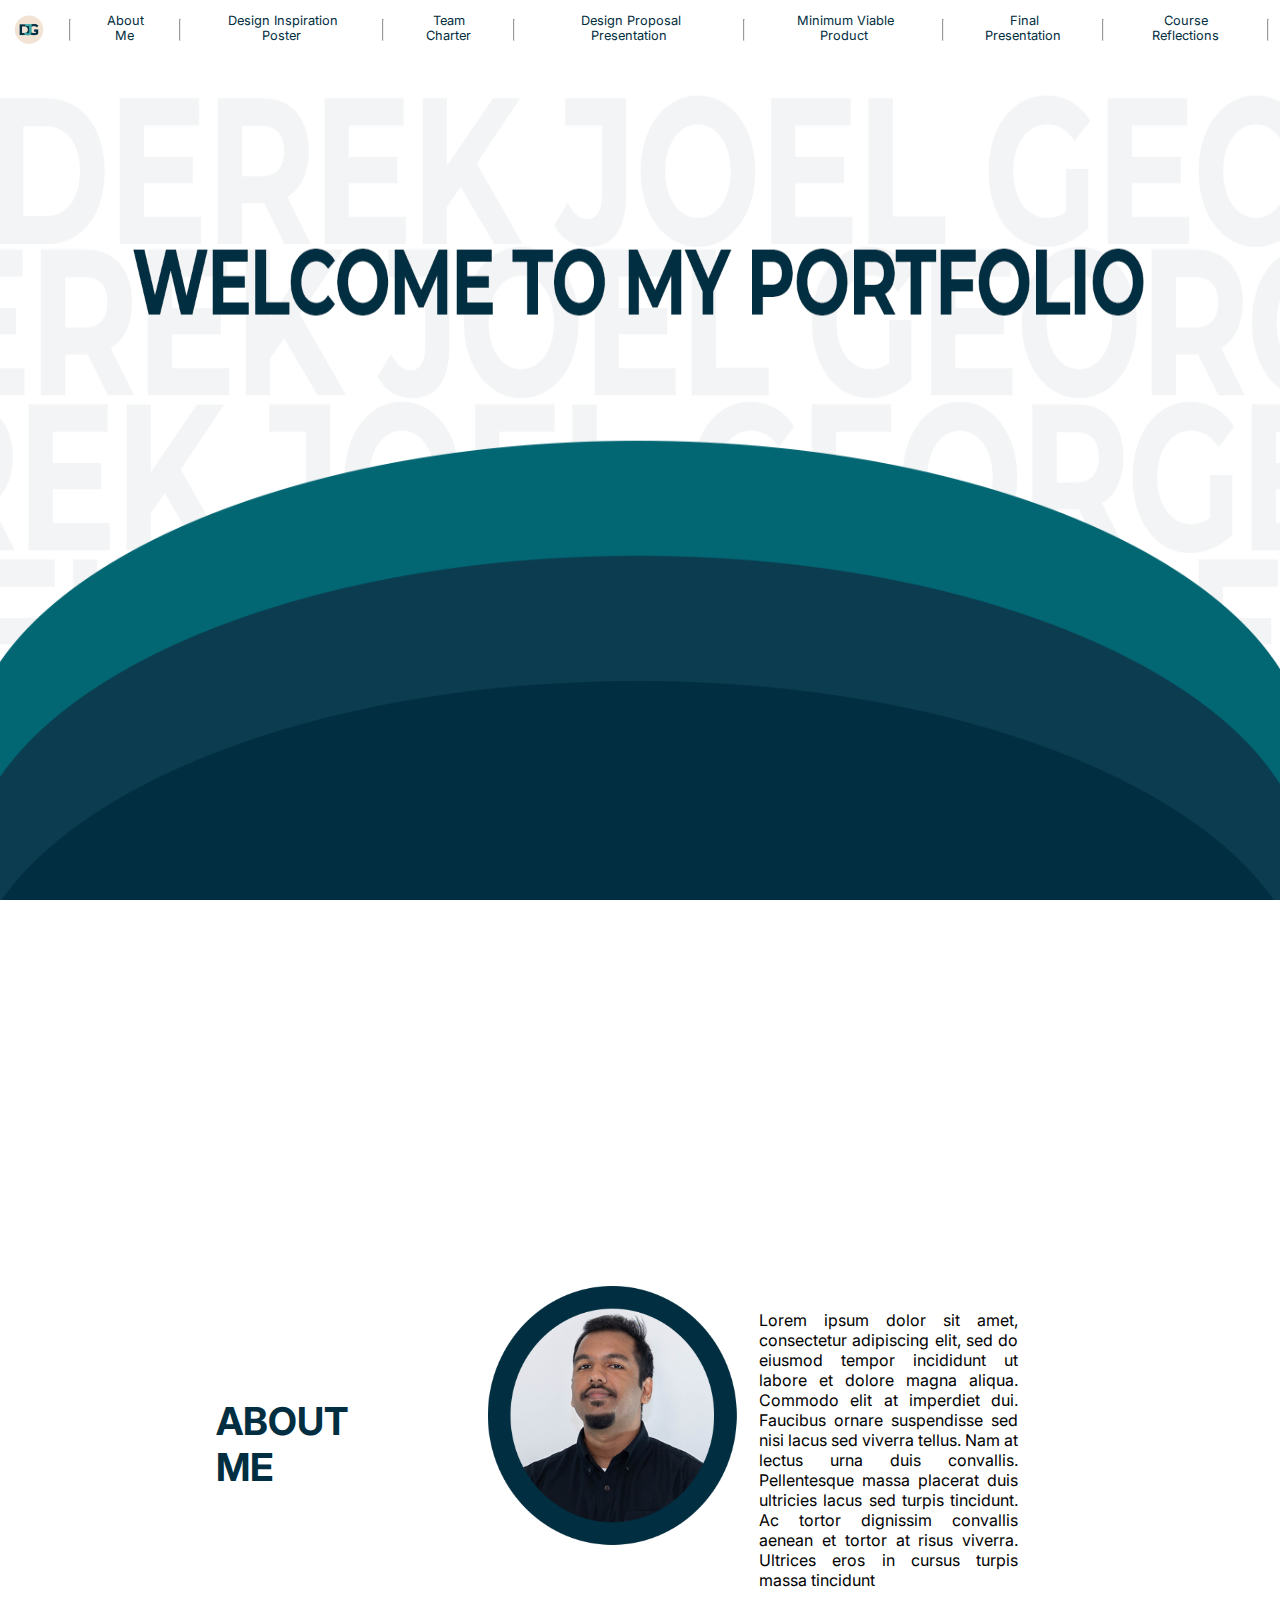
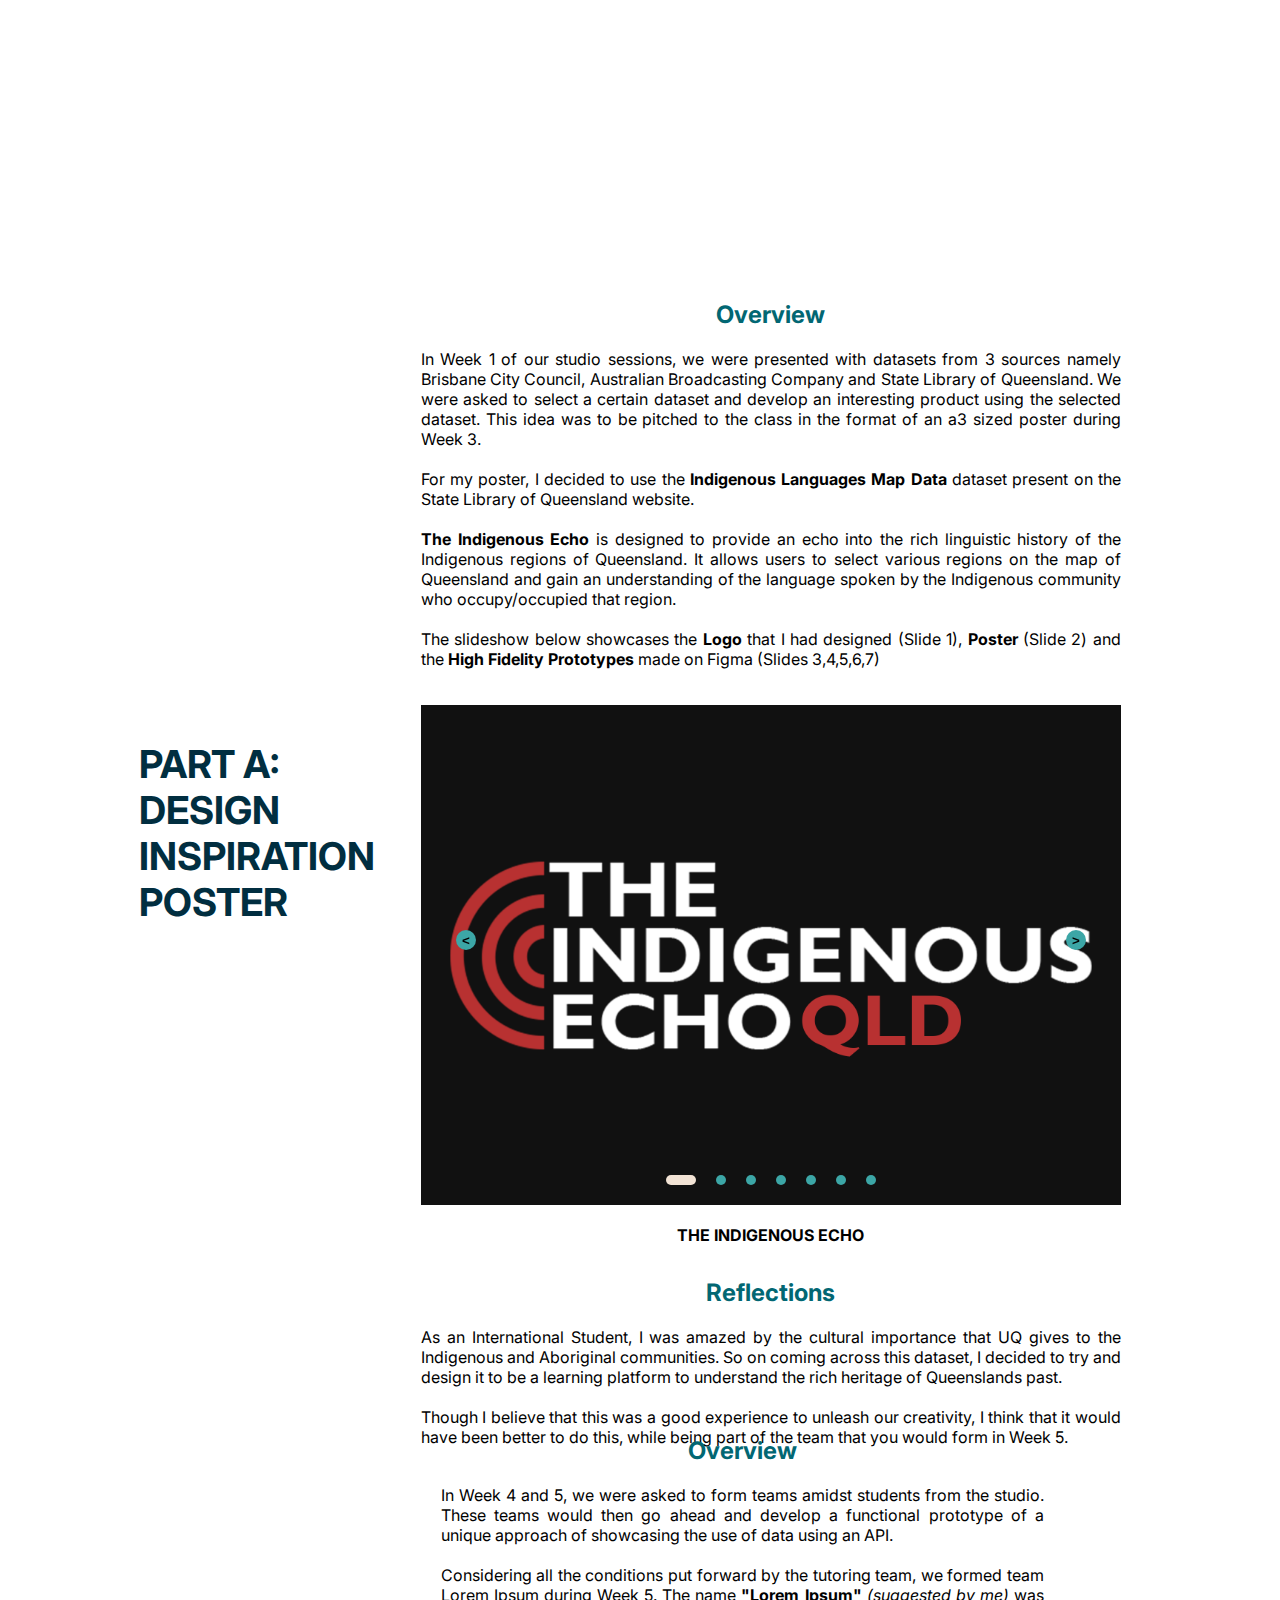
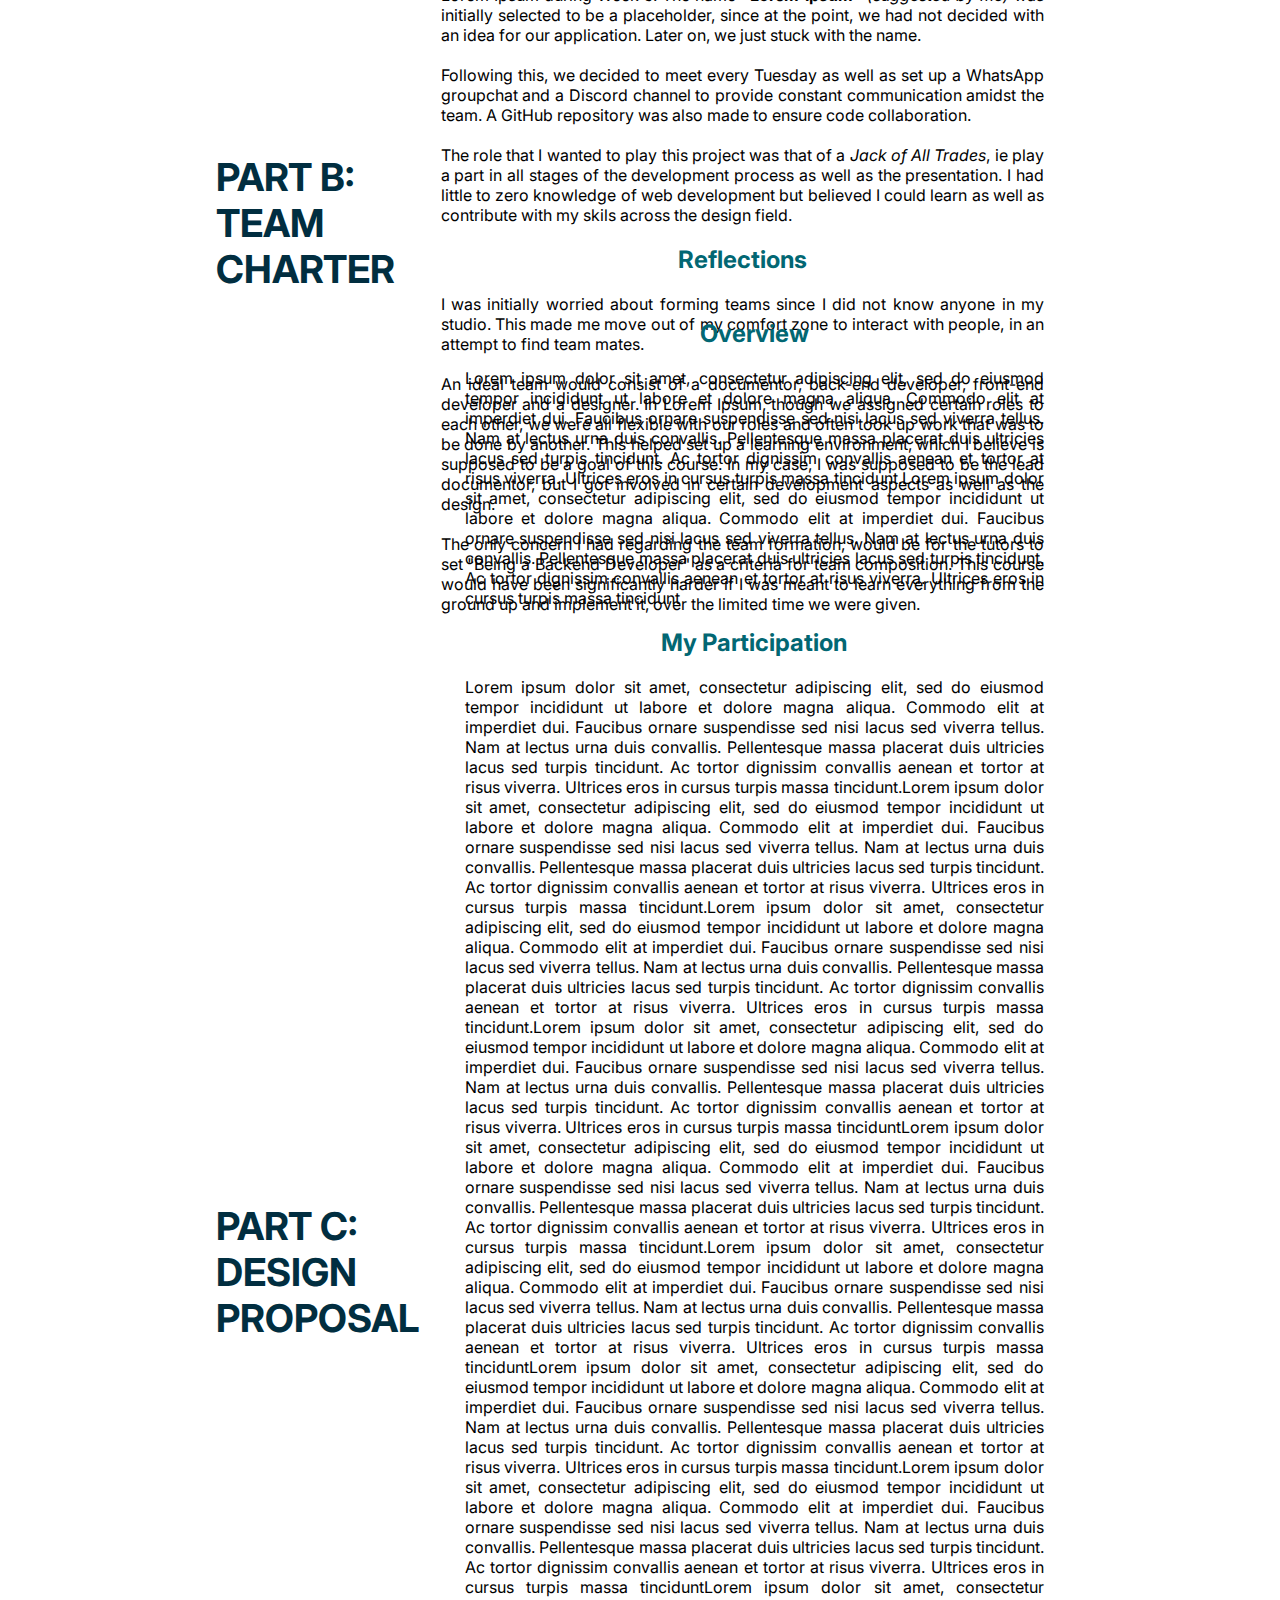
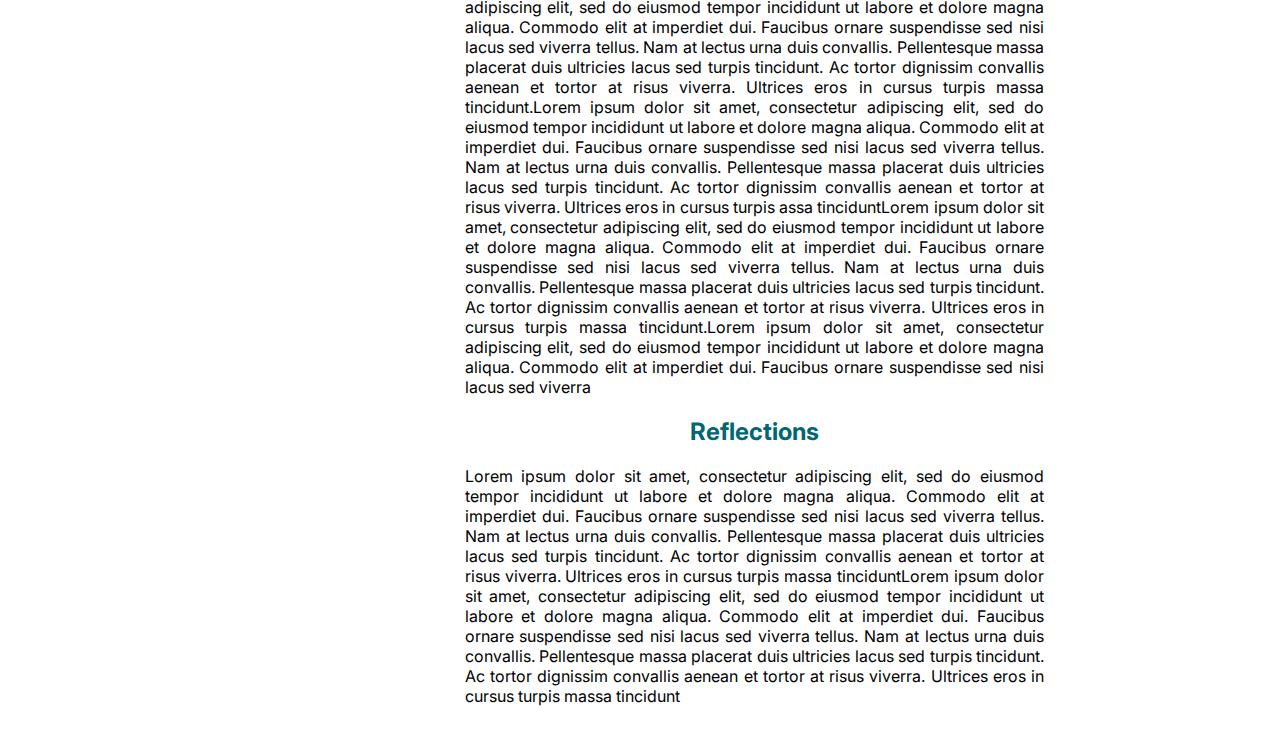
==== portfolio/index.html @ 36d6ed40 "Folder" ====
<!doctype html>
<html lang="en">
    <head>
      <meta charset="utf-8">
      <meta name="viewport" content="width=device-width, initial-scale=1">
      <title>Derek | Portfolio </title>

      <!-- Google Fonts -->
      <link rel="preconnect" href="https://fonts.googleapis.com">
      <link rel="preconnect" href="https://fonts.gstatic.com" crossorigin>
      <link href="https://fonts.googleapis.com/css2?family=Inter:wght@100;200;300;400;500;700;800;900&display=swap" rel="stylesheet">
      <!-- Linking external CSS file -->
      <link rel="stylesheet" href="index.css">
      <link rel="stylesheet" href="slideshow.css">
    <!-- the icon on the title bar -->
      <link rel="icon" type="image/png" href="images/logo.png"/>
    </head>
    <body>
        <nav class="center">
            <ul class="navbar">
                <li><a href="index.html"><img src="images/logo.png" style="width: 2.5vw;" ></a></li>
                <hr>
                <li><a href="#about-me">About Me</a></li>
                <hr>
                <li><a href="#individual-poster">Design Inspiration Poster</a></li>
                <hr>
                <li><a href="#team-charter">Team Charter</a></li>
                <hr>
                <li><a href="#design-proposal">Design Proposal Presentation</a></li>
                <hr>
                <li><a href="#portfolio">Minimum Viable Product</a></li>
                <hr>
                <li><a href="#course-reflection">Final Presentation</a></li>
                <hr>
                <li><a href="#portfolio">Course Reflections</a></li>
                <hr>
            </ul>
        </nav>
        <img src="images/BANNER.png" style="width:100%;height: 100vh;" >
        <div class="grid-row m0">
            <div class="col-2"></div>
            <div class="col-8 center">
                <section id="about-me" class="container">
                    <h1 class="left mr2">ABOUT ME</h1>
                    <div class="centered-content">
                        <div class="grid-row">
                            <div class="col-6"><img src="images/me.png" style="width: 20vw;"></div>
                            <div class="col-6 left pt1">
                                <p class="justify">Lorem ipsum dolor sit amet, consectetur adipiscing elit, sed do eiusmod tempor incididunt ut labore et 
                                    dolore magna aliqua. Commodo elit at imperdiet dui. Faucibus ornare suspendisse sed nisi lacus sed viverra 
                                    tellus. Nam at lectus urna duis convallis. Pellentesque massa placerat duis ultricies lacus sed turpis 
                                    tincidunt. Ac tortor dignissim convallis aenean et tortor at risus viverra. Ultrices eros in cursus turpis
                                    massa tincidunt
                                </p>   
                            </div>
                        </div>
                    </div>
                </section>
                <section  class="container">
                    <h1 class="left mr2">PART A: DESIGN INSPIRATION POSTER</h1>
                    <div class="centered-content">
                        <h2 class="pt6" id="individual-poster">Overview</h2>
                        <p class="justify">In Week 1 of our studio sessions, we were presented with datasets from 3 sources namely Brisbane City Council, Australian Broadcasting Company and
                            State Library of Queensland. We were asked to select a certain dataset and develop an interesting product using the selected dataset. This idea was to be pitched to the 
                            class in the format of an a3 sized poster during Week 3. <br><br>
                            For my poster, I decided to use the <b>Indigenous Languages Map Data</b> dataset present on the State Library of Queensland website. <br><br>
                            <b>The Indigenous Echo</b> is designed to provide an echo into the rich linguistic history of the Indigenous regions of Queensland. It allows users to select various regions on the map of Queensland and gain 
                            an understanding of the language spoken by the Indigenous community who occupy/occupied that region. <br><br>
                            The slideshow below showcases the <b>Logo</b> that I had designed (Slide 1), <b>Poster</b> (Slide 2) and the <b>High Fidelity Prototypes</b> made on Figma (Slides 3,4,5,6,7)
                              
                        </p>
                        <br>
                        <div class="slider">
                            <div class="list">
                                <div class="item">
                                    <img src="images/TIE Logo.png" alt="The Indigenous Echo Logo" title="The Logo">
                                </div>
                                <div class="item">
                                    <img src="images/ie-poster.jpg" alt="The Poster" title="My Poster">
                                </div>
                                <div class="item">
                                    <img src="images/Mockup1.png" alt="Home Page" title="The Home Page">
                                </div>
                                <div class="item">
                                    <img src="images/Mockup2.png" alt="The Learning Page" title="The Learning Page">
                                </div>
                                <div class="item">
                                    <img src="images/Mockup3.png" alt="The Donate Page" title="The Donate Page">
                                </div>
                                <div class="item">
                                    <img src="images/Mockup4.png" alt="The Contribute Page" title="The Contribute Page">
                                </div>
                                <div class="item">
                                    <img src="images/Mockup5.png" alt="The About Page" title="The About Page">
                                </div>
                            </div>
                            <div class="buttons">
                                <button id="prev"><</button>
                                <button id="next">></button>
                            </div>
                            <ul class="dots">
                                <li class="active"></li>
                                <li></li>
                                <li></li>
                                <li></li>
                                <li></li>
                                <li></li>
                                <li></li>
                            </ul>
                        </div>
                        <br>
                        <b>THE INDIGENOUS ECHO</b>
                        
                        
                        <h2 class="pt1">Reflections</h2>
                        <p class="justify">As an International Student, I was amazed by the cultural importance that UQ gives to the Indigenous and Aboriginal communities. So on coming across this dataset,
                            I decided to try and design it to be a learning platform to understand the rich heritage of Queenslands past.<br><br>
                            Though I believe that this was a good experience to unleash our creativity, I think that it would have been better to do this, while being part of the team that you would form in Week 5.

                        </p>
                    </div>
                </section>

                <section id="team-charter" class="container">
                    <h1 class="left mr2">PART B: TEAM CHARTER</h1>
                    <div class="centered-content">
                        <h2>Overview</h2>
                        <p class="justify">In Week 4 and 5, we were asked to form teams amidst students from the studio. These teams would then go ahead and develop a functional prototype of a unique approach of showcasing the use of data using an API.<br><br>
                            Considering all the conditions put forward by the tutoring team, we formed team Lorem Ipsum during Week 5. The name <b>"Lorem Ipsum"</b> <i>(suggested by me)</i> was initially selected to be a placeholder, since at the point, we had not decided with an idea for our application. Later on, we just stuck with the name.<br><br>
                            Following this, we decided to meet every Tuesday as well as set up a WhatsApp groupchat and a Discord channel to provide constant communication amidst the team. A GitHub repository was also made to ensure code collaboration.<br><br>
                            The role that I wanted to play this project was that of a <i>Jack of All Trades</i>, ie play a part in all stages of the development process as well as the presentation. I had little to zero knowledge of web development but believed I could learn as well as contribute with my 
                            skils across the design field.
                        </p>
                        <h2>Reflections</h2>
                        <p class="justify">I was initially worried about forming teams since I did not know anyone in my studio. This made me move out of my comfort zone to interact with people, in an attempt to find team mates.<br><br>
                        An ideal team would consist of a documentor, back-end developer, front-end developer and a designer. In Lorem Ipsum, though we assigned certain roles to each other, we were all flexible with our roles and often took up work that was
                        to be done by another. This helped set up a learning environment, which I believe is supposed to be a goal of this course. In my case, I was supposed to be the lead documentor, but I got involved in certain development aspects as well as 
                        the design.<br><br>
                        The only concern I had regarding the team formation, would be for the tutors to set "Being a Backend Developer" as a criteria for team composition. This course would have been significantly harder if I was meant to learn everything from the ground up and implement it, over the limited time we were given.

                        </p>       
                    </div>
                </section>
                <br><br><br>
                <section class="container">
                    <h1 class="left mr2">PART C: DESIGN PROPOSAL</h1>
                    <div class="centered-content">
                        <h2 id="design-proposal" class="pt6">Overview</h2>
                        <p class="justify">Lorem ipsum dolor sit amet, consectetur adipiscing elit, sed do eiusmod tempor incididunt ut labore et 
                            dolore magna aliqua. Commodo elit at imperdiet dui. Faucibus ornare suspendisse sed nisi lacus sed viverra 
                            tellus. Nam at lectus urna duis convallis. Pellentesque massa placerat duis ultricies lacus sed turpis 
                            tincidunt. Ac tortor dignissim convallis aenean et tortor at risus viverra. Ultrices eros in cursus turpis
                            massa tincidunt.Lorem ipsum dolor sit amet, consectetur adipiscing elit, sed do eiusmod tempor incididunt ut labore et 
                            dolore magna aliqua. Commodo elit at imperdiet dui. Faucibus ornare suspendisse sed nisi lacus sed viverra 
                            tellus. Nam at lectus urna duis convallis. Pellentesque massa placerat duis ultricies lacus sed turpis 
                            tincidunt. Ac tortor dignissim convallis aenean et tortor at risus viverra. Ultrices eros in cursus turpis
                            massa tincidunt
                        </p>
                        <h2>My Participation</h2>
                        <p class="justify">Lorem ipsum dolor sit amet, consectetur adipiscing elit, sed do eiusmod tempor incididunt ut labore et 
                            dolore magna aliqua. Commodo elit at imperdiet dui. Faucibus ornare suspendisse sed nisi lacus sed viverra 
                            tellus. Nam at lectus urna duis convallis. Pellentesque massa placerat duis ultricies lacus sed turpis 
                            tincidunt. Ac tortor dignissim convallis aenean et tortor at risus viverra. Ultrices eros in cursus turpis
                            massa tincidunt.Lorem ipsum dolor sit amet, consectetur adipiscing elit, sed do eiusmod tempor incididunt ut labore et 
                            dolore magna aliqua. Commodo elit at imperdiet dui. Faucibus ornare suspendisse sed nisi lacus sed viverra 
                            tellus. Nam at lectus urna duis convallis. Pellentesque massa placerat duis ultricies lacus sed turpis 
                            tincidunt. Ac tortor dignissim convallis aenean et tortor at risus viverra. Ultrices eros in cursus turpis
                            massa tincidunt.Lorem ipsum dolor sit amet, consectetur adipiscing elit, sed do eiusmod tempor incididunt ut labore et 
                            dolore magna aliqua. Commodo elit at imperdiet dui. Faucibus ornare suspendisse sed nisi lacus sed viverra 
                            tellus. Nam at lectus urna duis convallis. Pellentesque massa placerat duis ultricies lacus sed turpis 
                            tincidunt. Ac tortor dignissim convallis aenean et tortor at risus viverra. Ultrices eros in cursus turpis
                            massa tincidunt.Lorem ipsum dolor sit amet, consectetur adipiscing elit, sed do eiusmod tempor incididunt ut labore et 
                            dolore magna aliqua. Commodo elit at imperdiet dui. Faucibus ornare suspendisse sed nisi lacus sed viverra 
                            tellus. Nam at lectus urna duis convallis. Pellentesque massa placerat duis ultricies lacus sed turpis 
                            tincidunt. Ac tortor dignissim convallis aenean et tortor at risus viverra. Ultrices eros in cursus turpis
                            massa tinciduntLorem ipsum dolor sit amet, consectetur adipiscing elit, sed do eiusmod tempor incididunt ut labore et 
                            dolore magna aliqua. Commodo elit at imperdiet dui. Faucibus ornare suspendisse sed nisi lacus sed viverra 
                            tellus. Nam at lectus urna duis convallis. Pellentesque massa placerat duis ultricies lacus sed turpis 
                            tincidunt. Ac tortor dignissim convallis aenean et tortor at risus viverra. Ultrices eros in cursus turpis
                            massa tincidunt.Lorem ipsum dolor sit amet, consectetur adipiscing elit, sed do eiusmod tempor incididunt ut labore et 
                            dolore magna aliqua. Commodo elit at imperdiet dui. Faucibus ornare suspendisse sed nisi lacus sed viverra 
                            tellus. Nam at lectus urna duis convallis. Pellentesque massa placerat duis ultricies lacus sed turpis 
                            tincidunt. Ac tortor dignissim convallis aenean et tortor at risus viverra. Ultrices eros in cursus turpis
                            massa tinciduntLorem ipsum dolor sit amet, consectetur adipiscing elit, sed do eiusmod tempor incididunt ut labore et 
                            dolore magna aliqua. Commodo elit at imperdiet dui. Faucibus ornare suspendisse sed nisi lacus sed viverra 
                            tellus. Nam at lectus urna duis convallis. Pellentesque massa placerat duis ultricies lacus sed turpis 
                            tincidunt. Ac tortor dignissim convallis aenean et tortor at risus viverra. Ultrices eros in cursus turpis
                            massa tincidunt.Lorem ipsum dolor sit amet, consectetur adipiscing elit, sed do eiusmod tempor incididunt ut labore et 
                            dolore magna aliqua. Commodo elit at imperdiet dui. Faucibus ornare suspendisse sed nisi lacus sed viverra 
                            tellus. Nam at lectus urna duis convallis. Pellentesque massa placerat duis ultricies lacus sed turpis 
                            tincidunt. Ac tortor dignissim convallis aenean et tortor at risus viverra. Ultrices eros in cursus turpis
                            massa tinciduntLorem ipsum dolor sit amet, consectetur adipiscing elit, sed do eiusmod tempor incididunt ut labore et 
                            dolore magna aliqua. Commodo elit at imperdiet dui. Faucibus ornare suspendisse sed nisi lacus sed viverra 
                            tellus. Nam at lectus urna duis convallis. Pellentesque massa placerat duis ultricies lacus sed turpis 
                            tincidunt. Ac tortor dignissim convallis aenean et tortor at risus viverra. Ultrices eros in cursus turpis
                            massa tincidunt.Lorem ipsum dolor sit amet, consectetur adipiscing elit, sed do eiusmod tempor incididunt ut labore et 
                            dolore magna aliqua. Commodo elit at imperdiet dui. Faucibus ornare suspendisse sed nisi lacus sed viverra 
                            tellus. Nam at lectus urna duis convallis. Pellentesque massa placerat duis ultricies lacus sed turpis 
                            tincidunt. Ac tortor dignissim convallis aenean et tortor at risus viverra. Ultrices eros in cursus turpis
                            assa tinciduntLorem ipsum dolor sit amet, consectetur adipiscing elit, sed do eiusmod tempor incididunt ut labore et 
                            dolore magna aliqua. Commodo elit at imperdiet dui. Faucibus ornare suspendisse sed nisi lacus sed viverra 
                            tellus. Nam at lectus urna duis convallis. Pellentesque massa placerat duis ultricies lacus sed turpis 
                            tincidunt. Ac tortor dignissim convallis aenean et tortor at risus viverra. Ultrices eros in cursus turpis
                            massa tincidunt.Lorem ipsum dolor sit amet, consectetur adipiscing elit, sed do eiusmod tempor incididunt ut labore et 
                            dolore magna aliqua. Commodo elit at imperdiet dui. Faucibus ornare suspendisse sed nisi lacus sed viverra 
                            
                        </p>
                        <h2>Reflections</h2>
                        <p class="justify">Lorem ipsum dolor sit amet, consectetur adipiscing elit, sed do eiusmod tempor incididunt ut labore et 
                            dolore magna aliqua. Commodo elit at imperdiet dui. Faucibus ornare suspendisse sed nisi lacus sed viverra 
                            tellus. Nam at lectus urna duis convallis. Pellentesque massa placerat duis ultricies lacus sed turpis 
                            tincidunt. Ac tortor dignissim convallis aenean et tortor at risus viverra. Ultrices eros in cursus turpis
                            massa tinciduntLorem ipsum dolor sit amet, consectetur adipiscing elit, sed do eiusmod tempor incididunt ut labore et 
                            dolore magna aliqua. Commodo elit at imperdiet dui. Faucibus ornare suspendisse sed nisi lacus sed viverra 
                            tellus. Nam at lectus urna duis convallis. Pellentesque massa placerat duis ultricies lacus sed turpis 
                            tincidunt. Ac tortor dignissim convallis aenean et tortor at risus viverra. Ultrices eros in cursus turpis
                            massa tincidunt
                        </p>       
                    </div>
                </section>
            </div>

            <div class="col-2"></div>
        </div>
        <script src="index.js"></script>
    </body>
</html>
---- portfolio/index.css ----
:root{
    --b1: #3CA6A6;
    --b2: #026773;
    --b3: #024959;
    --b4: #012E40;
    --offwhite: #F2E3D5; 

}
html,body{
    font-family: 'Inter', sans-serif;
    margin: 0;
    padding: 0;
}
.grid-row{
    display: grid;
    grid-template-columns: repeat(12,1fr);
    grid-auto-rows: minmax(5vh,auto);
    gap: 16px;
    margin: 0vh 2vw;
    margin-left: 7vw;
}

/* Width of items in our grid row */

.col-1 { grid-column: span 1;}
.col-2 { grid-column: span 2;}
.col-3{ grid-column: span 3;}
.col-4 { grid-column: span 4;}
.col-5 { grid-column: span 5;}
.col-6 { grid-column: span 6;}
.col-7 { grid-column: span 7;}
.col-8 { grid-column: span 8;}
.col-9 { grid-column: span 9;}
.col-10 { grid-column: span 10;}
.col-11 { grid-column: span 11;}
.col-12 { grid-column: span 12;}

/* Padding Classes */
.p0{ padding: 0;}
.p1{ padding: 1vw;}
.p2{ padding: 2vw;}
.p3{ padding: 3vw;}
.p4{ padding: 4vw;}
.p5{ padding: 5vw;}
.p6{ padding: 6vw;}

.pt0{ padding-top: 0vw;}
.pt1{ padding-top: 1vw;}
.pt2{ padding-top: 2vw;}
.pt3{ padding-top: 3vw;}
.pt4{ padding-top: 4vw;}
.pt5{ padding-top: 5vw;}
.pt6{ padding-top: 6vw;}

.pl1{ padding-left: 1vw;}
.pl2{ padding-left: 2vw;}
.pl3{ padding-left: 3vw;}
.pl4{ padding-left: 4vw;}
.pl5{ padding-left: 5vw;}
.pl6{ padding-left: 6vw;}

.pr1{ padding-right: 1vw;}
.pr2{ padding-right: 2vw;}
.pr3{ padding-right: 3vw;}
.pr4{ padding-right: 4vw;}
.pr5{ padding-right: 5vw;}
.pr6{ padding-right: 6vw;}

.pb1{ padding-bottom: 1vw;}
.pb2{ padding-bottom: 2vw;}
.pb3{ padding-bottom: 3vw;}
.pb4{ padding-bottom: 4vw;}
.pb5{ padding-bottom: 5vw;}
.pb6{ padding-bottom: 6vw;}

/* Margins */

.m0{ margin: 0;}
.m1{ margin: 1vw;}
.m2{ margin: 2vw;}
.m3{ margin: 3vw;}
.m4{ margin: 4vw;}
.m5{ margin: 5vw;}
.m6{ margin: 6vw;}

.mt0{ margin-top: 0vw;}
.mt1{ margin-top: 1vw;}
.mt2{ margin-top: 2vw;}
.mt3{ margin-top: 3vw;}
.mt4{ margin-top: 4vw;}
.mt5{ margin-top: 5vw;}
.mt6{ margin-top: 6vw;}

.ml1{ margin-left: 1vw;}
.ml2{ margin-left: 2vw;}
.ml3{ margin-left: 3vw;}
.ml4{ margin-left: 4vw;}
.ml5{ margin-left: 5vw;}
.ml6{ margin-left: 6vw;}

.mr1{ margin-right: 1vw;}
.mr2{ margin-right: 2vw;}
.mr3{ margin-right: 3vw;}
.mr4{ margin-right: 4vw;}
.mr5{ margin-right: 5vw;}
.mr6{ margin-right: 6vw;}

.mb1{ margin-bottom: 1vw;}
.mb2{ margin-bottom: 2vw;}
.mb3{ margin-bottom: 3vw;}
.mb4{ margin-bottom: 4vw;}
.mb5{ margin-bottom: 5vw;}
.mb6{ margin-bottom: 6vw;}

.center{
    text-align: center;
}
.left{
    text-align: left;
}
.right{
    text-align: right;
}

.justify{
    text-align: justify;
}

.navbar{
    display:flex;
    position: fixed;
    width: 100%;
    list-style-type: none;
    margin-top: 0%;
    padding: 1vw;
    border: none;
    background-color: white;
    font-size: 1vw;
  }

li a{
    text-decoration: none;
    color: var(--b4);
    padding-left: 2%;
}

a:hover{
    color: var(--b1);
}

section{
    width: 100%;
    height: 100vh;
    margin-top: 7vw;
}

.container {
    display: flex;
    justify-content: center;
    align-items: center;
    height: 100vh;
    /* margin: 0; */
  }

.centered-content {
    text-align: center;
    padding: 20px;
}

h1{
    font-size: 3vw;
    color: var(--b4);
}

h2{
    color: var(--b2);
}
---- portfolio/slideshow.css ----
:root{
    --b1: #3CA6A6;
    --b2: #026773;
    --b3: #024959;
    --b4: #012E40;
    --offwhite: #F2E3D5; 

}

.slider{
    width: 700px;
    max-width: 100vw;
    height: 500px;
    margin: auto;
    position: relative;
    overflow: hidden;
}
.slider .list{
    position: absolute;
    width: max-content;
    height: 100%;
    left: 0;
    top: 0;
    display: flex;
    transition: 1s;
}
.slider .list img{
    width: 700px;
    /* max-width: 100vw; */
    height: 500px;
    object-fit: cover;
}
.slider .buttons{
    position: absolute;
    top: 45%;
    left: 5%;
    width: 90%;
    display: flex;
    justify-content: space-between;
}
.slider .buttons button{
    width: 20px;
    height: 20px;
    border-radius: 50%;
    background-color: var(--b1);
    color: black;
    border: none;
    /* font-family: monospace; */
    font-weight: bold;
}
.slider .dots{
    position: absolute;
    bottom: 10px;
    left: 0;
    color: var(--b1);
    width: 100%;
    margin: 0;
    padding: 0;
    display: flex;
    justify-content: center;
}
.slider .dots li{
    list-style: none;
    width: 10px;
    height: 10px;
    background-color: var(--b1);
    margin: 10px;
    border-radius: 20px;
    transition: 0.5s;
}
.slider .dots li.active{
    width: 30px;
    background-color: var(--offwhite);
}
@media screen and (max-width: 768px){
    .slider{
        height: 400px;
    }
}
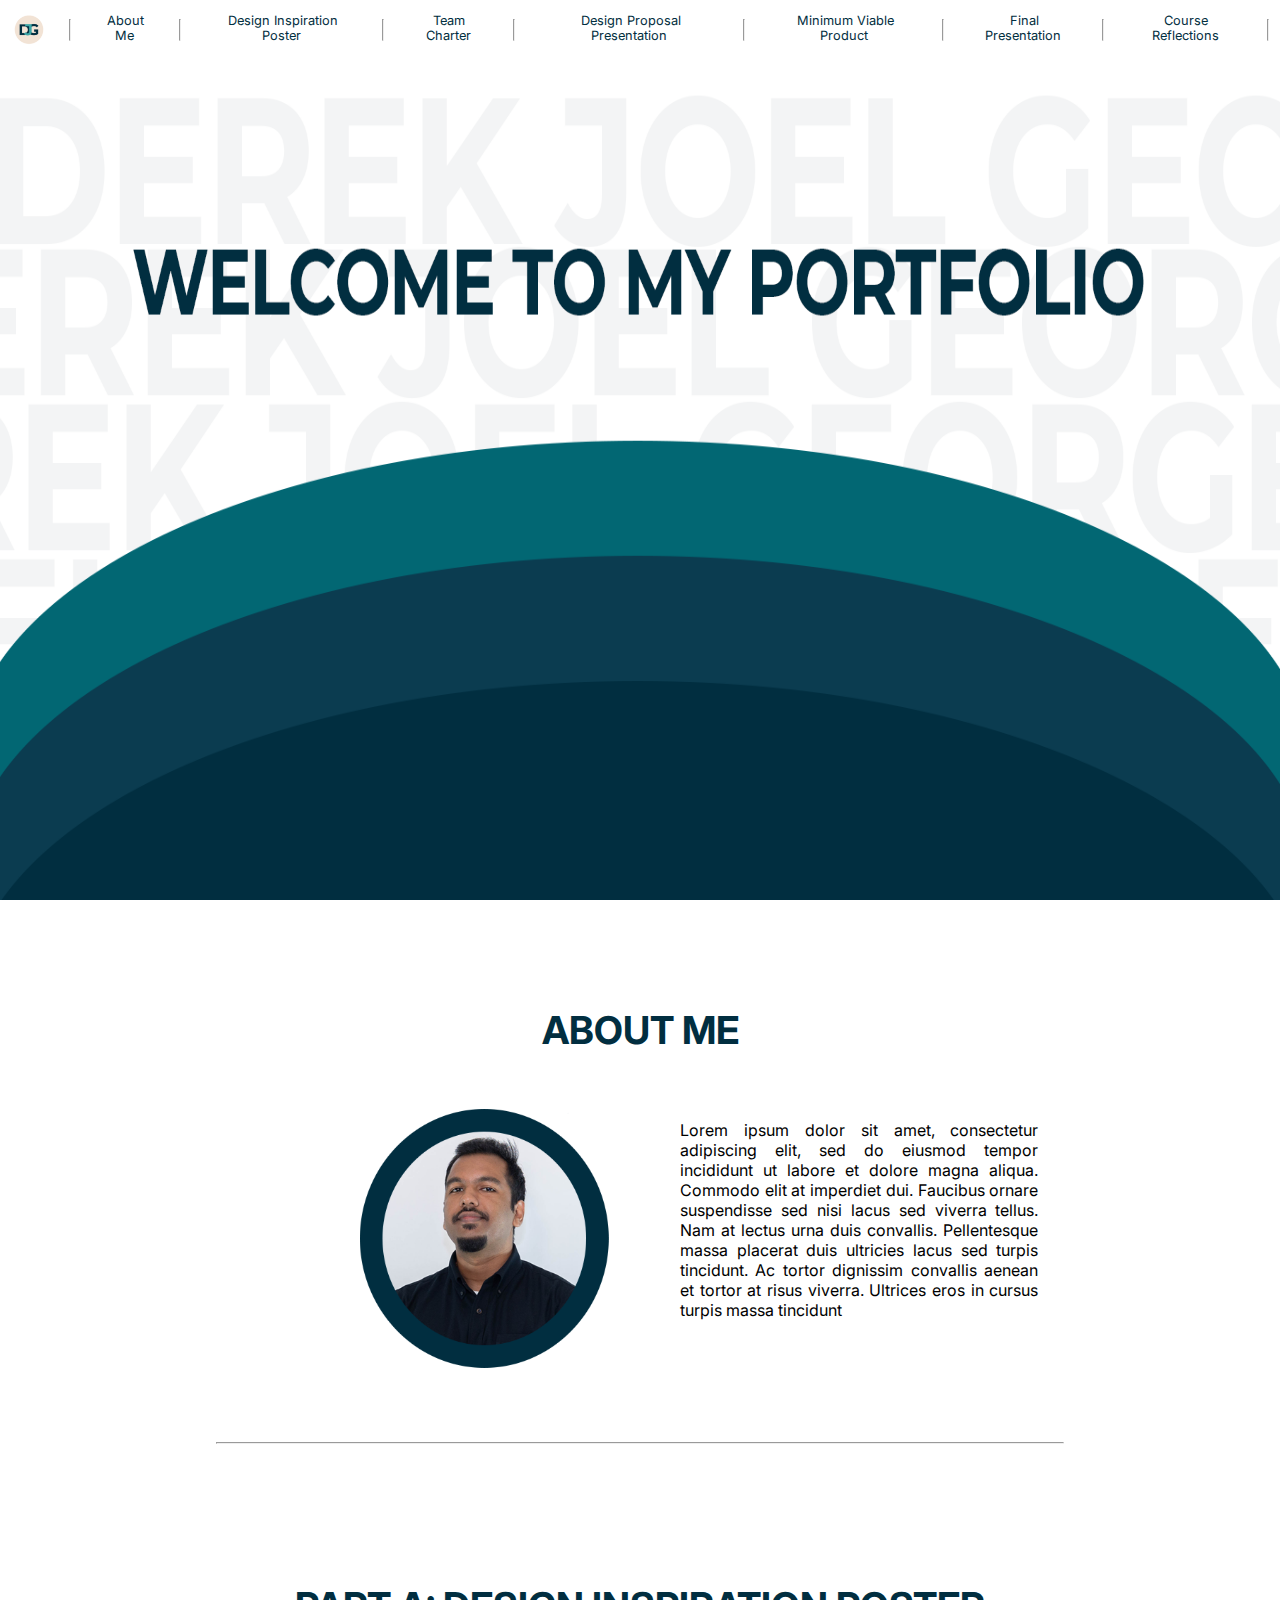
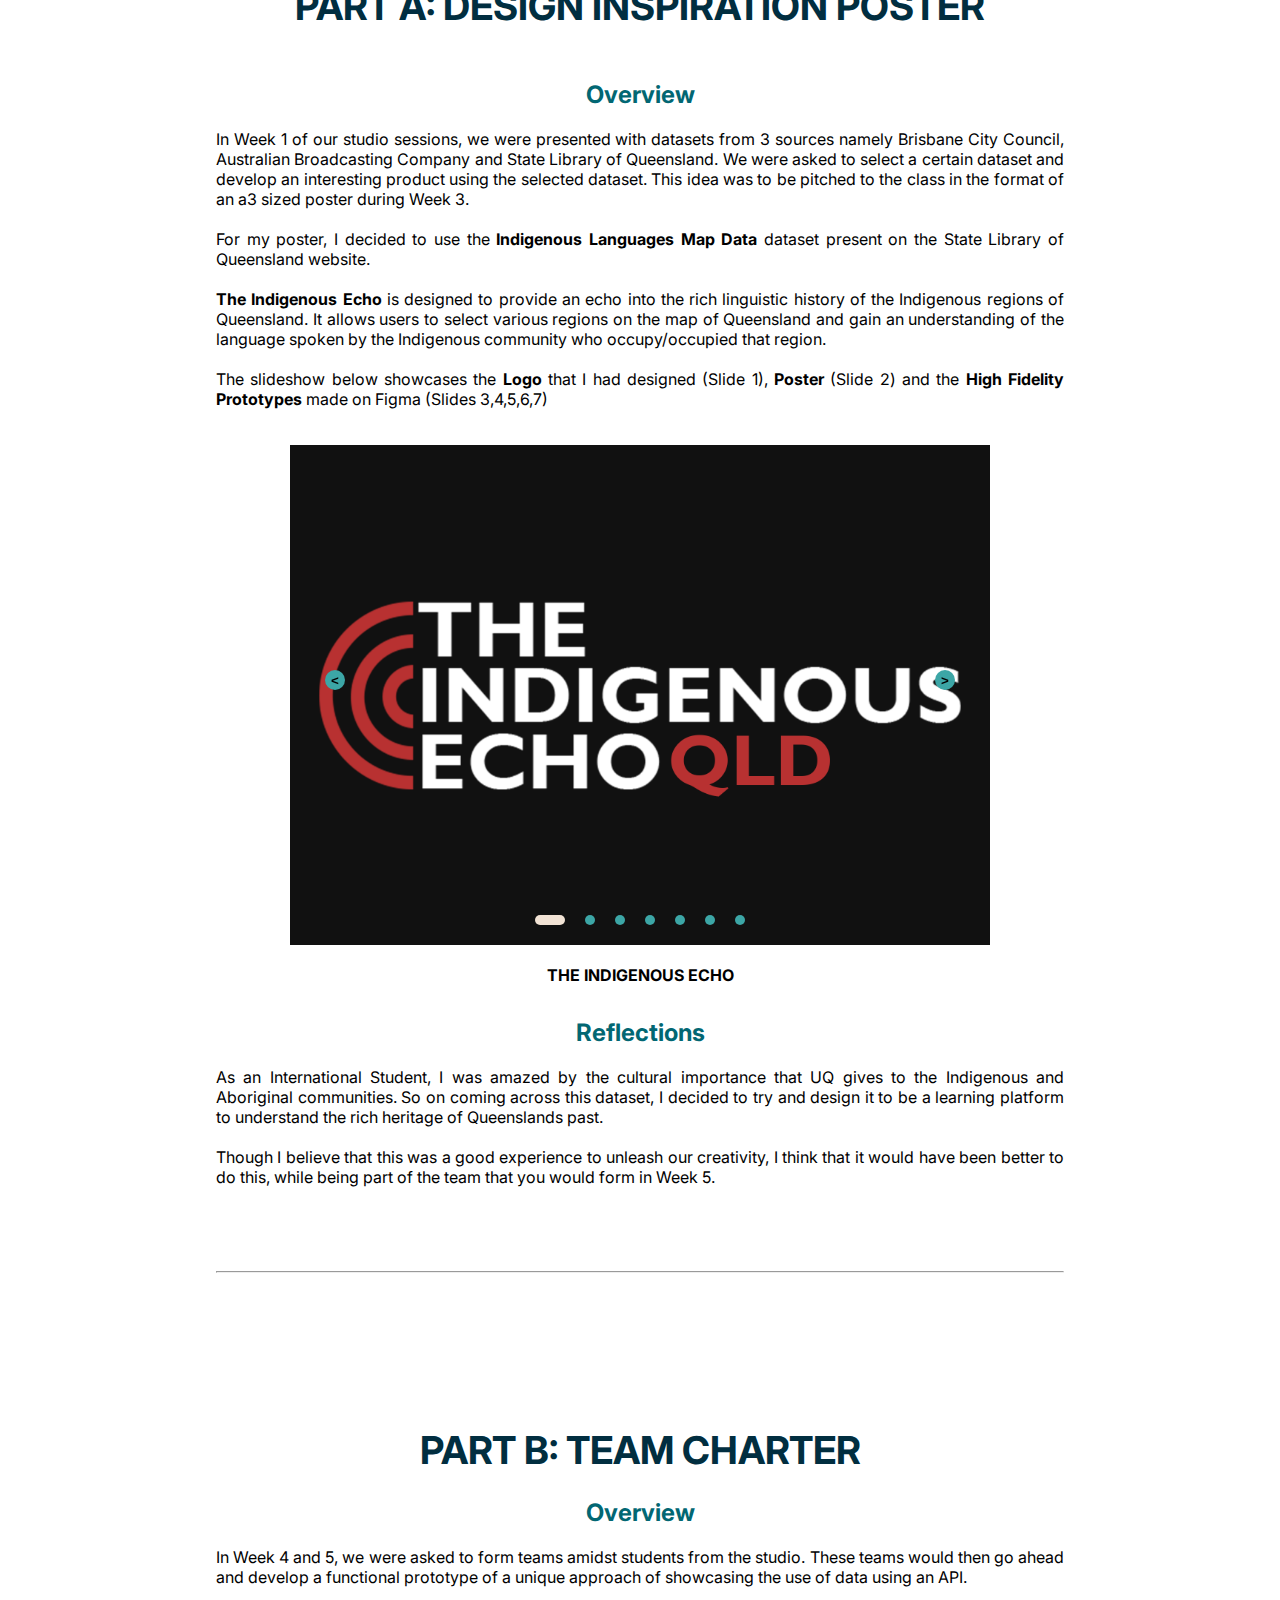
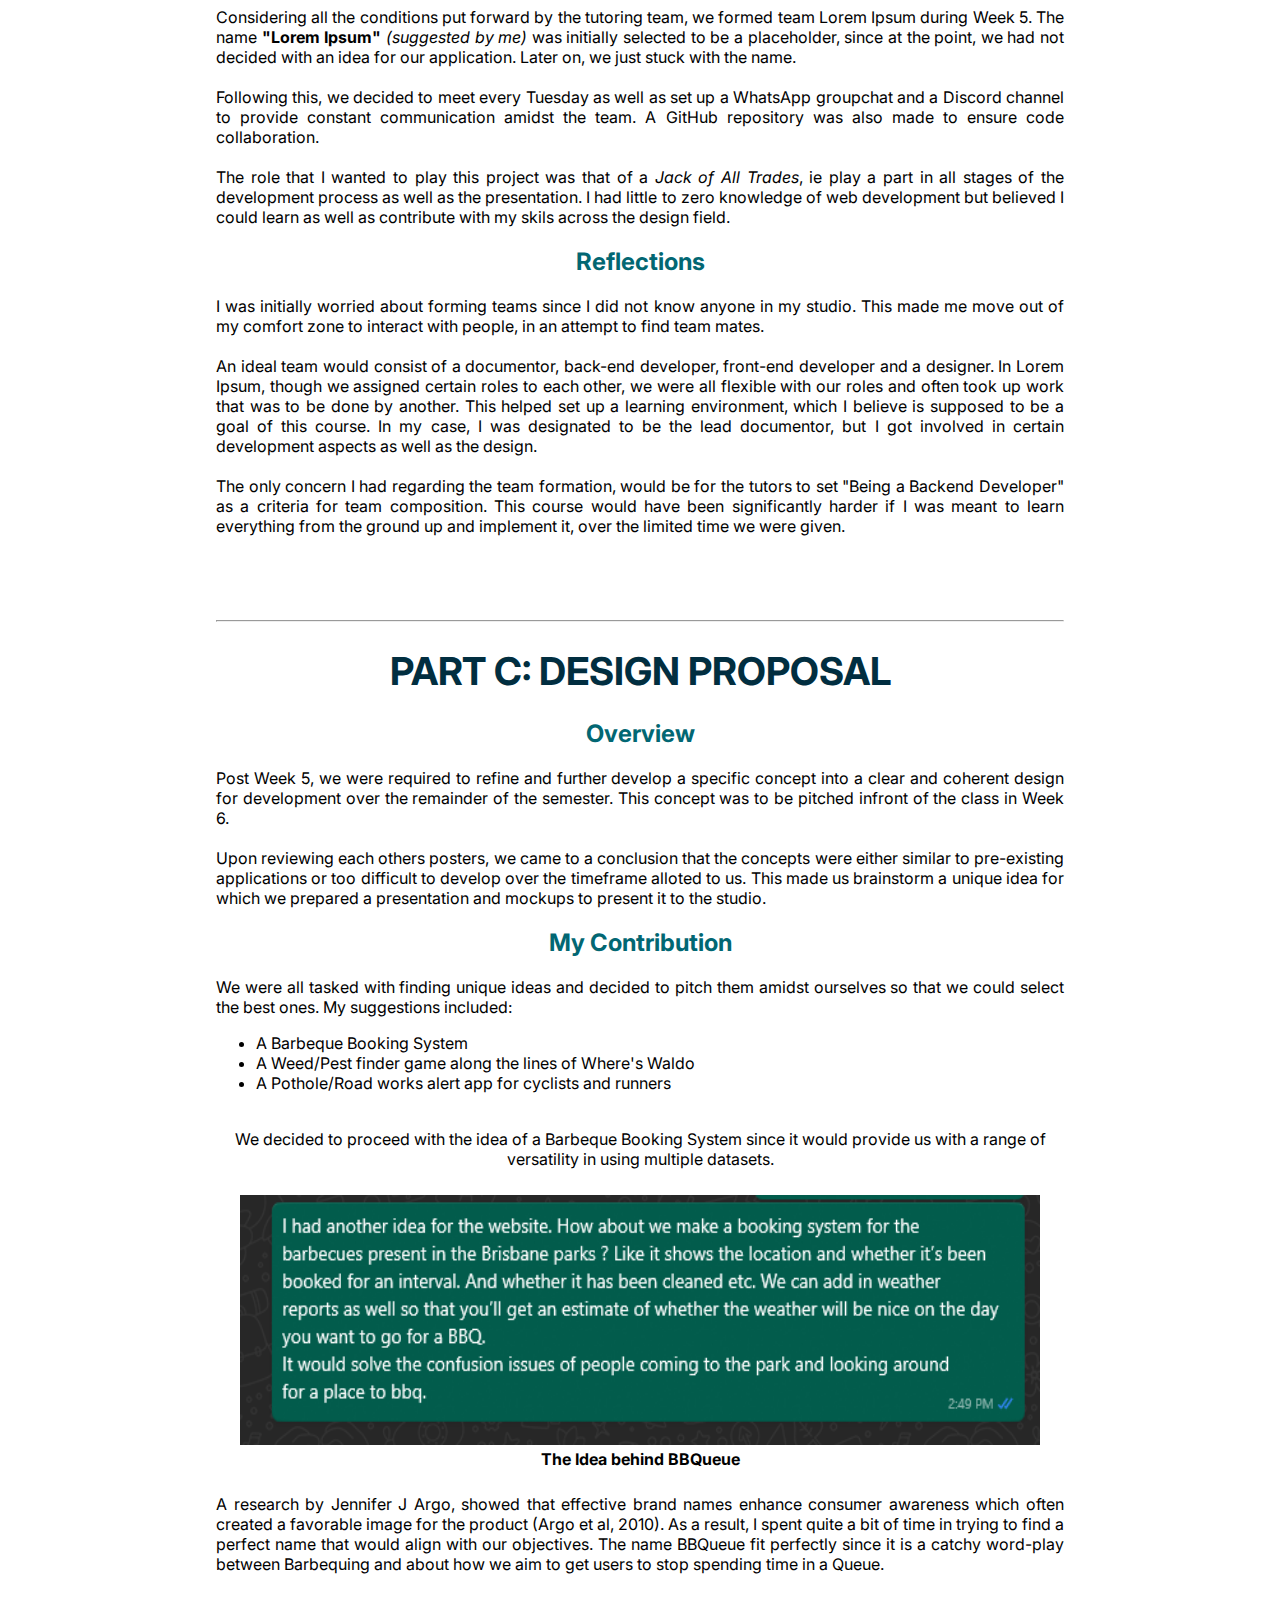
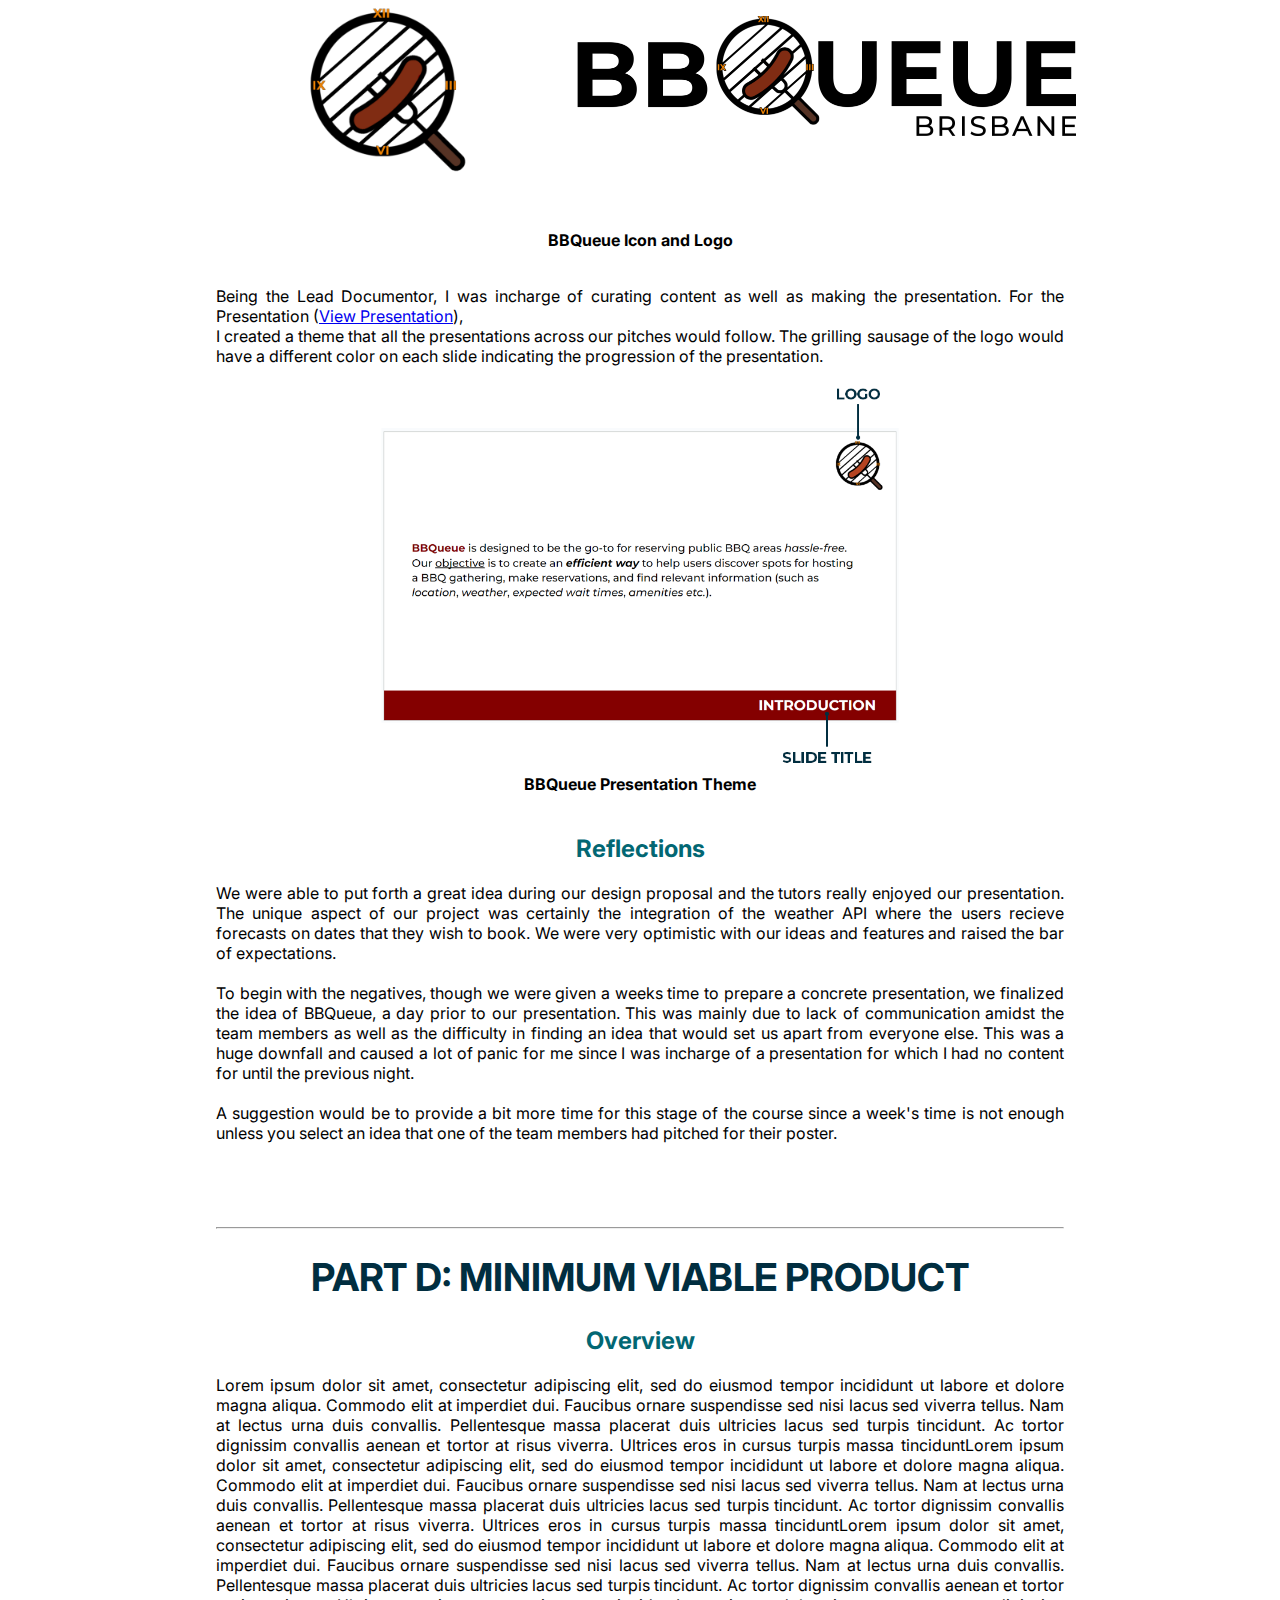
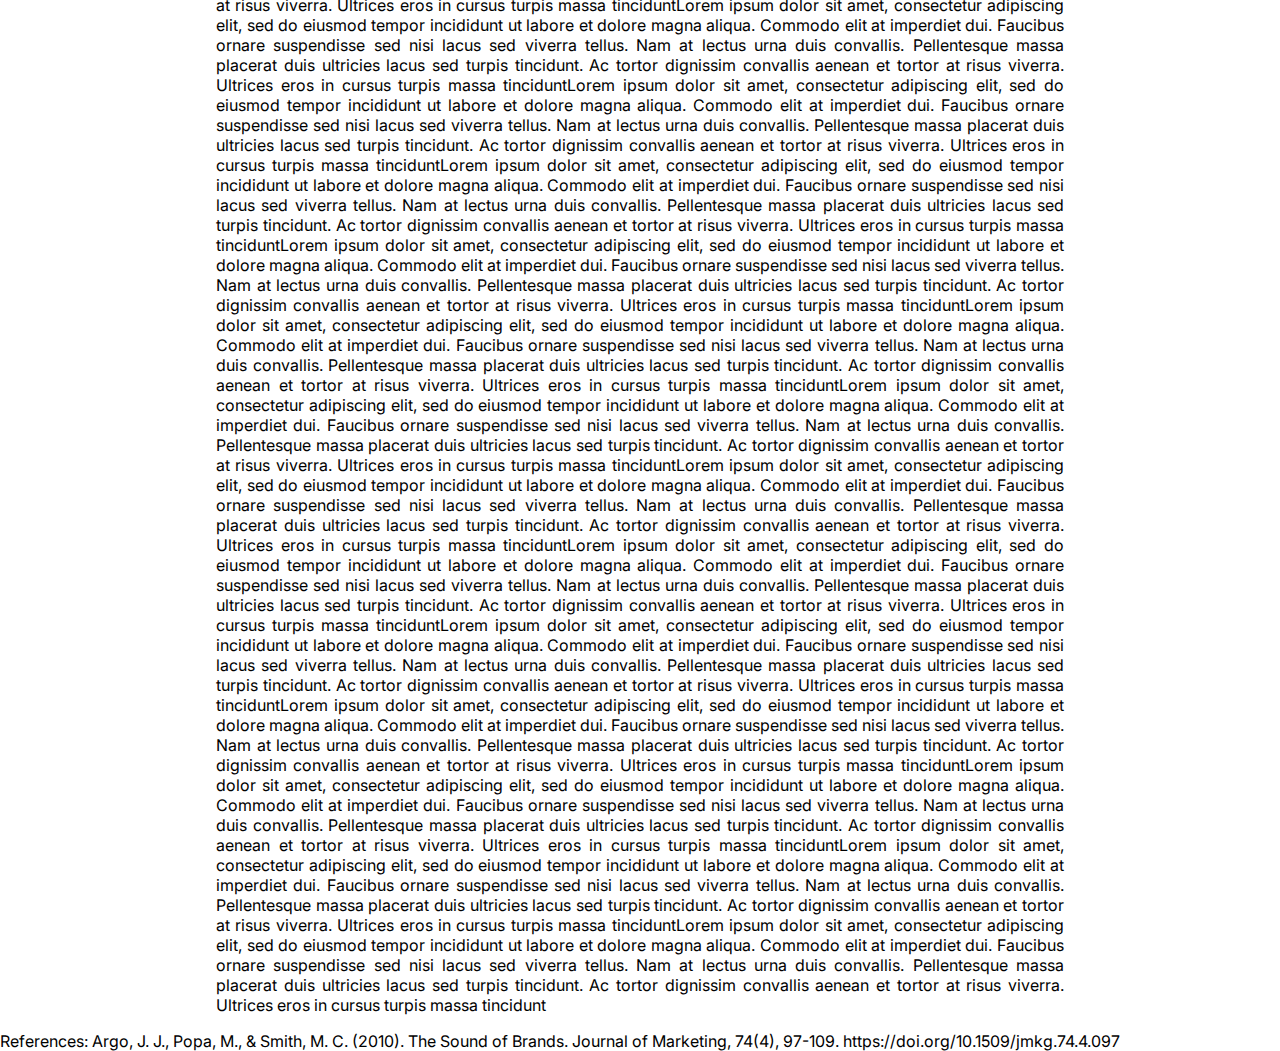
==== commit ae2062fd: "MVP" ====
--- a/portfolio/index.html
+++ b/portfolio/index.html
@@ -28,7 +28,7 @@
                 <hr>
                 <li><a href="#design-proposal">Design Proposal Presentation</a></li>
                 <hr>
-                <li><a href="#portfolio">Minimum Viable Product</a></li>
+                <li><a href="#mvp">Minimum Viable Product</a></li>
                 <hr>
                 <li><a href="#course-reflection">Final Presentation</a></li>
                 <hr>
@@ -40,12 +40,12 @@
         <div class="grid-row m0">
             <div class="col-2"></div>
             <div class="col-8 center">
-                <section id="about-me" class="container">
-                    <h1 class="left mr2">ABOUT ME</h1>
-                    <div class="centered-content">
-                        <div class="grid-row">
+                <section>
+                    <div id="about-me" class=" pb6"></div>
+                    <h1>ABOUT ME</h1>
+                        <div class="grid-row pt2">
                             <div class="col-6"><img src="images/me.png" style="width: 20vw;"></div>
-                            <div class="col-6 left pt1">
+                            <div class="col-6">
                                 <p class="justify">Lorem ipsum dolor sit amet, consectetur adipiscing elit, sed do eiusmod tempor incididunt ut labore et 
                                     dolore magna aliqua. Commodo elit at imperdiet dui. Faucibus ornare suspendisse sed nisi lacus sed viverra 
                                     tellus. Nam at lectus urna duis convallis. Pellentesque massa placerat duis ultricies lacus sed turpis 
@@ -54,12 +54,12 @@
                                 </p>   
                             </div>
                         </div>
-                    </div>
-                </section>
-                <section  class="container">
-                    <h1 class="left mr2">PART A: DESIGN INSPIRATION POSTER</h1>
-                    <div class="centered-content">
-                        <h2 class="pt6" id="individual-poster">Overview</h2>
+                        <br><br><br><hr><br><br>
+                </section>
+                <div id="individual-poster" class="pb2"><br><br></div>
+                <section>
+                    <h1>PART A: DESIGN INSPIRATION POSTER</h1>
+                        <h2 class="pt2">Overview</h2>
                         <p class="justify">In Week 1 of our studio sessions, we were presented with datasets from 3 sources namely Brisbane City Council, Australian Broadcasting Company and
                             State Library of Queensland. We were asked to select a certain dataset and develop an interesting product using the selected dataset. This idea was to be pitched to the 
                             class in the format of an a3 sized poster during Week 3. <br><br>
@@ -109,21 +109,21 @@
                             </ul>
                         </div>
                         <br>
-                        <b>THE INDIGENOUS ECHO</b>
-                        
-                        
+                        <b>THE INDIGENOUS ECHO</b> 
                         <h2 class="pt1">Reflections</h2>
                         <p class="justify">As an International Student, I was amazed by the cultural importance that UQ gives to the Indigenous and Aboriginal communities. So on coming across this dataset,
                             I decided to try and design it to be a learning platform to understand the rich heritage of Queenslands past.<br><br>
                             Though I believe that this was a good experience to unleash our creativity, I think that it would have been better to do this, while being part of the team that you would form in Week 5.
-
-                        </p>
-                    </div>
-                </section>
-
-                <section id="team-charter" class="container">
-                    <h1 class="left mr2">PART B: TEAM CHARTER</h1>
-                    <div class="centered-content">
+                        </p>
+                </section>
+                
+                <br><br><br>
+                <hr>
+                <br><br>
+                <div id="team-charter"></div>
+                <br><br><br><br>
+                <section>
+                    <h1>PART B: TEAM CHARTER</h1>
                         <h2>Overview</h2>
                         <p class="justify">In Week 4 and 5, we were asked to form teams amidst students from the studio. These teams would then go ahead and develop a functional prototype of a unique approach of showcasing the use of data using an API.<br><br>
                             Considering all the conditions put forward by the tutoring team, we formed team Lorem Ipsum during Week 5. The name <b>"Lorem Ipsum"</b> <i>(suggested by me)</i> was initially selected to be a placeholder, since at the point, we had not decided with an idea for our application. Later on, we just stuck with the name.<br><br>
@@ -134,94 +134,143 @@
                         <h2>Reflections</h2>
                         <p class="justify">I was initially worried about forming teams since I did not know anyone in my studio. This made me move out of my comfort zone to interact with people, in an attempt to find team mates.<br><br>
                         An ideal team would consist of a documentor, back-end developer, front-end developer and a designer. In Lorem Ipsum, though we assigned certain roles to each other, we were all flexible with our roles and often took up work that was
-                        to be done by another. This helped set up a learning environment, which I believe is supposed to be a goal of this course. In my case, I was supposed to be the lead documentor, but I got involved in certain development aspects as well as 
+                        to be done by another. This helped set up a learning environment, which I believe is supposed to be a goal of this course. In my case, I was designated to be the lead documentor, but I got involved in certain development aspects as well as 
                         the design.<br><br>
                         The only concern I had regarding the team formation, would be for the tutors to set "Being a Backend Developer" as a criteria for team composition. This course would have been significantly harder if I was meant to learn everything from the ground up and implement it, over the limited time we were given.
-
+                        </p>     
+                </section>
+                <div id="design-proposal"></div>
+                <br><br><br><hr>
+                <section>
+                    <h1>PART C: DESIGN PROPOSAL</h1>
+                        <h2>Overview</h2>
+                        <p class="justify">Post Week 5, we were required to refine and further develop a specific concept into a clear and coherent design for development over the remainder of the semester. This concept 
+                            was to be pitched infront of the class in Week 6.<br><br>
+                            Upon reviewing each others posters, we came to a conclusion that the concepts were either similar to pre-existing applications or too difficult to develop over the timeframe alloted to us. This made us
+                            brainstorm a unique idea for which we prepared a presentation and mockups to present it to the studio.
+                        </p>
+                        <h2>My Contribution</h2>
+                        <p class="justify">
+                            We were all tasked with finding unique ideas and decided to pitch them amidst ourselves so that we could select the best ones. My suggestions included:<br>
+                            <ul class="left">
+                                <li>A Barbeque Booking System</li>
+                                <li>A Weed/Pest finder game along the lines of Where's Waldo</li>
+                                <li>A Pothole/Road works alert app for cyclists and runners </li>
+                            </ul><br>
+                            We decided to proceed with the idea of a Barbeque Booking System since it would provide us with a range of versatility in using multiple datasets.
+                            <img class="photo mt2" src="images/idea.png" alt="Whatsapp Chat of BBQueue idea" title="The BBQueue Idea"><br>
+                            <b>The Idea behind BBQueue</b>
+                        </p>
+                        <p class="justify mt2">
+                            A research by Jennifer J Argo, showed that effective brand names enhance consumer awareness which often created a favorable image for the product (Argo et al, 2010). As a result, I spent quite a bit of time
+                            in trying to find a perfect name that would align with our objectives. The name BBQueue fit perfectly since it is a catchy word-play between Barbequing and about how we aim to get users to stop spending time in a Queue.         
+                            <div class="grid-row m0">
+                                <div class="col-5 m0">
+                                    <img style="width: 200px;" src="images/logo_icon_title.png" alt="BBQueue Icon" title="The BBQueue Icon">
+                                </div>
+                                <div class="col-7 m0 pt2">
+                                    <img style="width: 500px;" src="images/full_logo_black.png" alt="BBQueue Logo" title="The BBQueue Logo">
+                                </div>
+                            </div>
+                        </p>
+                        <br>
+                        <b>BBQueue Icon and Logo</b> <br><br>
+                        <p class="justify">
+                            Being the Lead Documentor, I was incharge of curating content as well as making the presentation. For the Presentation (<a href="https://docs.google.com/presentation/d/1uXMBY_OmtX21R9uGw5ygVwIYT8xF29TDNEp5BSaf_Mc/edit?usp=sharing" title="Link to Presentation">View Presentation</a>), <br>
+                            I created a theme that all the presentations across our pitches
+                            would follow. The grilling sausage of the logo would have a different color on each slide indicating the progression of the presentation.<br>
+                            <div class="center"><img style="width: 600px;" src="images/PPT.png" alt="Presentation Theme" title="The BBQueue Presentation Theme"></div>
+                            <b>BBQueue Presentation Theme</b> <br><br>
+                            
+                        </p>
+                        <h2>Reflections</h2>
+                        <p class="justify">We were able to put forth a great idea during our design proposal and the tutors really enjoyed our presentation. The unique aspect of our project was certainly the integration 
+                            of the weather API where the users recieve forecasts on dates that they wish to book. We were very optimistic with our ideas and features and raised the bar of expectations.<br><br>
+                            To begin with the negatives, though we were given a weeks time to prepare a concrete presentation, we finalized the idea of BBQueue, a day prior to our presentation. This was mainly due to lack of communication
+                            amidst the team members as well as the difficulty in finding an idea that would set us apart from everyone else. 
+                            This was a huge downfall and caused a lot of panic for me since I was incharge of a presentation for which I had no content for until the previous night.<br><br>
+                            A suggestion would be to provide a bit more time for this stage of the course since a week's time is not enough unless you select an idea that one of the team members had pitched for their poster.
                         </p>       
-                    </div>
-                </section>
-                <br><br><br>
-                <section class="container">
-                    <h1 class="left mr2">PART C: DESIGN PROPOSAL</h1>
-                    <div class="centered-content">
-                        <h2 id="design-proposal" class="pt6">Overview</h2>
+                </section>
+                <div id="mvp"></div>
+                <br><br><br><hr>
+                <section>
+                    <h1>PART D: MINIMUM VIABLE PRODUCT</h1>
+                        <h2>Overview</h2>
                         <p class="justify">Lorem ipsum dolor sit amet, consectetur adipiscing elit, sed do eiusmod tempor incididunt ut labore et 
                             dolore magna aliqua. Commodo elit at imperdiet dui. Faucibus ornare suspendisse sed nisi lacus sed viverra 
                             tellus. Nam at lectus urna duis convallis. Pellentesque massa placerat duis ultricies lacus sed turpis 
                             tincidunt. Ac tortor dignissim convallis aenean et tortor at risus viverra. Ultrices eros in cursus turpis
-                            massa tincidunt.Lorem ipsum dolor sit amet, consectetur adipiscing elit, sed do eiusmod tempor incididunt ut labore et 
+                            massa tinciduntLorem ipsum dolor sit amet, consectetur adipiscing elit, sed do eiusmod tempor incididunt ut labore et 
+                            dolore magna aliqua. Commodo elit at imperdiet dui. Faucibus ornare suspendisse sed nisi lacus sed viverra 
+                            tellus. Nam at lectus urna duis convallis. Pellentesque massa placerat duis ultricies lacus sed turpis 
+                            tincidunt. Ac tortor dignissim convallis aenean et tortor at risus viverra. Ultrices eros in cursus turpis
+                            massa tinciduntLorem ipsum dolor sit amet, consectetur adipiscing elit, sed do eiusmod tempor incididunt ut labore et 
+                            dolore magna aliqua. Commodo elit at imperdiet dui. Faucibus ornare suspendisse sed nisi lacus sed viverra 
+                            tellus. Nam at lectus urna duis convallis. Pellentesque massa placerat duis ultricies lacus sed turpis 
+                            tincidunt. Ac tortor dignissim convallis aenean et tortor at risus viverra. Ultrices eros in cursus turpis
+                            massa tinciduntLorem ipsum dolor sit amet, consectetur adipiscing elit, sed do eiusmod tempor incididunt ut labore et 
+                            dolore magna aliqua. Commodo elit at imperdiet dui. Faucibus ornare suspendisse sed nisi lacus sed viverra 
+                            tellus. Nam at lectus urna duis convallis. Pellentesque massa placerat duis ultricies lacus sed turpis 
+                            tincidunt. Ac tortor dignissim convallis aenean et tortor at risus viverra. Ultrices eros in cursus turpis
+                            massa tinciduntLorem ipsum dolor sit amet, consectetur adipiscing elit, sed do eiusmod tempor incididunt ut labore et 
+                            dolore magna aliqua. Commodo elit at imperdiet dui. Faucibus ornare suspendisse sed nisi lacus sed viverra 
+                            tellus. Nam at lectus urna duis convallis. Pellentesque massa placerat duis ultricies lacus sed turpis 
+                            tincidunt. Ac tortor dignissim convallis aenean et tortor at risus viverra. Ultrices eros in cursus turpis
+                            massa tinciduntLorem ipsum dolor sit amet, consectetur adipiscing elit, sed do eiusmod tempor incididunt ut labore et 
+                            dolore magna aliqua. Commodo elit at imperdiet dui. Faucibus ornare suspendisse sed nisi lacus sed viverra 
+                            tellus. Nam at lectus urna duis convallis. Pellentesque massa placerat duis ultricies lacus sed turpis 
+                            tincidunt. Ac tortor dignissim convallis aenean et tortor at risus viverra. Ultrices eros in cursus turpis
+                            massa tinciduntLorem ipsum dolor sit amet, consectetur adipiscing elit, sed do eiusmod tempor incididunt ut labore et 
+                            dolore magna aliqua. Commodo elit at imperdiet dui. Faucibus ornare suspendisse sed nisi lacus sed viverra 
+                            tellus. Nam at lectus urna duis convallis. Pellentesque massa placerat duis ultricies lacus sed turpis 
+                            tincidunt. Ac tortor dignissim convallis aenean et tortor at risus viverra. Ultrices eros in cursus turpis
+                            massa tinciduntLorem ipsum dolor sit amet, consectetur adipiscing elit, sed do eiusmod tempor incididunt ut labore et 
+                            dolore magna aliqua. Commodo elit at imperdiet dui. Faucibus ornare suspendisse sed nisi lacus sed viverra 
+                            tellus. Nam at lectus urna duis convallis. Pellentesque massa placerat duis ultricies lacus sed turpis 
+                            tincidunt. Ac tortor dignissim convallis aenean et tortor at risus viverra. Ultrices eros in cursus turpis
+                            massa tinciduntLorem ipsum dolor sit amet, consectetur adipiscing elit, sed do eiusmod tempor incididunt ut labore et 
+                            dolore magna aliqua. Commodo elit at imperdiet dui. Faucibus ornare suspendisse sed nisi lacus sed viverra 
+                            tellus. Nam at lectus urna duis convallis. Pellentesque massa placerat duis ultricies lacus sed turpis 
+                            tincidunt. Ac tortor dignissim convallis aenean et tortor at risus viverra. Ultrices eros in cursus turpis
+                            massa tinciduntLorem ipsum dolor sit amet, consectetur adipiscing elit, sed do eiusmod tempor incididunt ut labore et 
+                            dolore magna aliqua. Commodo elit at imperdiet dui. Faucibus ornare suspendisse sed nisi lacus sed viverra 
+                            tellus. Nam at lectus urna duis convallis. Pellentesque massa placerat duis ultricies lacus sed turpis 
+                            tincidunt. Ac tortor dignissim convallis aenean et tortor at risus viverra. Ultrices eros in cursus turpis
+                            massa tinciduntLorem ipsum dolor sit amet, consectetur adipiscing elit, sed do eiusmod tempor incididunt ut labore et 
+                            dolore magna aliqua. Commodo elit at imperdiet dui. Faucibus ornare suspendisse sed nisi lacus sed viverra 
+                            tellus. Nam at lectus urna duis convallis. Pellentesque massa placerat duis ultricies lacus sed turpis 
+                            tincidunt. Ac tortor dignissim convallis aenean et tortor at risus viverra. Ultrices eros in cursus turpis
+                            massa tinciduntLorem ipsum dolor sit amet, consectetur adipiscing elit, sed do eiusmod tempor incididunt ut labore et 
+                            dolore magna aliqua. Commodo elit at imperdiet dui. Faucibus ornare suspendisse sed nisi lacus sed viverra 
+                            tellus. Nam at lectus urna duis convallis. Pellentesque massa placerat duis ultricies lacus sed turpis 
+                            tincidunt. Ac tortor dignissim convallis aenean et tortor at risus viverra. Ultrices eros in cursus turpis
+                            massa tinciduntLorem ipsum dolor sit amet, consectetur adipiscing elit, sed do eiusmod tempor incididunt ut labore et 
+                            dolore magna aliqua. Commodo elit at imperdiet dui. Faucibus ornare suspendisse sed nisi lacus sed viverra 
+                            tellus. Nam at lectus urna duis convallis. Pellentesque massa placerat duis ultricies lacus sed turpis 
+                            tincidunt. Ac tortor dignissim convallis aenean et tortor at risus viverra. Ultrices eros in cursus turpis
+                            massa tinciduntLorem ipsum dolor sit amet, consectetur adipiscing elit, sed do eiusmod tempor incididunt ut labore et 
+                            dolore magna aliqua. Commodo elit at imperdiet dui. Faucibus ornare suspendisse sed nisi lacus sed viverra 
+                            tellus. Nam at lectus urna duis convallis. Pellentesque massa placerat duis ultricies lacus sed turpis 
+                            tincidunt. Ac tortor dignissim convallis aenean et tortor at risus viverra. Ultrices eros in cursus turpis
+                            massa tinciduntLorem ipsum dolor sit amet, consectetur adipiscing elit, sed do eiusmod tempor incididunt ut labore et 
+                            dolore magna aliqua. Commodo elit at imperdiet dui. Faucibus ornare suspendisse sed nisi lacus sed viverra 
+                            tellus. Nam at lectus urna duis convallis. Pellentesque massa placerat duis ultricies lacus sed turpis 
+                            tincidunt. Ac tortor dignissim convallis aenean et tortor at risus viverra. Ultrices eros in cursus turpis
+                            massa tinciduntLorem ipsum dolor sit amet, consectetur adipiscing elit, sed do eiusmod tempor incididunt ut labore et 
                             dolore magna aliqua. Commodo elit at imperdiet dui. Faucibus ornare suspendisse sed nisi lacus sed viverra 
                             tellus. Nam at lectus urna duis convallis. Pellentesque massa placerat duis ultricies lacus sed turpis 
                             tincidunt. Ac tortor dignissim convallis aenean et tortor at risus viverra. Ultrices eros in cursus turpis
                             massa tincidunt
-                        </p>
-                        <h2>My Participation</h2>
-                        <p class="justify">Lorem ipsum dolor sit amet, consectetur adipiscing elit, sed do eiusmod tempor incididunt ut labore et 
-                            dolore magna aliqua. Commodo elit at imperdiet dui. Faucibus ornare suspendisse sed nisi lacus sed viverra 
-                            tellus. Nam at lectus urna duis convallis. Pellentesque massa placerat duis ultricies lacus sed turpis 
-                            tincidunt. Ac tortor dignissim convallis aenean et tortor at risus viverra. Ultrices eros in cursus turpis
-                            massa tincidunt.Lorem ipsum dolor sit amet, consectetur adipiscing elit, sed do eiusmod tempor incididunt ut labore et 
-                            dolore magna aliqua. Commodo elit at imperdiet dui. Faucibus ornare suspendisse sed nisi lacus sed viverra 
-                            tellus. Nam at lectus urna duis convallis. Pellentesque massa placerat duis ultricies lacus sed turpis 
-                            tincidunt. Ac tortor dignissim convallis aenean et tortor at risus viverra. Ultrices eros in cursus turpis
-                            massa tincidunt.Lorem ipsum dolor sit amet, consectetur adipiscing elit, sed do eiusmod tempor incididunt ut labore et 
-                            dolore magna aliqua. Commodo elit at imperdiet dui. Faucibus ornare suspendisse sed nisi lacus sed viverra 
-                            tellus. Nam at lectus urna duis convallis. Pellentesque massa placerat duis ultricies lacus sed turpis 
-                            tincidunt. Ac tortor dignissim convallis aenean et tortor at risus viverra. Ultrices eros in cursus turpis
-                            massa tincidunt.Lorem ipsum dolor sit amet, consectetur adipiscing elit, sed do eiusmod tempor incididunt ut labore et 
-                            dolore magna aliqua. Commodo elit at imperdiet dui. Faucibus ornare suspendisse sed nisi lacus sed viverra 
-                            tellus. Nam at lectus urna duis convallis. Pellentesque massa placerat duis ultricies lacus sed turpis 
-                            tincidunt. Ac tortor dignissim convallis aenean et tortor at risus viverra. Ultrices eros in cursus turpis
-                            massa tinciduntLorem ipsum dolor sit amet, consectetur adipiscing elit, sed do eiusmod tempor incididunt ut labore et 
-                            dolore magna aliqua. Commodo elit at imperdiet dui. Faucibus ornare suspendisse sed nisi lacus sed viverra 
-                            tellus. Nam at lectus urna duis convallis. Pellentesque massa placerat duis ultricies lacus sed turpis 
-                            tincidunt. Ac tortor dignissim convallis aenean et tortor at risus viverra. Ultrices eros in cursus turpis
-                            massa tincidunt.Lorem ipsum dolor sit amet, consectetur adipiscing elit, sed do eiusmod tempor incididunt ut labore et 
-                            dolore magna aliqua. Commodo elit at imperdiet dui. Faucibus ornare suspendisse sed nisi lacus sed viverra 
-                            tellus. Nam at lectus urna duis convallis. Pellentesque massa placerat duis ultricies lacus sed turpis 
-                            tincidunt. Ac tortor dignissim convallis aenean et tortor at risus viverra. Ultrices eros in cursus turpis
-                            massa tinciduntLorem ipsum dolor sit amet, consectetur adipiscing elit, sed do eiusmod tempor incididunt ut labore et 
-                            dolore magna aliqua. Commodo elit at imperdiet dui. Faucibus ornare suspendisse sed nisi lacus sed viverra 
-                            tellus. Nam at lectus urna duis convallis. Pellentesque massa placerat duis ultricies lacus sed turpis 
-                            tincidunt. Ac tortor dignissim convallis aenean et tortor at risus viverra. Ultrices eros in cursus turpis
-                            massa tincidunt.Lorem ipsum dolor sit amet, consectetur adipiscing elit, sed do eiusmod tempor incididunt ut labore et 
-                            dolore magna aliqua. Commodo elit at imperdiet dui. Faucibus ornare suspendisse sed nisi lacus sed viverra 
-                            tellus. Nam at lectus urna duis convallis. Pellentesque massa placerat duis ultricies lacus sed turpis 
-                            tincidunt. Ac tortor dignissim convallis aenean et tortor at risus viverra. Ultrices eros in cursus turpis
-                            massa tinciduntLorem ipsum dolor sit amet, consectetur adipiscing elit, sed do eiusmod tempor incididunt ut labore et 
-                            dolore magna aliqua. Commodo elit at imperdiet dui. Faucibus ornare suspendisse sed nisi lacus sed viverra 
-                            tellus. Nam at lectus urna duis convallis. Pellentesque massa placerat duis ultricies lacus sed turpis 
-                            tincidunt. Ac tortor dignissim convallis aenean et tortor at risus viverra. Ultrices eros in cursus turpis
-                            massa tincidunt.Lorem ipsum dolor sit amet, consectetur adipiscing elit, sed do eiusmod tempor incididunt ut labore et 
-                            dolore magna aliqua. Commodo elit at imperdiet dui. Faucibus ornare suspendisse sed nisi lacus sed viverra 
-                            tellus. Nam at lectus urna duis convallis. Pellentesque massa placerat duis ultricies lacus sed turpis 
-                            tincidunt. Ac tortor dignissim convallis aenean et tortor at risus viverra. Ultrices eros in cursus turpis
-                            assa tinciduntLorem ipsum dolor sit amet, consectetur adipiscing elit, sed do eiusmod tempor incididunt ut labore et 
-                            dolore magna aliqua. Commodo elit at imperdiet dui. Faucibus ornare suspendisse sed nisi lacus sed viverra 
-                            tellus. Nam at lectus urna duis convallis. Pellentesque massa placerat duis ultricies lacus sed turpis 
-                            tincidunt. Ac tortor dignissim convallis aenean et tortor at risus viverra. Ultrices eros in cursus turpis
-                            massa tincidunt.Lorem ipsum dolor sit amet, consectetur adipiscing elit, sed do eiusmod tempor incididunt ut labore et 
-                            dolore magna aliqua. Commodo elit at imperdiet dui. Faucibus ornare suspendisse sed nisi lacus sed viverra 
-                            
-                        </p>
-                        <h2>Reflections</h2>
-                        <p class="justify">Lorem ipsum dolor sit amet, consectetur adipiscing elit, sed do eiusmod tempor incididunt ut labore et 
-                            dolore magna aliqua. Commodo elit at imperdiet dui. Faucibus ornare suspendisse sed nisi lacus sed viverra 
-                            tellus. Nam at lectus urna duis convallis. Pellentesque massa placerat duis ultricies lacus sed turpis 
-                            tincidunt. Ac tortor dignissim convallis aenean et tortor at risus viverra. Ultrices eros in cursus turpis
-                            massa tinciduntLorem ipsum dolor sit amet, consectetur adipiscing elit, sed do eiusmod tempor incididunt ut labore et 
-                            dolore magna aliqua. Commodo elit at imperdiet dui. Faucibus ornare suspendisse sed nisi lacus sed viverra 
-                            tellus. Nam at lectus urna duis convallis. Pellentesque massa placerat duis ultricies lacus sed turpis 
-                            tincidunt. Ac tortor dignissim convallis aenean et tortor at risus viverra. Ultrices eros in cursus turpis
-                            massa tincidunt
-                        </p>       
-                    </div>
+                        </p> 
                 </section>
             </div>
-
             <div class="col-2"></div>
         </div>
         <script src="index.js"></script>
     </body>
+    <footer>
+        References:
+        Argo, J. J., Popa, M., & Smith, M. C. (2010). The Sound of Brands. Journal of Marketing, 74(4), 97-109. https://doi.org/10.1509/jmkg.74.4.097
+    </footer>
 </html>--- a/portfolio/index.css
+++ b/portfolio/index.css
@@ -150,8 +150,8 @@
 
 section{
     width: 100%;
-    height: 100vh;
-    margin-top: 7vw;
+    /* height: 100vh; */
+    /* margin-top: 7vw; */
 }
 
 .container {
@@ -174,4 +174,8 @@
 
 h2{
     color: var(--b2);
+}
+.photo{
+    width: 800px;
+    height: 250px;
 }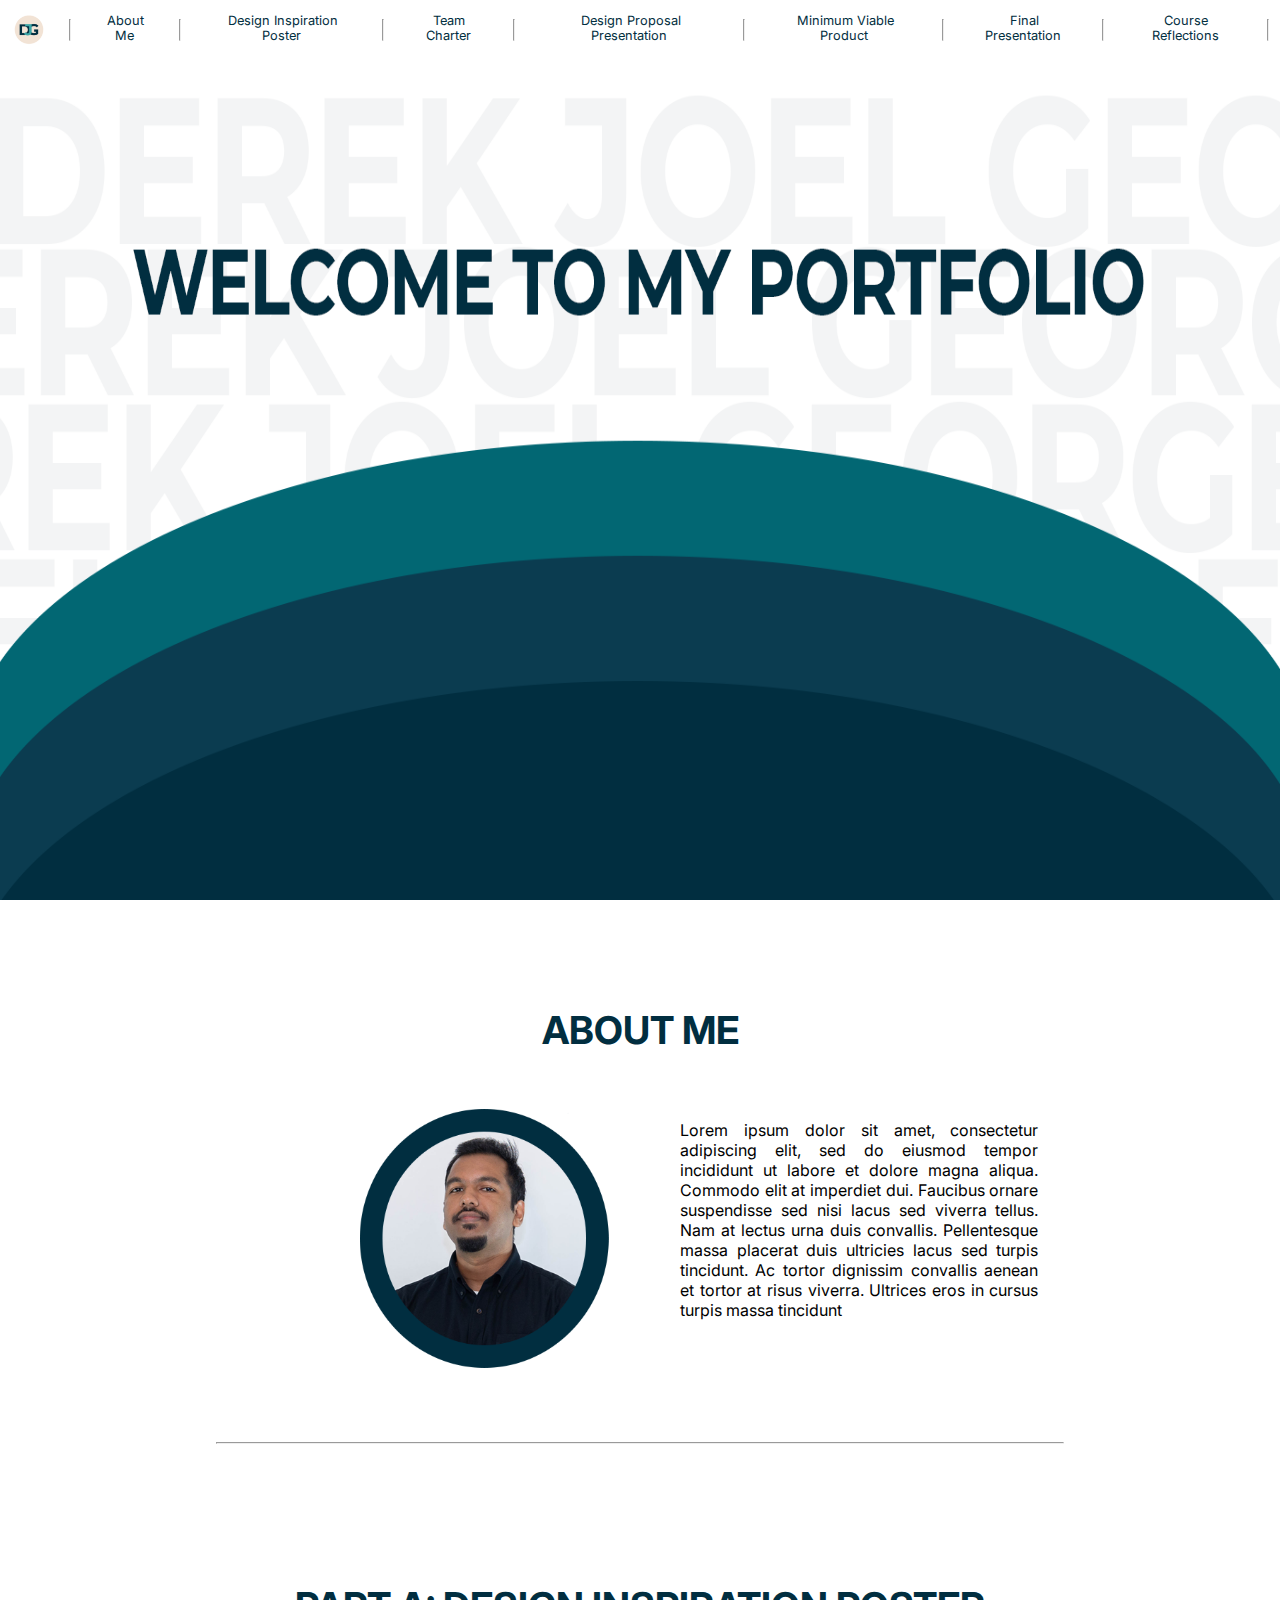
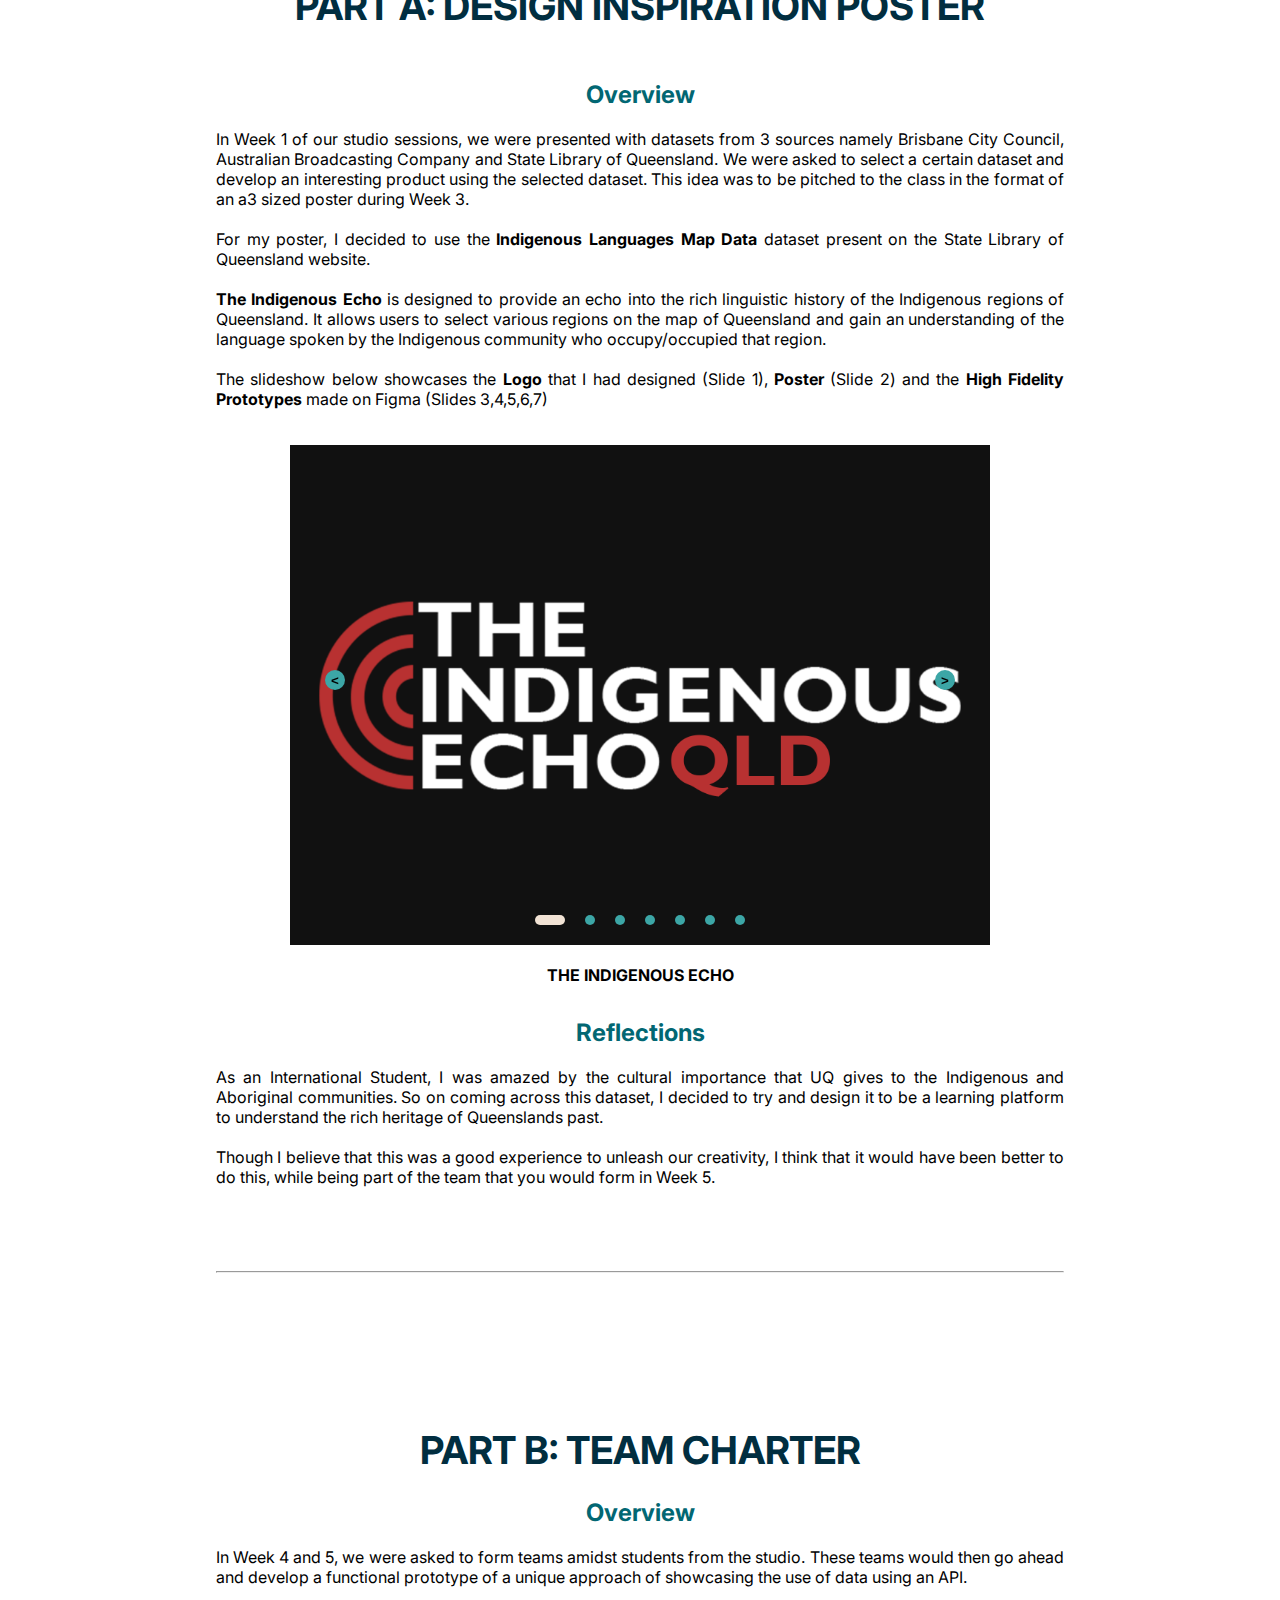
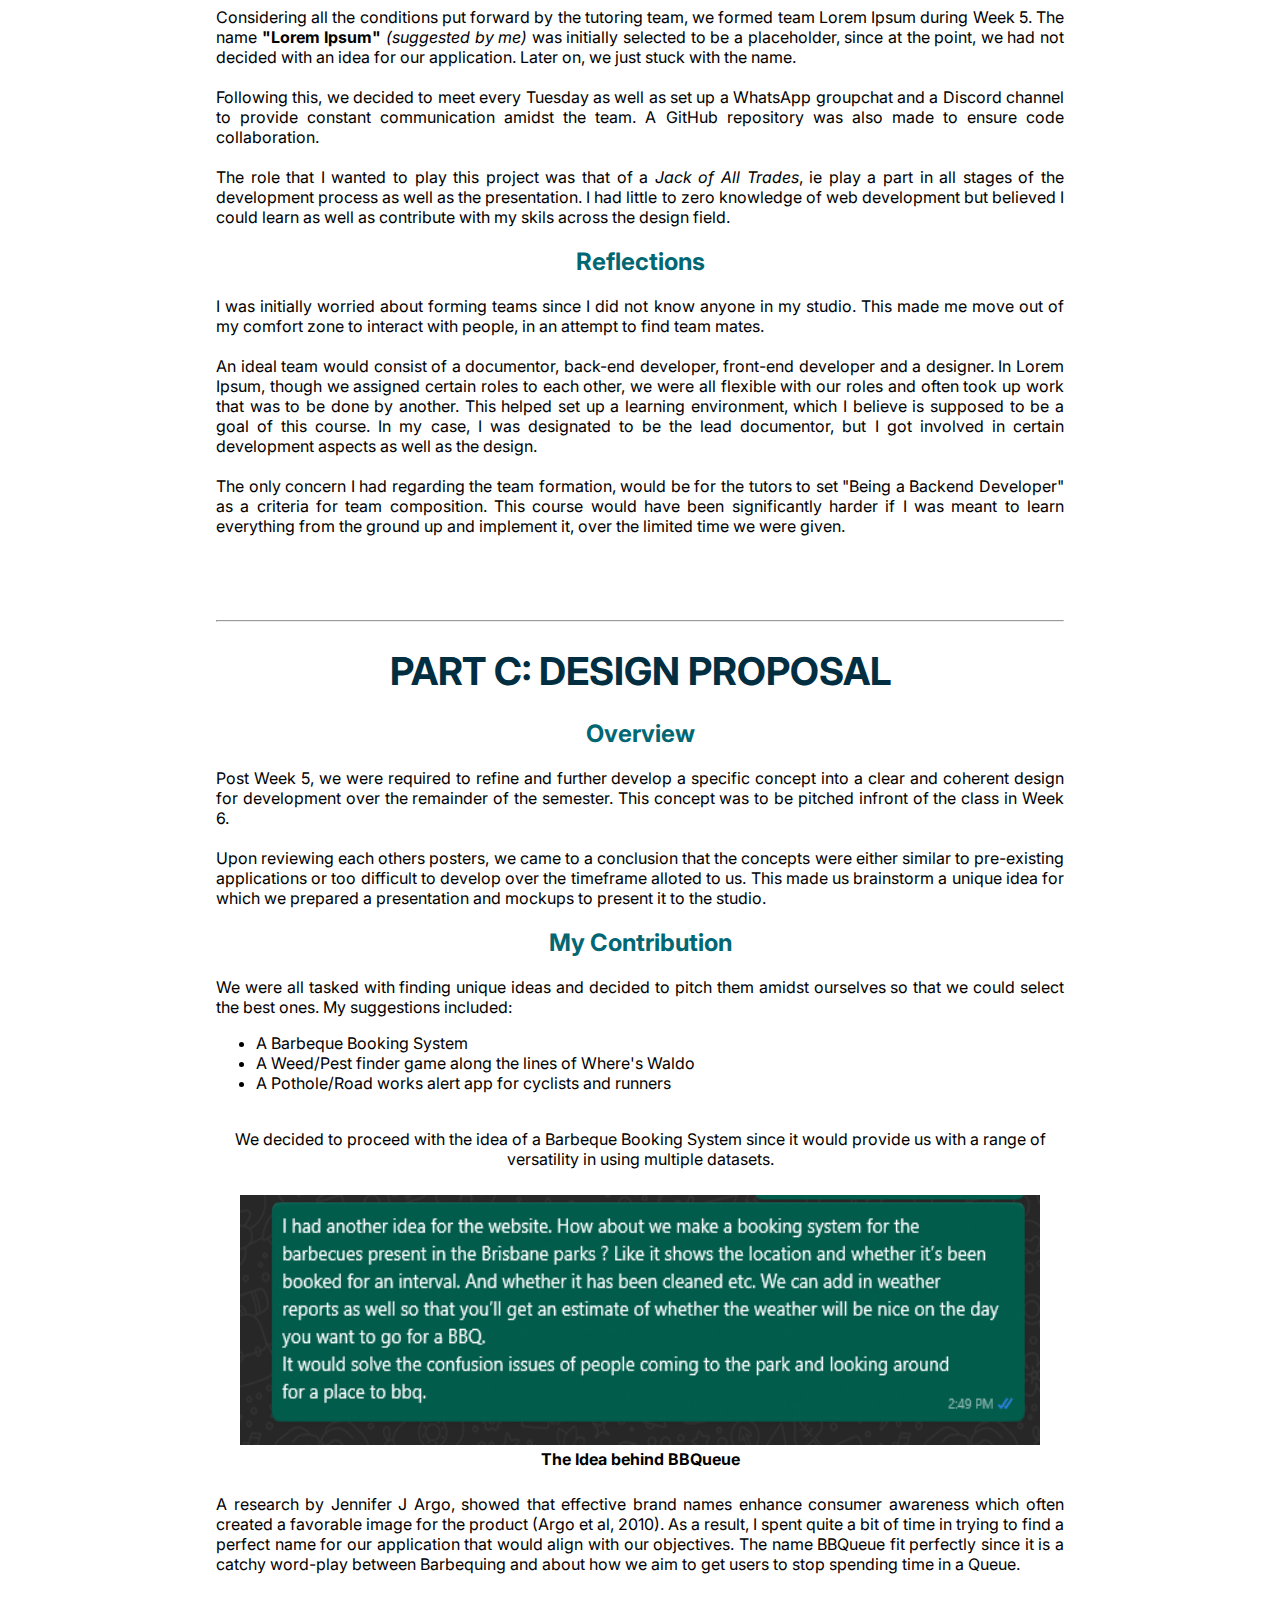
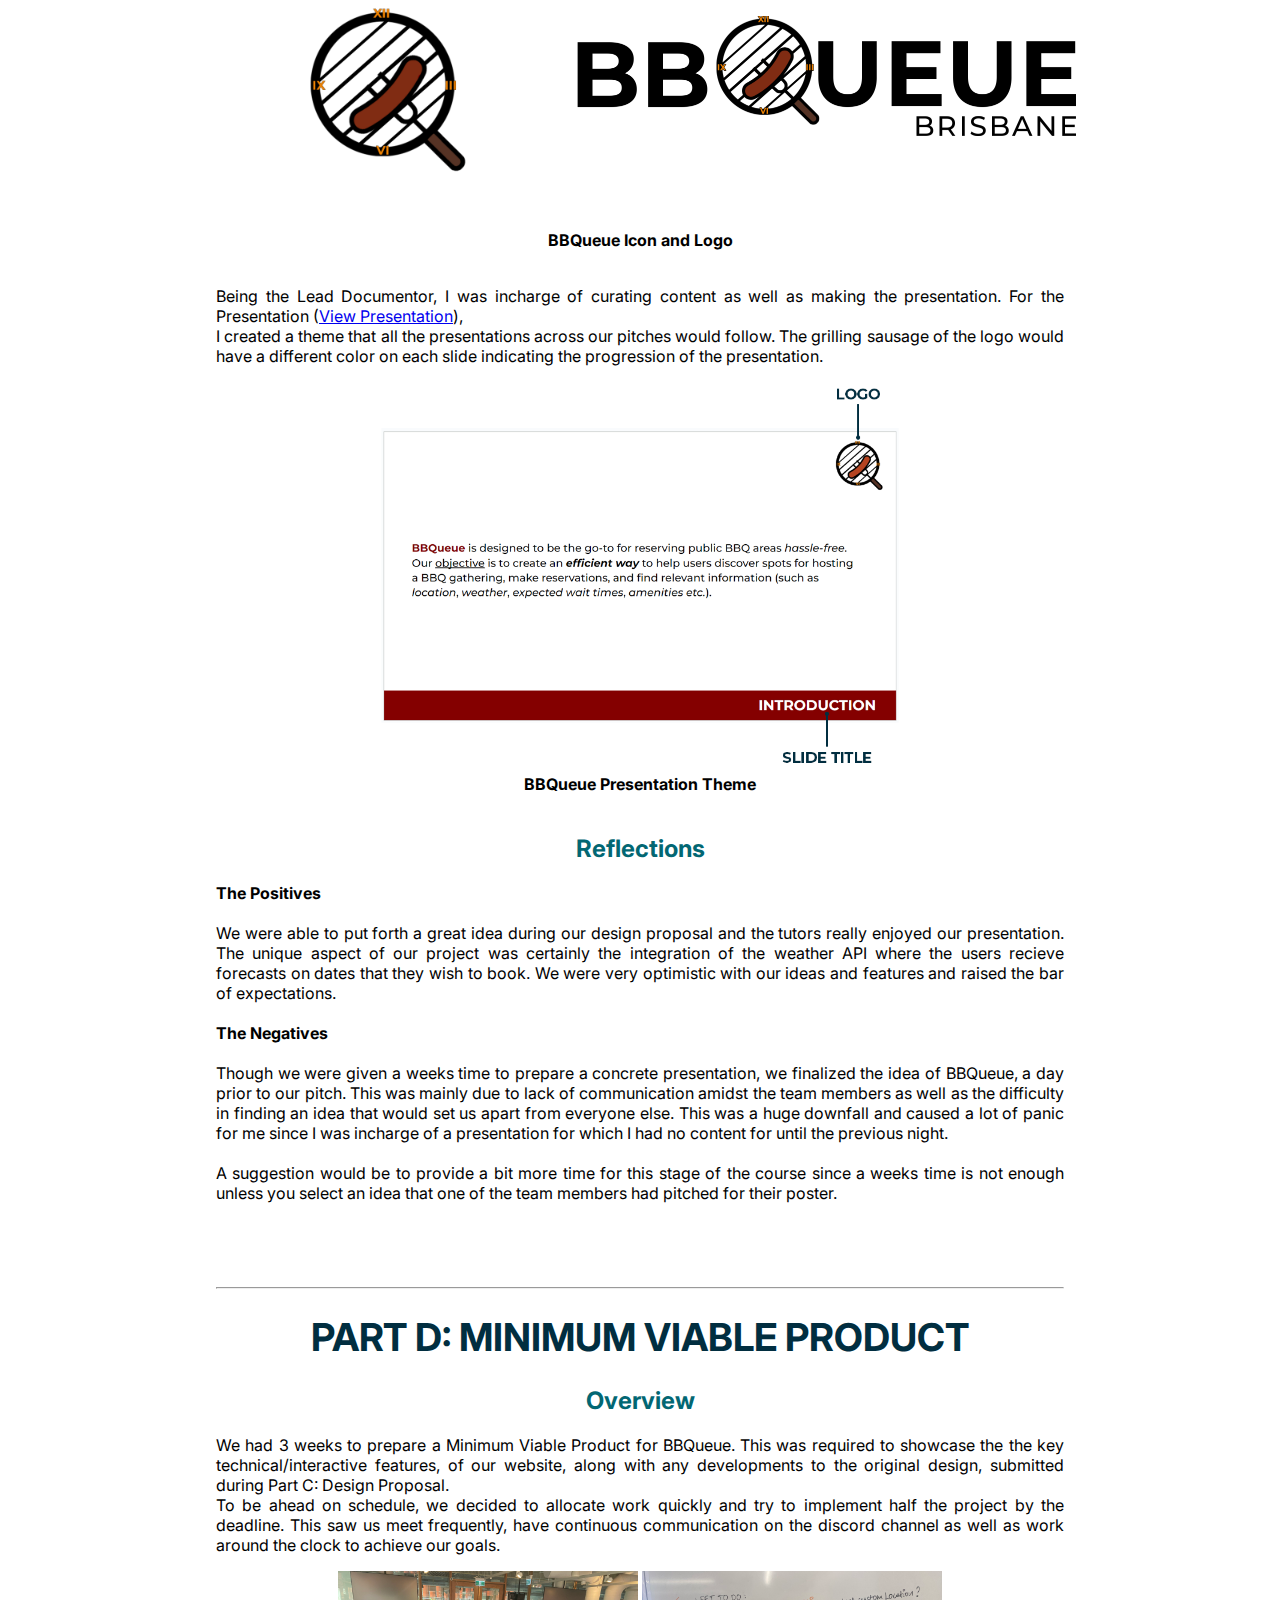
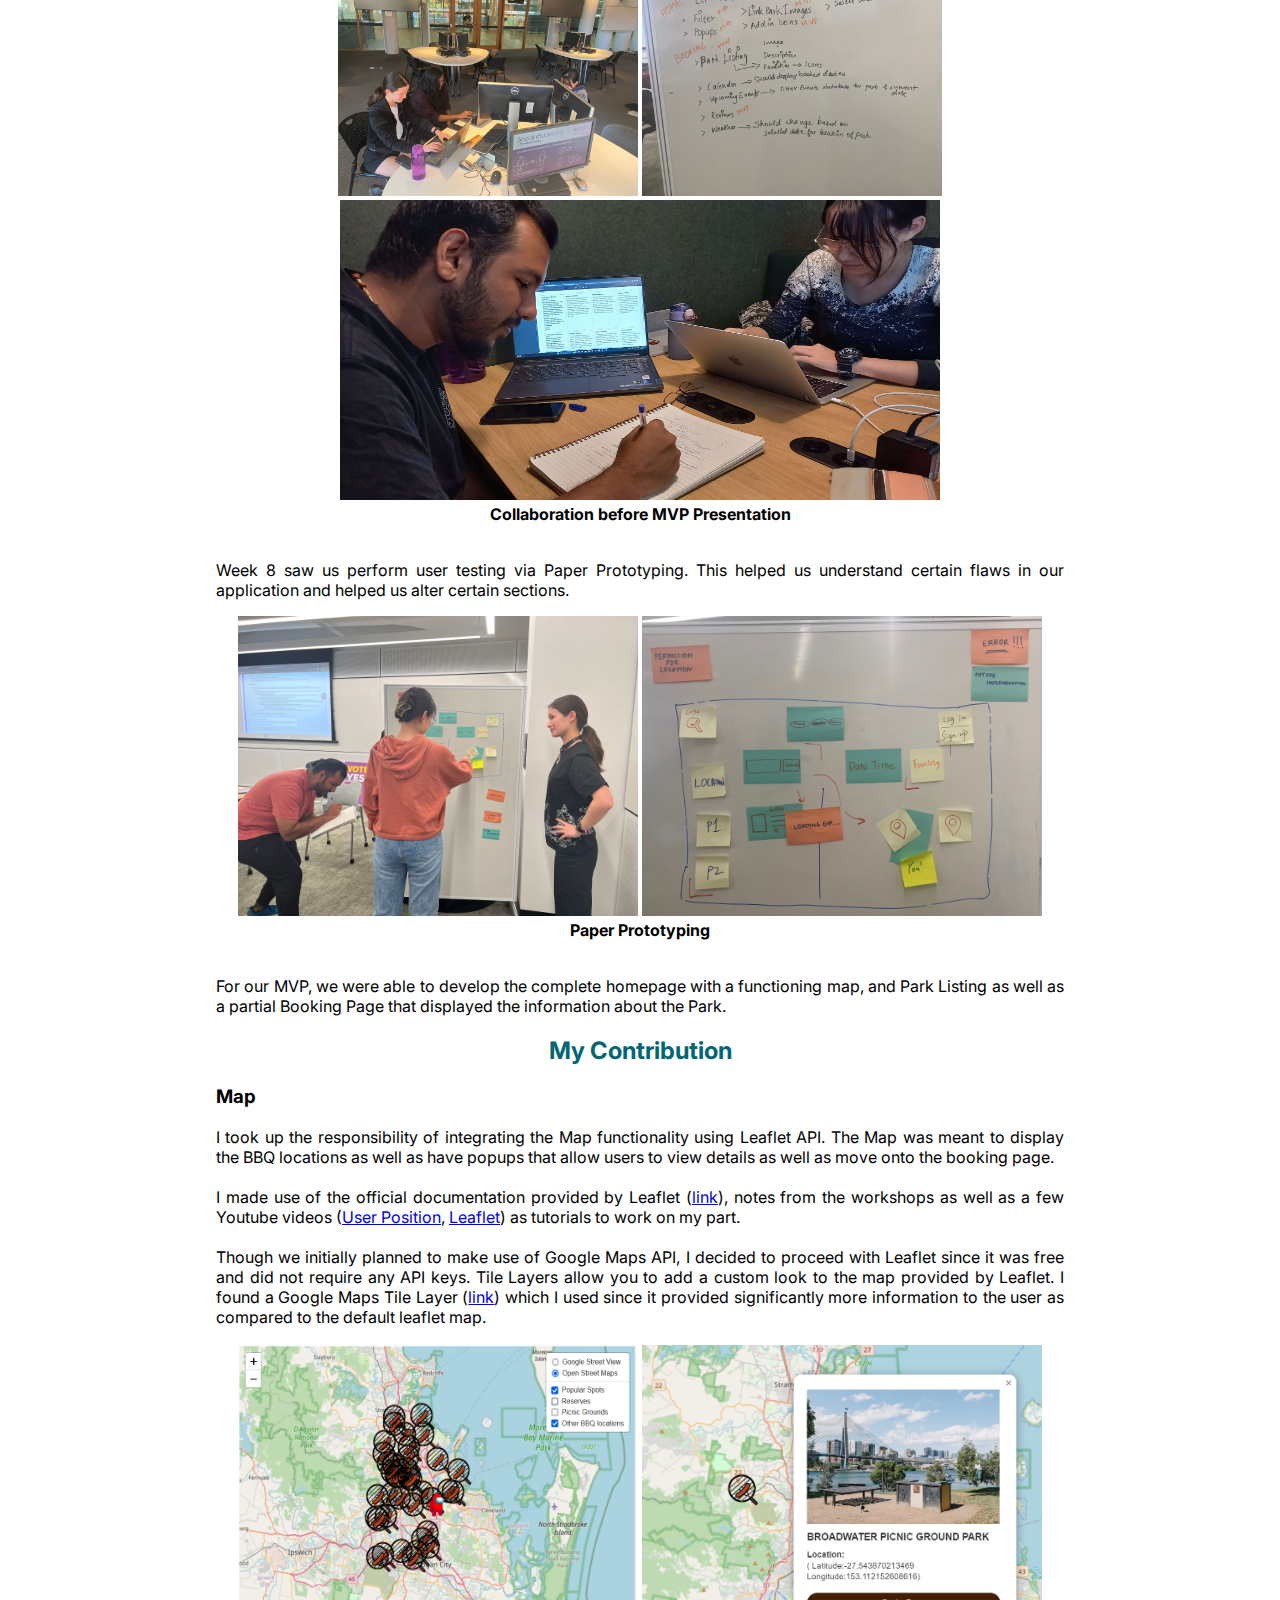
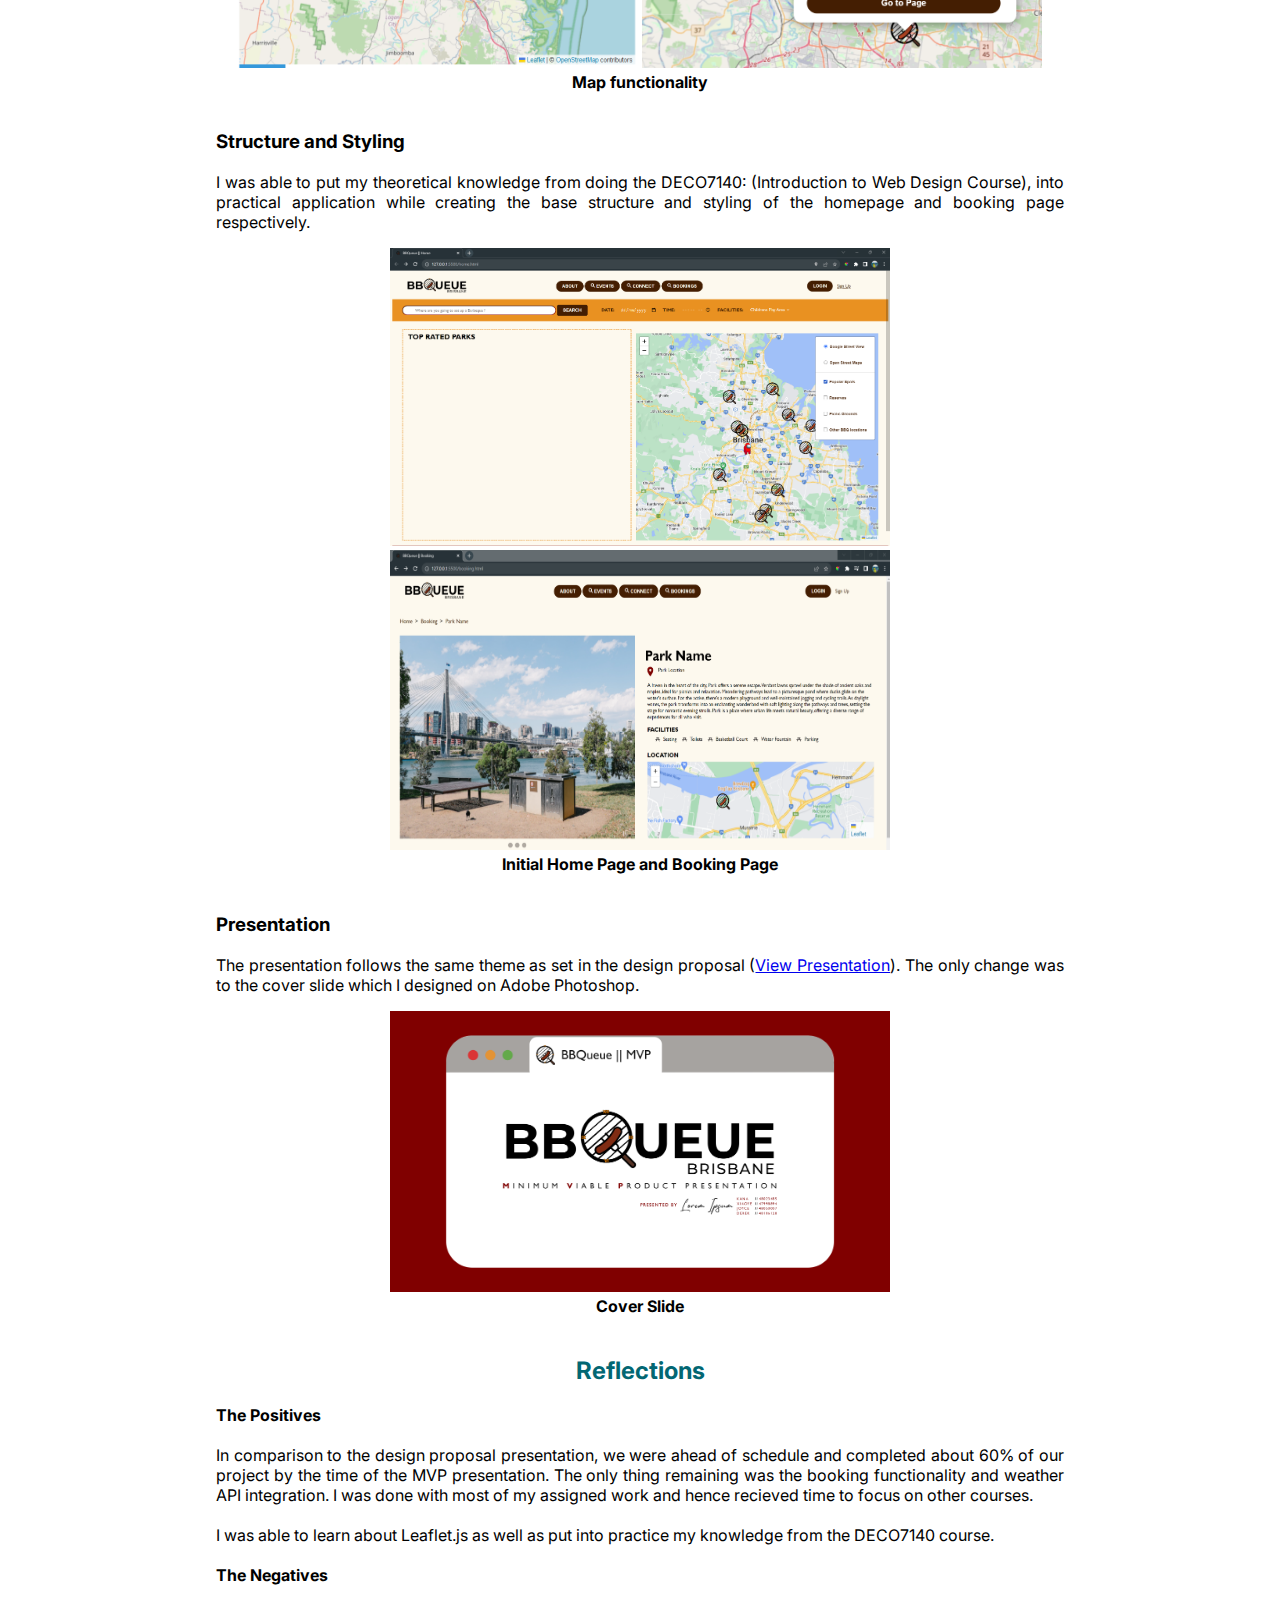
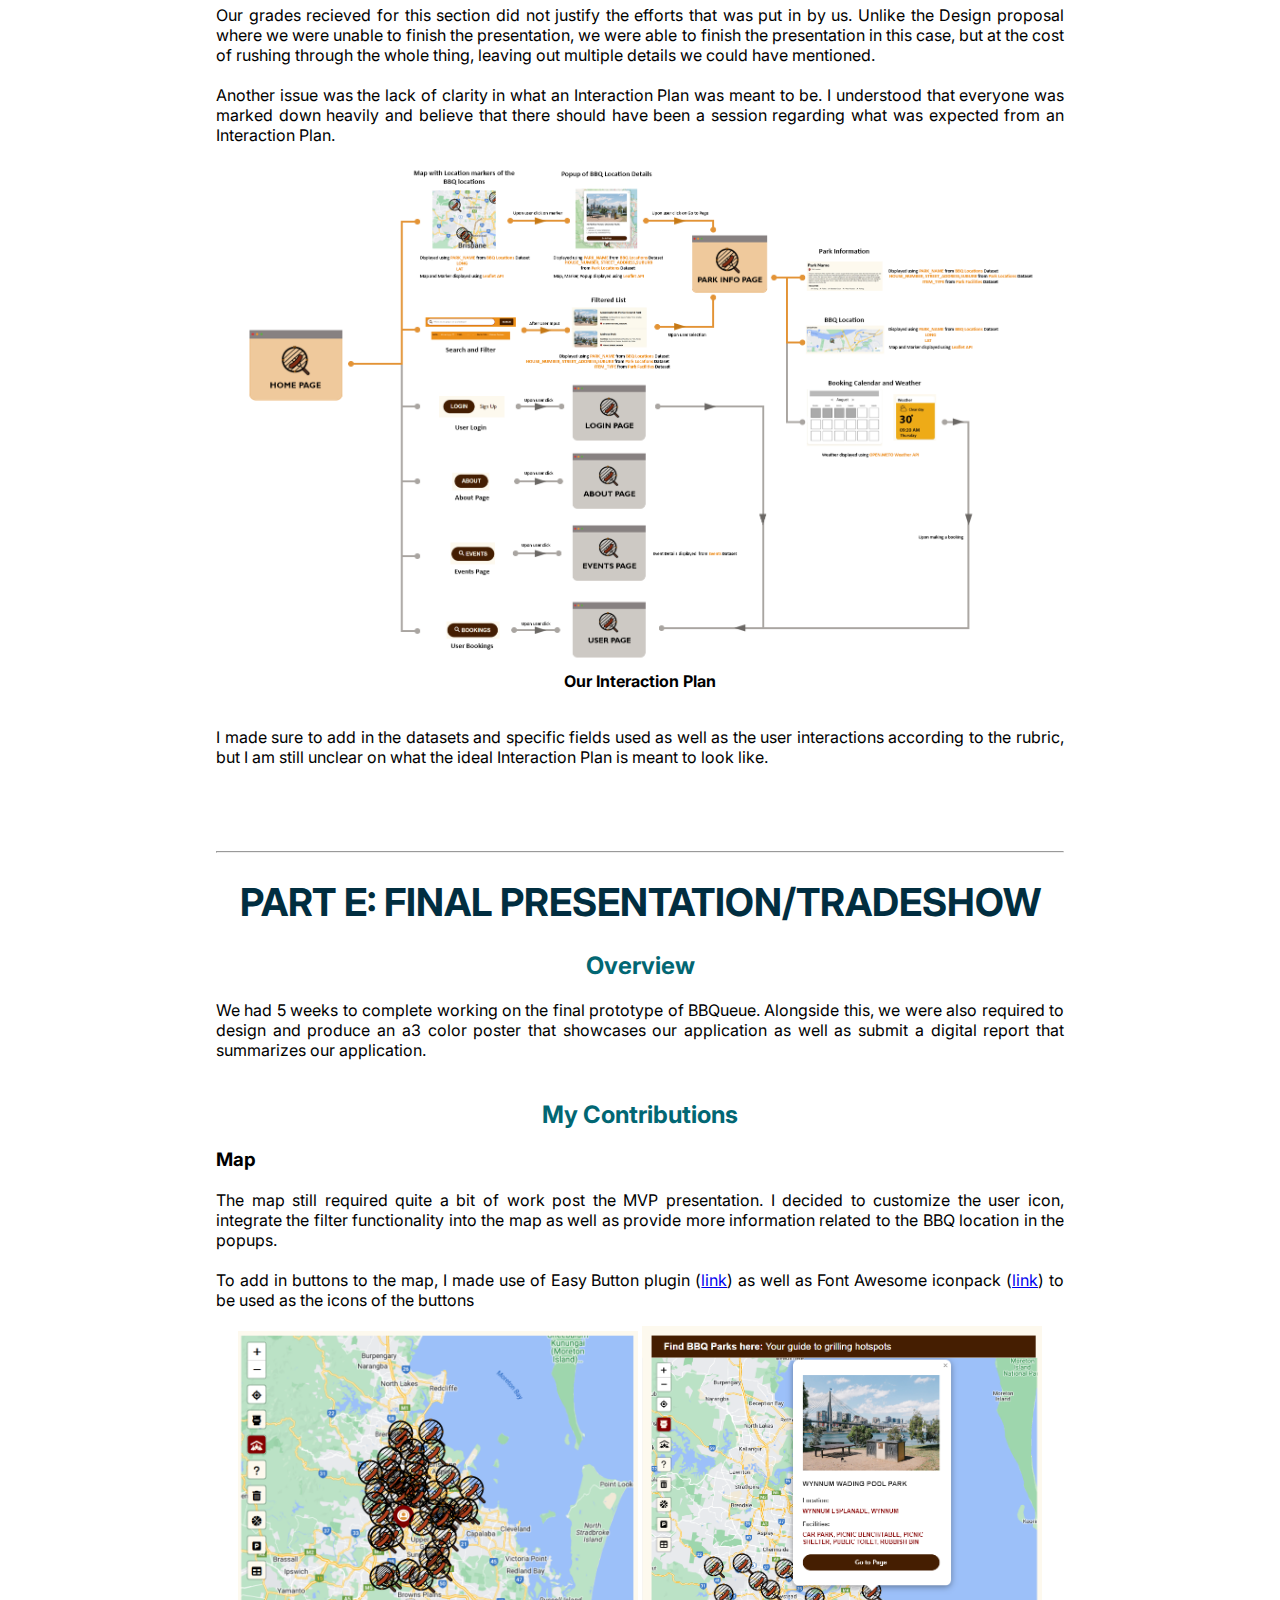
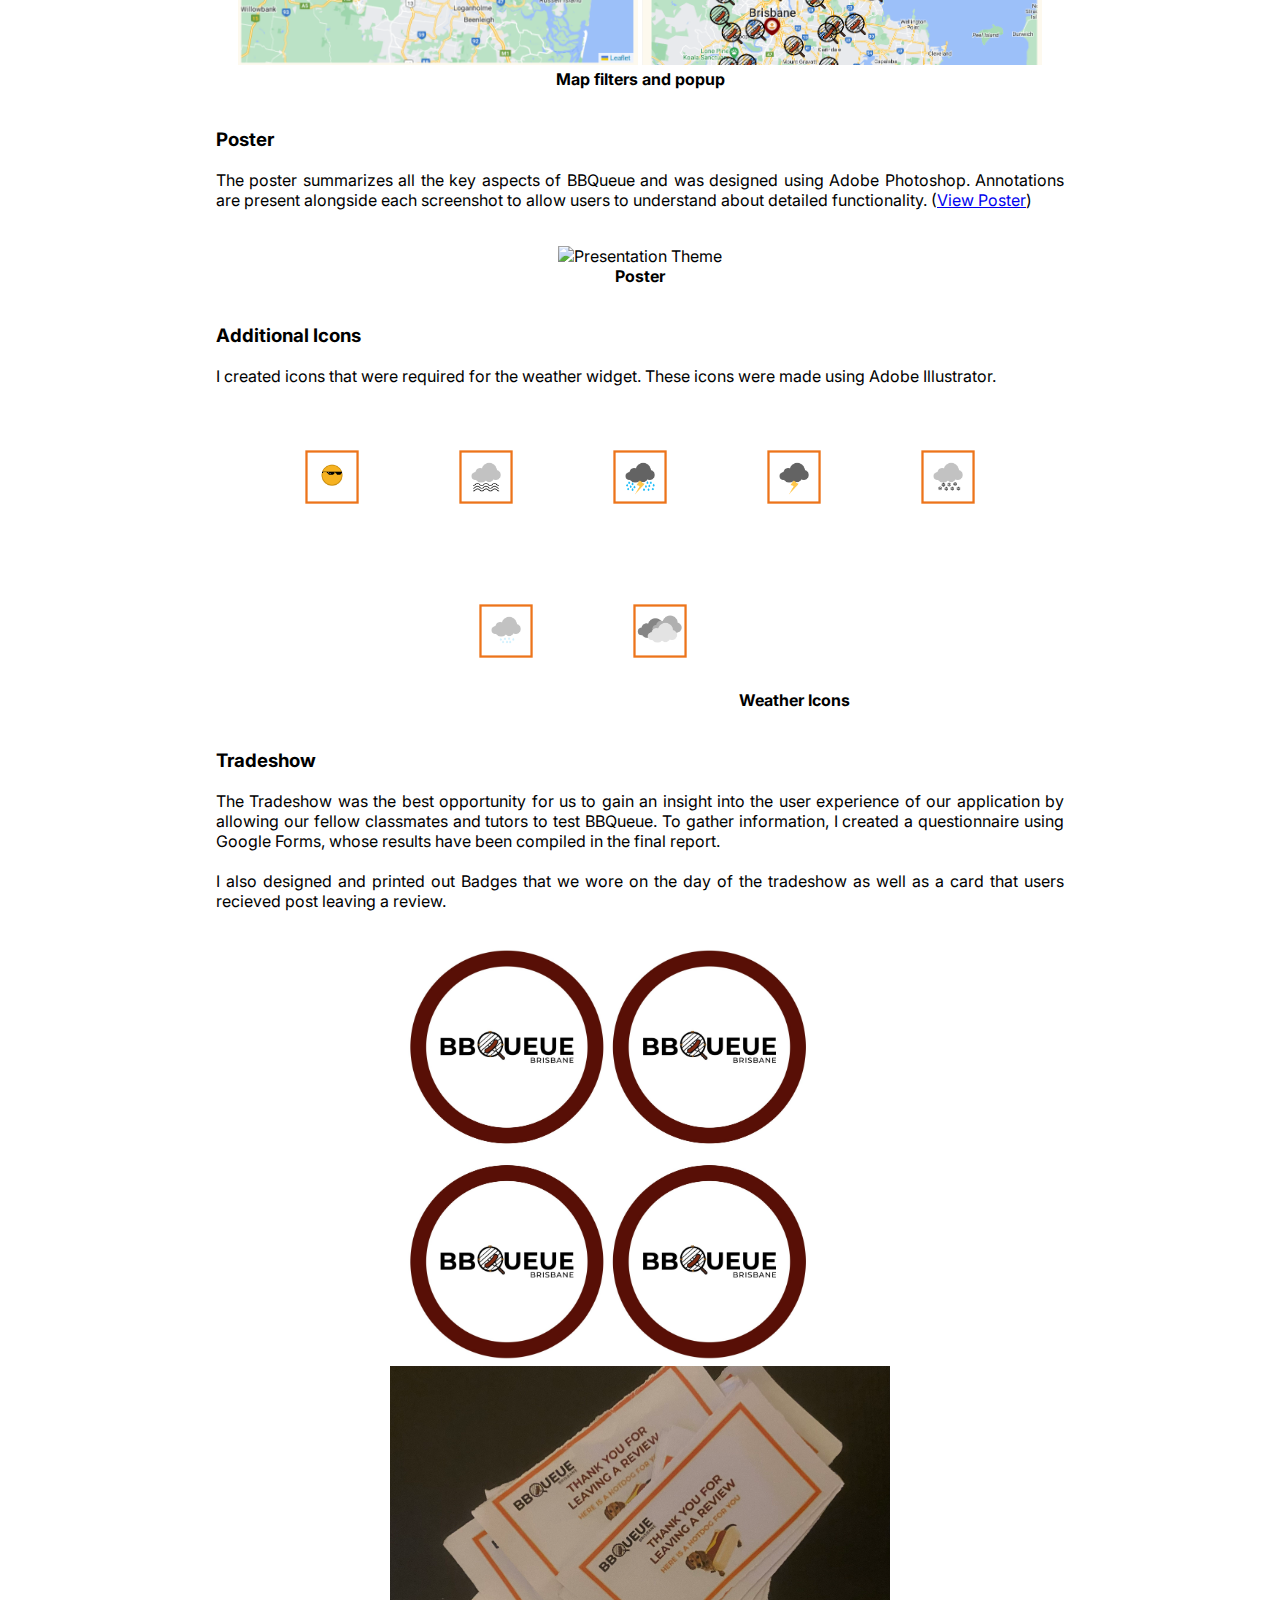
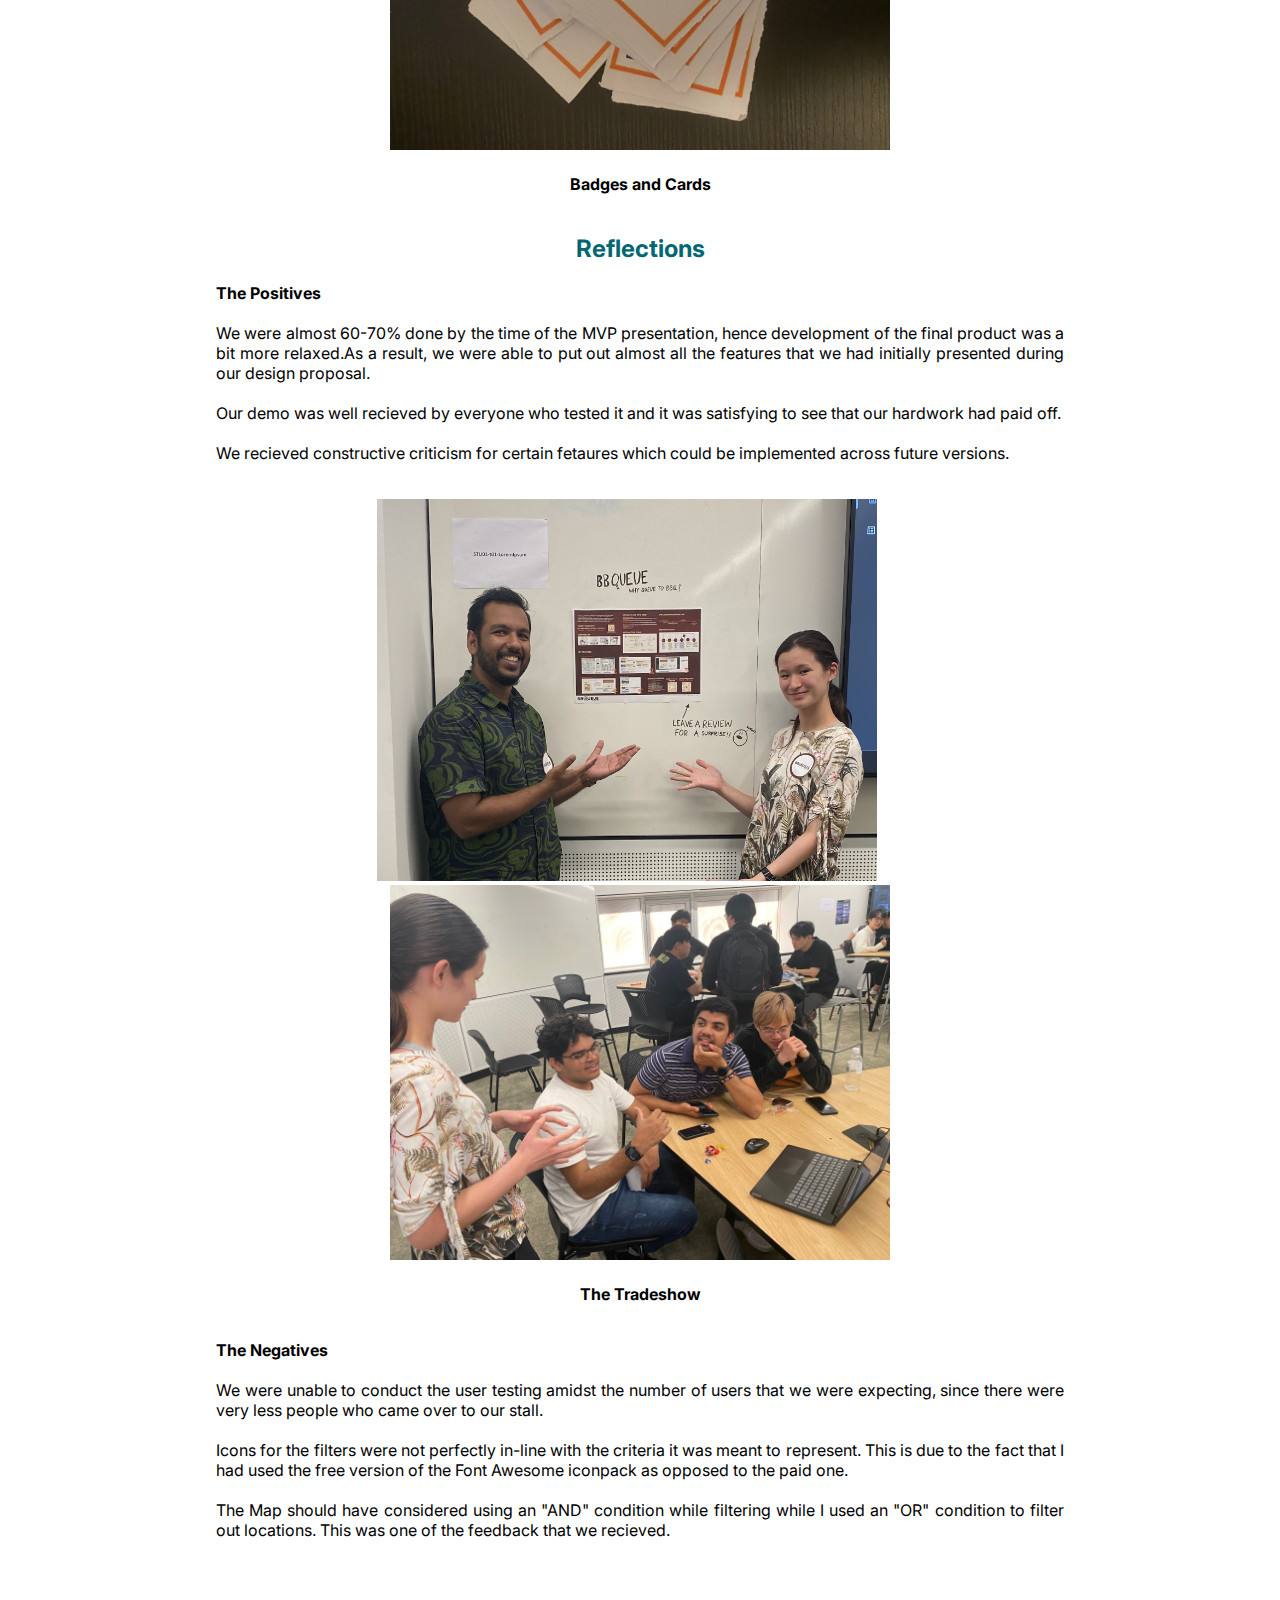
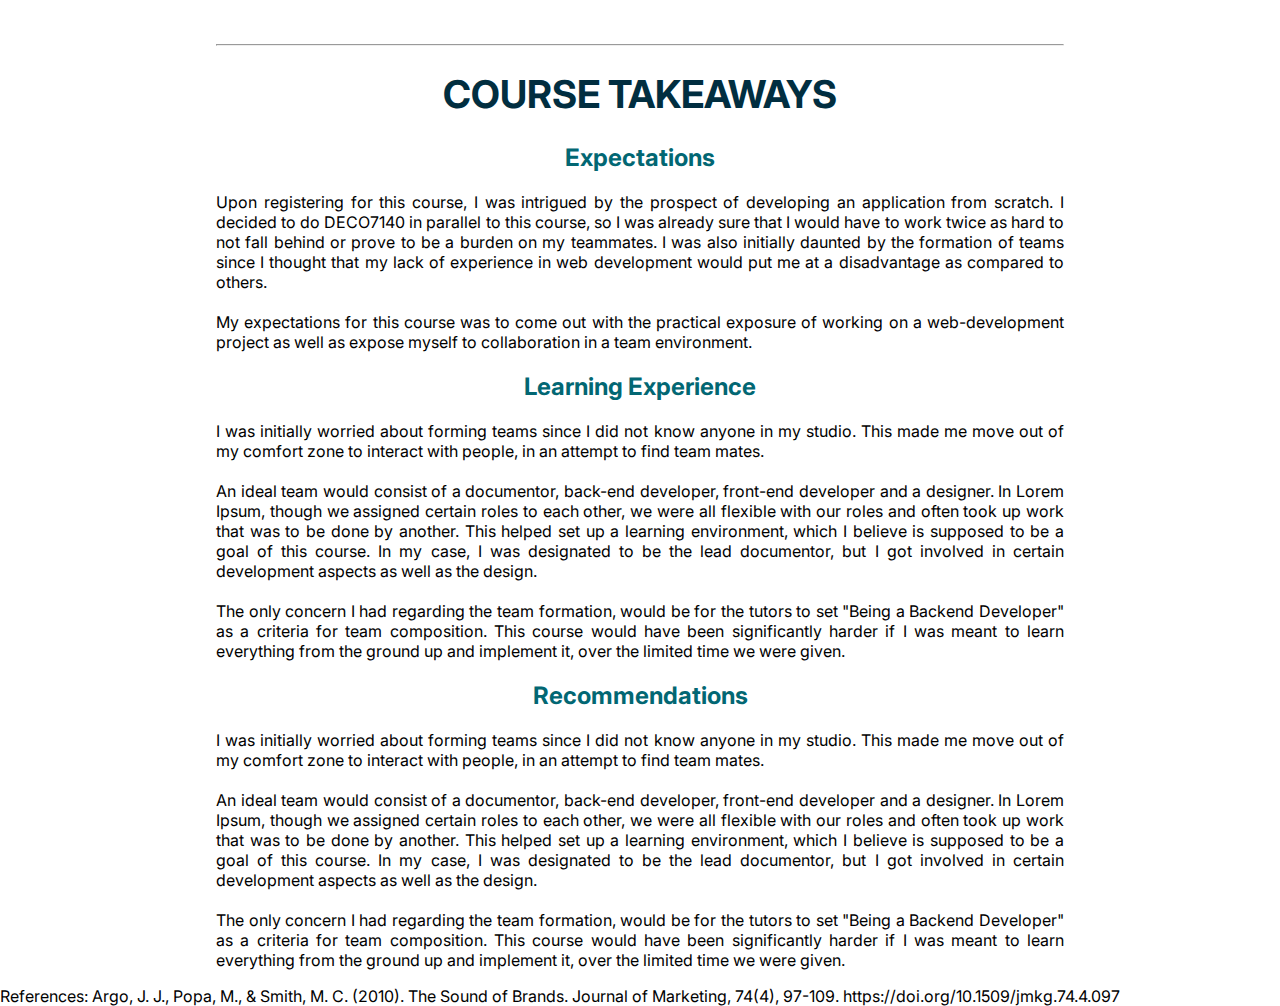
==== commit a34108f6: "75%" ====
--- a/portfolio/index.html
+++ b/portfolio/index.html
@@ -30,9 +30,9 @@
                 <hr>
                 <li><a href="#mvp">Minimum Viable Product</a></li>
                 <hr>
-                <li><a href="#course-reflection">Final Presentation</a></li>
-                <hr>
-                <li><a href="#portfolio">Course Reflections</a></li>
+                <li><a href="#final-ppt">Final Presentation</a></li>
+                <hr>
+                <li><a href="#reflections">Course Reflections</a></li>
                 <hr>
             </ul>
         </nav>
@@ -163,7 +163,7 @@
                         </p>
                         <p class="justify mt2">
                             A research by Jennifer J Argo, showed that effective brand names enhance consumer awareness which often created a favorable image for the product (Argo et al, 2010). As a result, I spent quite a bit of time
-                            in trying to find a perfect name that would align with our objectives. The name BBQueue fit perfectly since it is a catchy word-play between Barbequing and about how we aim to get users to stop spending time in a Queue.         
+                            in trying to find a perfect name for our application that would align with our objectives. The name BBQueue fit perfectly since it is a catchy word-play between Barbequing and about how we aim to get users to stop spending time in a Queue.         
                             <div class="grid-row m0">
                                 <div class="col-5 m0">
                                     <img style="width: 200px;" src="images/logo_icon_title.png" alt="BBQueue Icon" title="The BBQueue Icon">
@@ -184,12 +184,15 @@
                             
                         </p>
                         <h2>Reflections</h2>
-                        <p class="justify">We were able to put forth a great idea during our design proposal and the tutors really enjoyed our presentation. The unique aspect of our project was certainly the integration 
+                        <p class="justify">
+                            <b class="left mt2">The Positives</b><br><br>
+                            We were able to put forth a great idea during our design proposal and the tutors really enjoyed our presentation. The unique aspect of our project was certainly the integration 
                             of the weather API where the users recieve forecasts on dates that they wish to book. We were very optimistic with our ideas and features and raised the bar of expectations.<br><br>
-                            To begin with the negatives, though we were given a weeks time to prepare a concrete presentation, we finalized the idea of BBQueue, a day prior to our presentation. This was mainly due to lack of communication
+                            <b class="left">The Negatives</b><br><br>
+                            Though we were given a weeks time to prepare a concrete presentation, we finalized the idea of BBQueue, a day prior to our pitch. This was mainly due to lack of communication
                             amidst the team members as well as the difficulty in finding an idea that would set us apart from everyone else. 
                             This was a huge downfall and caused a lot of panic for me since I was incharge of a presentation for which I had no content for until the previous night.<br><br>
-                            A suggestion would be to provide a bit more time for this stage of the course since a week's time is not enough unless you select an idea that one of the team members had pitched for their poster.
+                            A suggestion would be to provide a bit more time for this stage of the course since a weeks time is not enough unless you select an idea that one of the team members had pitched for their poster.
                         </p>       
                 </section>
                 <div id="mvp"></div>
@@ -197,73 +200,200 @@
                 <section>
                     <h1>PART D: MINIMUM VIABLE PRODUCT</h1>
                         <h2>Overview</h2>
-                        <p class="justify">Lorem ipsum dolor sit amet, consectetur adipiscing elit, sed do eiusmod tempor incididunt ut labore et 
-                            dolore magna aliqua. Commodo elit at imperdiet dui. Faucibus ornare suspendisse sed nisi lacus sed viverra 
-                            tellus. Nam at lectus urna duis convallis. Pellentesque massa placerat duis ultricies lacus sed turpis 
-                            tincidunt. Ac tortor dignissim convallis aenean et tortor at risus viverra. Ultrices eros in cursus turpis
-                            massa tinciduntLorem ipsum dolor sit amet, consectetur adipiscing elit, sed do eiusmod tempor incididunt ut labore et 
-                            dolore magna aliqua. Commodo elit at imperdiet dui. Faucibus ornare suspendisse sed nisi lacus sed viverra 
-                            tellus. Nam at lectus urna duis convallis. Pellentesque massa placerat duis ultricies lacus sed turpis 
-                            tincidunt. Ac tortor dignissim convallis aenean et tortor at risus viverra. Ultrices eros in cursus turpis
-                            massa tinciduntLorem ipsum dolor sit amet, consectetur adipiscing elit, sed do eiusmod tempor incididunt ut labore et 
-                            dolore magna aliqua. Commodo elit at imperdiet dui. Faucibus ornare suspendisse sed nisi lacus sed viverra 
-                            tellus. Nam at lectus urna duis convallis. Pellentesque massa placerat duis ultricies lacus sed turpis 
-                            tincidunt. Ac tortor dignissim convallis aenean et tortor at risus viverra. Ultrices eros in cursus turpis
-                            massa tinciduntLorem ipsum dolor sit amet, consectetur adipiscing elit, sed do eiusmod tempor incididunt ut labore et 
-                            dolore magna aliqua. Commodo elit at imperdiet dui. Faucibus ornare suspendisse sed nisi lacus sed viverra 
-                            tellus. Nam at lectus urna duis convallis. Pellentesque massa placerat duis ultricies lacus sed turpis 
-                            tincidunt. Ac tortor dignissim convallis aenean et tortor at risus viverra. Ultrices eros in cursus turpis
-                            massa tinciduntLorem ipsum dolor sit amet, consectetur adipiscing elit, sed do eiusmod tempor incididunt ut labore et 
-                            dolore magna aliqua. Commodo elit at imperdiet dui. Faucibus ornare suspendisse sed nisi lacus sed viverra 
-                            tellus. Nam at lectus urna duis convallis. Pellentesque massa placerat duis ultricies lacus sed turpis 
-                            tincidunt. Ac tortor dignissim convallis aenean et tortor at risus viverra. Ultrices eros in cursus turpis
-                            massa tinciduntLorem ipsum dolor sit amet, consectetur adipiscing elit, sed do eiusmod tempor incididunt ut labore et 
-                            dolore magna aliqua. Commodo elit at imperdiet dui. Faucibus ornare suspendisse sed nisi lacus sed viverra 
-                            tellus. Nam at lectus urna duis convallis. Pellentesque massa placerat duis ultricies lacus sed turpis 
-                            tincidunt. Ac tortor dignissim convallis aenean et tortor at risus viverra. Ultrices eros in cursus turpis
-                            massa tinciduntLorem ipsum dolor sit amet, consectetur adipiscing elit, sed do eiusmod tempor incididunt ut labore et 
-                            dolore magna aliqua. Commodo elit at imperdiet dui. Faucibus ornare suspendisse sed nisi lacus sed viverra 
-                            tellus. Nam at lectus urna duis convallis. Pellentesque massa placerat duis ultricies lacus sed turpis 
-                            tincidunt. Ac tortor dignissim convallis aenean et tortor at risus viverra. Ultrices eros in cursus turpis
-                            massa tinciduntLorem ipsum dolor sit amet, consectetur adipiscing elit, sed do eiusmod tempor incididunt ut labore et 
-                            dolore magna aliqua. Commodo elit at imperdiet dui. Faucibus ornare suspendisse sed nisi lacus sed viverra 
-                            tellus. Nam at lectus urna duis convallis. Pellentesque massa placerat duis ultricies lacus sed turpis 
-                            tincidunt. Ac tortor dignissim convallis aenean et tortor at risus viverra. Ultrices eros in cursus turpis
-                            massa tinciduntLorem ipsum dolor sit amet, consectetur adipiscing elit, sed do eiusmod tempor incididunt ut labore et 
-                            dolore magna aliqua. Commodo elit at imperdiet dui. Faucibus ornare suspendisse sed nisi lacus sed viverra 
-                            tellus. Nam at lectus urna duis convallis. Pellentesque massa placerat duis ultricies lacus sed turpis 
-                            tincidunt. Ac tortor dignissim convallis aenean et tortor at risus viverra. Ultrices eros in cursus turpis
-                            massa tinciduntLorem ipsum dolor sit amet, consectetur adipiscing elit, sed do eiusmod tempor incididunt ut labore et 
-                            dolore magna aliqua. Commodo elit at imperdiet dui. Faucibus ornare suspendisse sed nisi lacus sed viverra 
-                            tellus. Nam at lectus urna duis convallis. Pellentesque massa placerat duis ultricies lacus sed turpis 
-                            tincidunt. Ac tortor dignissim convallis aenean et tortor at risus viverra. Ultrices eros in cursus turpis
-                            massa tinciduntLorem ipsum dolor sit amet, consectetur adipiscing elit, sed do eiusmod tempor incididunt ut labore et 
-                            dolore magna aliqua. Commodo elit at imperdiet dui. Faucibus ornare suspendisse sed nisi lacus sed viverra 
-                            tellus. Nam at lectus urna duis convallis. Pellentesque massa placerat duis ultricies lacus sed turpis 
-                            tincidunt. Ac tortor dignissim convallis aenean et tortor at risus viverra. Ultrices eros in cursus turpis
-                            massa tinciduntLorem ipsum dolor sit amet, consectetur adipiscing elit, sed do eiusmod tempor incididunt ut labore et 
-                            dolore magna aliqua. Commodo elit at imperdiet dui. Faucibus ornare suspendisse sed nisi lacus sed viverra 
-                            tellus. Nam at lectus urna duis convallis. Pellentesque massa placerat duis ultricies lacus sed turpis 
-                            tincidunt. Ac tortor dignissim convallis aenean et tortor at risus viverra. Ultrices eros in cursus turpis
-                            massa tinciduntLorem ipsum dolor sit amet, consectetur adipiscing elit, sed do eiusmod tempor incididunt ut labore et 
-                            dolore magna aliqua. Commodo elit at imperdiet dui. Faucibus ornare suspendisse sed nisi lacus sed viverra 
-                            tellus. Nam at lectus urna duis convallis. Pellentesque massa placerat duis ultricies lacus sed turpis 
-                            tincidunt. Ac tortor dignissim convallis aenean et tortor at risus viverra. Ultrices eros in cursus turpis
-                            massa tinciduntLorem ipsum dolor sit amet, consectetur adipiscing elit, sed do eiusmod tempor incididunt ut labore et 
-                            dolore magna aliqua. Commodo elit at imperdiet dui. Faucibus ornare suspendisse sed nisi lacus sed viverra 
-                            tellus. Nam at lectus urna duis convallis. Pellentesque massa placerat duis ultricies lacus sed turpis 
-                            tincidunt. Ac tortor dignissim convallis aenean et tortor at risus viverra. Ultrices eros in cursus turpis
-                            massa tinciduntLorem ipsum dolor sit amet, consectetur adipiscing elit, sed do eiusmod tempor incididunt ut labore et 
-                            dolore magna aliqua. Commodo elit at imperdiet dui. Faucibus ornare suspendisse sed nisi lacus sed viverra 
-                            tellus. Nam at lectus urna duis convallis. Pellentesque massa placerat duis ultricies lacus sed turpis 
-                            tincidunt. Ac tortor dignissim convallis aenean et tortor at risus viverra. Ultrices eros in cursus turpis
-                            massa tinciduntLorem ipsum dolor sit amet, consectetur adipiscing elit, sed do eiusmod tempor incididunt ut labore et 
-                            dolore magna aliqua. Commodo elit at imperdiet dui. Faucibus ornare suspendisse sed nisi lacus sed viverra 
-                            tellus. Nam at lectus urna duis convallis. Pellentesque massa placerat duis ultricies lacus sed turpis 
-                            tincidunt. Ac tortor dignissim convallis aenean et tortor at risus viverra. Ultrices eros in cursus turpis
-                            massa tincidunt
+                        <p class="justify">
+                            We had 3 weeks to prepare a Minimum Viable Product for BBQueue. This was required to showcase the the key technical/interactive features, of our website, along with any developments to the original design, submitted during Part C: Design Proposal.<br>
+                            To be ahead on schedule, we decided to allocate work quickly and try to implement half the project by the deadline. This saw us meet frequently, have continuous communication on the discord channel as well as 
+                            work around the clock to achieve our goals.
                         </p> 
-                </section>
+                        <div class="center inflex">
+                            <img style="width: 300px;" src="images/group.jpg" alt="Presentation Theme" title="The BBQueue Presentation Theme">
+                            <img style="width: 300px;" src="images/mvp.jpg" alt="Presentation Theme" title="The BBQueue Presentation Theme">
+                            <img style="width: 600px; height: 300px;" src="images/group2.jpg" alt="Presentation Theme" title="The BBQueue Presentation Theme">
+                            <br>
+                            <b>Collaboration before MVP Presentation</b> 
+                            <br><br>
+                        </div>
+                        <p class="justify">
+                            Week 8 saw us perform user testing via Paper Prototyping. This helped us understand certain flaws in our application and helped us alter certain sections.
+                        </p>
+                        <div class="center inflex">
+                            <img style="width: 400px;" src="images/IMG_6888_(1).jpg" alt="Presentation Theme" title="The BBQueue Presentation Theme">
+                            <img style="width: 400px;" src="images/testing.jpg" alt="Presentation Theme" title="The BBQueue Presentation Theme">
+                            <br>
+                            <b>Paper Prototyping</b> 
+                            <br><br>
+                        </div>
+                        <p class="justify">
+                            For our MVP, we were able to develop the complete homepage with a functioning map, and Park Listing as well as a partial Booking Page that displayed the information about the Park. 
+                        </p>
+                        <h2>My Contribution</h2>
+                        <h3 class="left">Map</h3>
+                        <p class="justify">
+                           I took up the responsibility of integrating the Map functionality using Leaflet API. The Map was meant to display the BBQ locations as well as have popups that allow users
+                            to view details as well as move onto the booking page.<br><br>
+                            I made use of the official documentation provided by Leaflet (<a href="https://leafletjs.com/">link</a>), notes from the workshops as well as a few Youtube videos (<a href="https://www.youtube.com/watch?v=FaABCCKf97c&ab_channel=GeoDev">User Position</a>, <a href="https://www.youtube.com/watch?v=ls_Eue1xUtY&list=PLyWyQBSWLw1NH1wsA0wkSMTlQ45P0AqCj&ab_channel=GeoDev">Leaflet</a>) as tutorials to work on my part. <br><br>
+                            Though we initially planned to make use of Google Maps API, I decided to proceed with Leaflet since it was free and did not require any API keys. Tile Layers allow you to add a custom look to the map provided by Leaflet. I found a Google Maps Tile Layer (<a href="https://stackoverflow.com/questions/9394190/leaflet-map-api-with-google-satellite-layer">link</a>) which I used since it provided significantly more information to the user 
+                            as compared to the default leaflet map.
+
+                            <div class="center inflex">
+                                <img style="width: 400px; height: 325px;" src="images/map1.png" alt="Presentation Theme" title="The BBQueue Presentation Theme">
+                                <img style="width: 400px;" src="images/map2.png" alt="Presentation Theme" title="The BBQueue Presentation Theme">
+                                <br>
+                                <b>Map functionality</b> 
+                                <br><br>
+                            </div>
+                        </p>
+                        <h3 class="left">Structure and Styling</h3>
+                        <p class="justify">
+                            I was able to put my theoretical knowledge from doing the DECO7140: (Introduction to Web Design Course), into practical application while creating the base structure and styling of the homepage and booking page respectively.
+                            <div class="center inflex">
+                                <img style="width: 500px;" src="images/Home_Page_v1.png" alt="Presentation Theme" title="The BBQueue Presentation Theme">
+                                <img style="width: 500px; height: 300px;" src="images/Booking_Page_v1.png" alt="Presentation Theme" title="The BBQueue Presentation Theme">
+                                <br>
+                                <b>Initial Home Page and Booking Page</b> 
+                                <br><br>
+                            </div>
+                        </p>
+                        <h3 class="left">Presentation</h3>
+                        <p class="justify">
+                            The presentation follows the same theme as set in the design proposal (<a href="https://docs.google.com/presentation/d/1uTaVMpcV05PeDt0MO4pW2kNAq2gwfE7YLXXbUuu1IIw/edit?usp=sharing">View Presentation</a>).
+                            The only change was to the cover slide which I designed on Adobe Photoshop.
+                            <div class="center inflex">
+                                <img style="width: 500px;" src="images/Cover Slide.png" alt="Presentation Theme" title="The BBQueue Presentation Theme">
+                                <br>
+                                <b>Cover Slide</b> 
+                                <br><br>
+                            </div>
+                        </p>
+                        <h2>Reflections</h2>
+                        <p class="justify">
+                            <b class="left mt2">The Positives</b><br><br>
+                            In comparison to the design proposal presentation, we were ahead of schedule and completed about 60% of our project by the time of the MVP presentation. The only thing remaining was the booking functionality and weather API integration. I was done with most of my assigned work and hence recieved time to focus on other courses.<br><br>
+                            I was able to learn about Leaflet.js as well as put into practice my knowledge from the DECO7140 course.<br><br>
+                            <b class="left">The Negatives</b><br><br>
+                            Our grades recieved for this section did not justify the efforts that was put in by us. Unlike the Design proposal where we were unable to finish the presentation, we were able to finish the presentation in this case, but at the cost of rushing through the whole thing, leaving out multiple details we could have mentioned.<br><br>
+                            Another issue was the lack of clarity in what an Interaction Plan was meant to be. I understood that everyone was marked down heavily and believe that there should have been a session regarding what was expected from an Interaction Plan.
+                        </p>
+                        <div class="center inflex">
+                            <img style="width: 800px;" src="images/Interaction Plan.png" alt="Presentation Theme" title="The BBQueue Presentation Theme">
+                            <br>
+                            <b>Our Interaction Plan</b> 
+                            <br><br>
+                        </div>
+                        <p class="justify">
+                            I made sure to add in the datasets and specific fields used as well as the user interactions according to the rubric, but I am still unclear on what the ideal Interaction Plan is meant to look like.
+                        </p>    
+                </section>
+                <div id="final-ppt"></div>
+                <br><br><br><hr>
+                <section>
+                    <h1>PART E: FINAL PRESENTATION/TRADESHOW</h1>
+                    <h2>Overview</h2>
+                    <p class="justify">
+                        We had 5 weeks to complete working on the final prototype of BBQueue. Alongside this, we were also required to design and produce an a3 color poster that showcases our application as well as submit a digital report that summarizes our application.<br><br>
+                    </p>
+                    <h2>My Contributions</h2>
+                    <h3 class="left">Map</h3>
+                    <p class="justify">
+                        The map still required quite a bit of work post the MVP presentation. I decided to customize the user icon, integrate the filter functionality into the map as well as provide more information related to the BBQ location in the popups.<br><br>
+                        To add in buttons to the map, I made use of Easy Button plugin (<a href="http://danielmontague.com/projects/easyButton.js/v1/examples/">link</a>) as well as Font Awesome iconpack (<a href="https://fontawesome.com/">link</a>) to be used as the icons of the buttons    
+                    </p>
+                    <div class="center inflex">
+                        <img style="width: 400px;" src="images/filter.png" alt="Presentation Theme" title="The BBQueue Presentation Theme">
+                        <img style="width: 400px;" src="images/popups.png" alt="Presentation Theme" title="The BBQueue Presentation Theme">
+                        <br>
+                        <b>Map filters and popup</b> 
+                        <br><br>
+                    </div>
+                    <h3 class="left">Poster</h3>
+                    <p class="justify">
+                        The poster summarizes all the key aspects of BBQueue and was designed using Adobe Photoshop. Annotations are present alongside each screenshot to allow users to understand about detailed functionality. 
+                        (<a class="center" href="https://drive.google.com/file/d/1oPfaimru87SlLQe-7X3-oFyyfutiYkG6/view?usp=sharing">View Poster</a>)<br><br> 
+                    </p>
+                    <div class="center inflex">
+                        <img style="width: 800px;" src="images/BBQueue Poster Print.jpg" alt="Presentation Theme" title="The BBQueue Presentation Theme">
+                        <br>
+                        <b>Poster</b> 
+                        <br><br>
+                    </div>
+                    <h3 class="left">Additional Icons</h3>
+                    <p class="justify">
+                        I created icons that were required for the weather widget. These icons were made using Adobe Illustrator.
+                    </p>
+                    <div class="center inflex">
+                        <img style="width: 150px;" src="images/sunny.png" alt="Presentation Theme" title="The BBQueue Presentation Theme">
+                        <img style="width: 150px;" src="images/Fog.png" alt="Presentation Theme" title="The BBQueue Presentation Theme">
+                        <img style="width: 150px;" src="images/Thuderstorm with rain.png" alt="Presentation Theme" title="The BBQueue Presentation Theme">
+                        <img style="width: 150px;" src="images/Thuderstorm.png" alt="Presentation Theme" title="The BBQueue Presentation Theme">
+                        <img style="width: 150px;" src="images/snow.png" alt="Presentation Theme" title="The BBQueue Presentation Theme">
+                        <img style="width: 150px;" src="images/Drizzle.png" alt="Presentation Theme" title="The BBQueue Presentation Theme">
+                        <img style="width: 150px;" src="images/Overcast.png" alt="Presentation Theme" title="The BBQueue Presentation Theme">
+                        <b>Weather Icons</b> 
+                        <br><br>
+                    </div>
+
+                    <h3 class="left">Tradeshow</h3>
+                    <p class="justify">
+                        The Tradeshow was the best opportunity for us to gain an insight into the user experience of our application by allowing our fellow classmates and tutors to test BBQueue. To gather information, I created a questionnaire using Google Forms, whose results have been compiled in the final report.<br><br>
+                        I also designed and printed out Badges that we wore on the day of the tradeshow as well as a card that users recieved post leaving a review.<br><br>
+                        <div class="center inflex">
+                            <img style="width: 400px;" class="mr5" src="images/Badges.jpg" alt="Presentation Theme" title="The BBQueue Presentation Theme">
+                            <img style="width: 500px;" src="images/cards.jpg" alt="Presentation Theme" title="The BBQueue Presentation Theme">
+                            <br><br>
+                            <b>Badges and Cards</b> 
+                            <br><br>
+                        </div>
+                    </p>
+                    <h2>Reflections</h2>
+                    <p class="justify">
+                        <b class="left mt2">The Positives</b><br><br>
+                        We were almost 60-70% done by the time of the MVP presentation, hence development of the final product was a bit more relaxed.As a result, we were able to put out almost all the features that we had initially presented during our design proposal. <br><br>
+                        Our demo was well recieved by everyone who tested it and it was satisfying to see that our hardwork had paid off. <br><br>
+                        We recieved constructive criticism for certain fetaures which could be implemented across future versions. <br><br>
+                        <div class="center inflex">
+                            <img style="width: 500px;" class="mr2" src="images/team.jpg" alt="Presentation Theme" title="The BBQueue Presentation Theme">
+                            <img style="width: 500px;" src="images/testers.jpg" alt="Presentation Theme" title="The BBQueue Presentation Theme">
+                            <br><br>
+                            <b>The Tradeshow</b> 
+                            <br><br>
+                        </div>
+                    </p>
+                    <p class="justify">
+                        <b class="left">The Negatives</b><br><br>
+                        We were unable to conduct the user testing amidst the number of users that we were expecting, since there were very less people who came over to our stall.<br><br>
+                        Icons for the filters were not perfectly in-line with the criteria it was meant to represent. This is due to the fact that I had used the free version of the Font Awesome iconpack as opposed to the paid one.<br><br>
+                        The Map should have considered using an "AND" condition while filtering while I used an "OR" condition to filter out locations. This was one of the feedback that we recieved. <br><br>
+                    </p>   
+                </section>
+                <div id="reflections"></div>
+                <br><br><br><hr>
+                <section>
+                    <h1>COURSE TAKEAWAYS</h1>
+                        <h2>Expectations</h2>
+                        <p class="justify">Upon registering for this course, I was intrigued by the prospect of developing an application from scratch. I decided to do DECO7140 in parallel to this course, so I was already sure that I would 
+                            have to work twice as hard to not fall behind or prove to be a burden on my teammates. I was also initially daunted by the formation of teams since I thought that my lack of experience in web development would put me at 
+                            a disadvantage as compared to others.<br><br>
+                            My expectations for this course was to come out with the practical exposure of working on a web-development project as well as expose myself to collaboration in a team environment.
+                        </p>
+                        <h2>Learning Experience</h2>
+                        <p class="justify">I was initially worried about forming teams since I did not know anyone in my studio. This made me move out of my comfort zone to interact with people, in an attempt to find team mates.<br><br>
+                        An ideal team would consist of a documentor, back-end developer, front-end developer and a designer. In Lorem Ipsum, though we assigned certain roles to each other, we were all flexible with our roles and often took up work that was
+                        to be done by another. This helped set up a learning environment, which I believe is supposed to be a goal of this course. In my case, I was designated to be the lead documentor, but I got involved in certain development aspects as well as 
+                        the design.<br><br>
+                        The only concern I had regarding the team formation, would be for the tutors to set "Being a Backend Developer" as a criteria for team composition. This course would have been significantly harder if I was meant to 
+                        learn everything from the ground up and implement it, over the limited time we were given.
+                        </p> 
+                        <h2>Recommendations</h2>
+                        <p class="justify">I was initially worried about forming teams since I did not know anyone in my studio. This made me move out of my comfort zone to interact with people, in an attempt to find team mates.<br><br>
+                        An ideal team would consist of a documentor, back-end developer, front-end developer and a designer. In Lorem Ipsum, though we assigned certain roles to each other, we were all flexible with our roles and often took up work that was
+                        to be done by another. This helped set up a learning environment, which I believe is supposed to be a goal of this course. In my case, I was designated to be the lead documentor, but I got involved in certain development aspects as well as 
+                        the design.<br><br>
+                        The only concern I had regarding the team formation, would be for the tutors to set "Being a Backend Developer" as a criteria for team composition. This course would have been significantly harder if I was meant to 
+                        learn everything from the ground up and implement it, over the limited time we were given.
+                        </p>    
+                </section>
+
+
             </div>
             <div class="col-2"></div>
         </div>
--- a/portfolio/index.css
+++ b/portfolio/index.css
@@ -178,4 +178,8 @@
 .photo{
     width: 800px;
     height: 250px;
+}
+
+.inflex{
+    display: inline-block;
 }--- a/portfolio/slideshow.css
+++ b/portfolio/slideshow.css
@@ -7,7 +7,7 @@
 
 }
 
-.slider{
+.slider,.slider2{
     width: 700px;
     max-width: 100vw;
     height: 500px;
@@ -24,9 +24,22 @@
     display: flex;
     transition: 1s;
 }
+.slider2 .list{
+    position: absolute;
+    width: max-content;
+    height: 100%;
+    left: 0;
+    top: 0;
+    display: flex;
+    transition: 1s;
+}
 .slider .list img{
     width: 700px;
-    /* max-width: 100vw; */
+    height: 500px;
+    object-fit: cover;
+}
+.slider2 .list2 img{
+    width: 700px;
     height: 500px;
     object-fit: cover;
 }
@@ -38,7 +51,25 @@
     display: flex;
     justify-content: space-between;
 }
+.slider2 .buttons2{
+    position: absolute;
+    top: 45%;
+    left: 5%;
+    width: 90%;
+    display: flex;
+    justify-content: space-between;
+}
 .slider .buttons button{
+    width: 20px;
+    height: 20px;
+    border-radius: 50%;
+    background-color: var(--b1);
+    color: black;
+    border: none;
+    /* font-family: monospace; */
+    font-weight: bold;
+}
+.slider2 .buttons2 button{
     width: 20px;
     height: 20px;
     border-radius: 50%;
@@ -59,7 +90,27 @@
     display: flex;
     justify-content: center;
 }
+.slider2 .dots2{
+    position: absolute;
+    bottom: 10px;
+    left: 0;
+    color: var(--b1);
+    width: 100%;
+    margin: 0;
+    padding: 0;
+    display: flex;
+    justify-content: center;
+}
 .slider .dots li{
+    list-style: none;
+    width: 10px;
+    height: 10px;
+    background-color: var(--b1);
+    margin: 10px;
+    border-radius: 20px;
+    transition: 0.5s;
+}
+.slider2 .dots2 li{
     list-style: none;
     width: 10px;
     height: 10px;
@@ -72,8 +123,12 @@
     width: 30px;
     background-color: var(--offwhite);
 }
+.slider2 .dots2 li.active{
+    width: 30px;
+    background-color: var(--offwhite);
+}
 @media screen and (max-width: 768px){
-    .slider{
+    .slider,.slider2{
         height: 400px;
     }
 }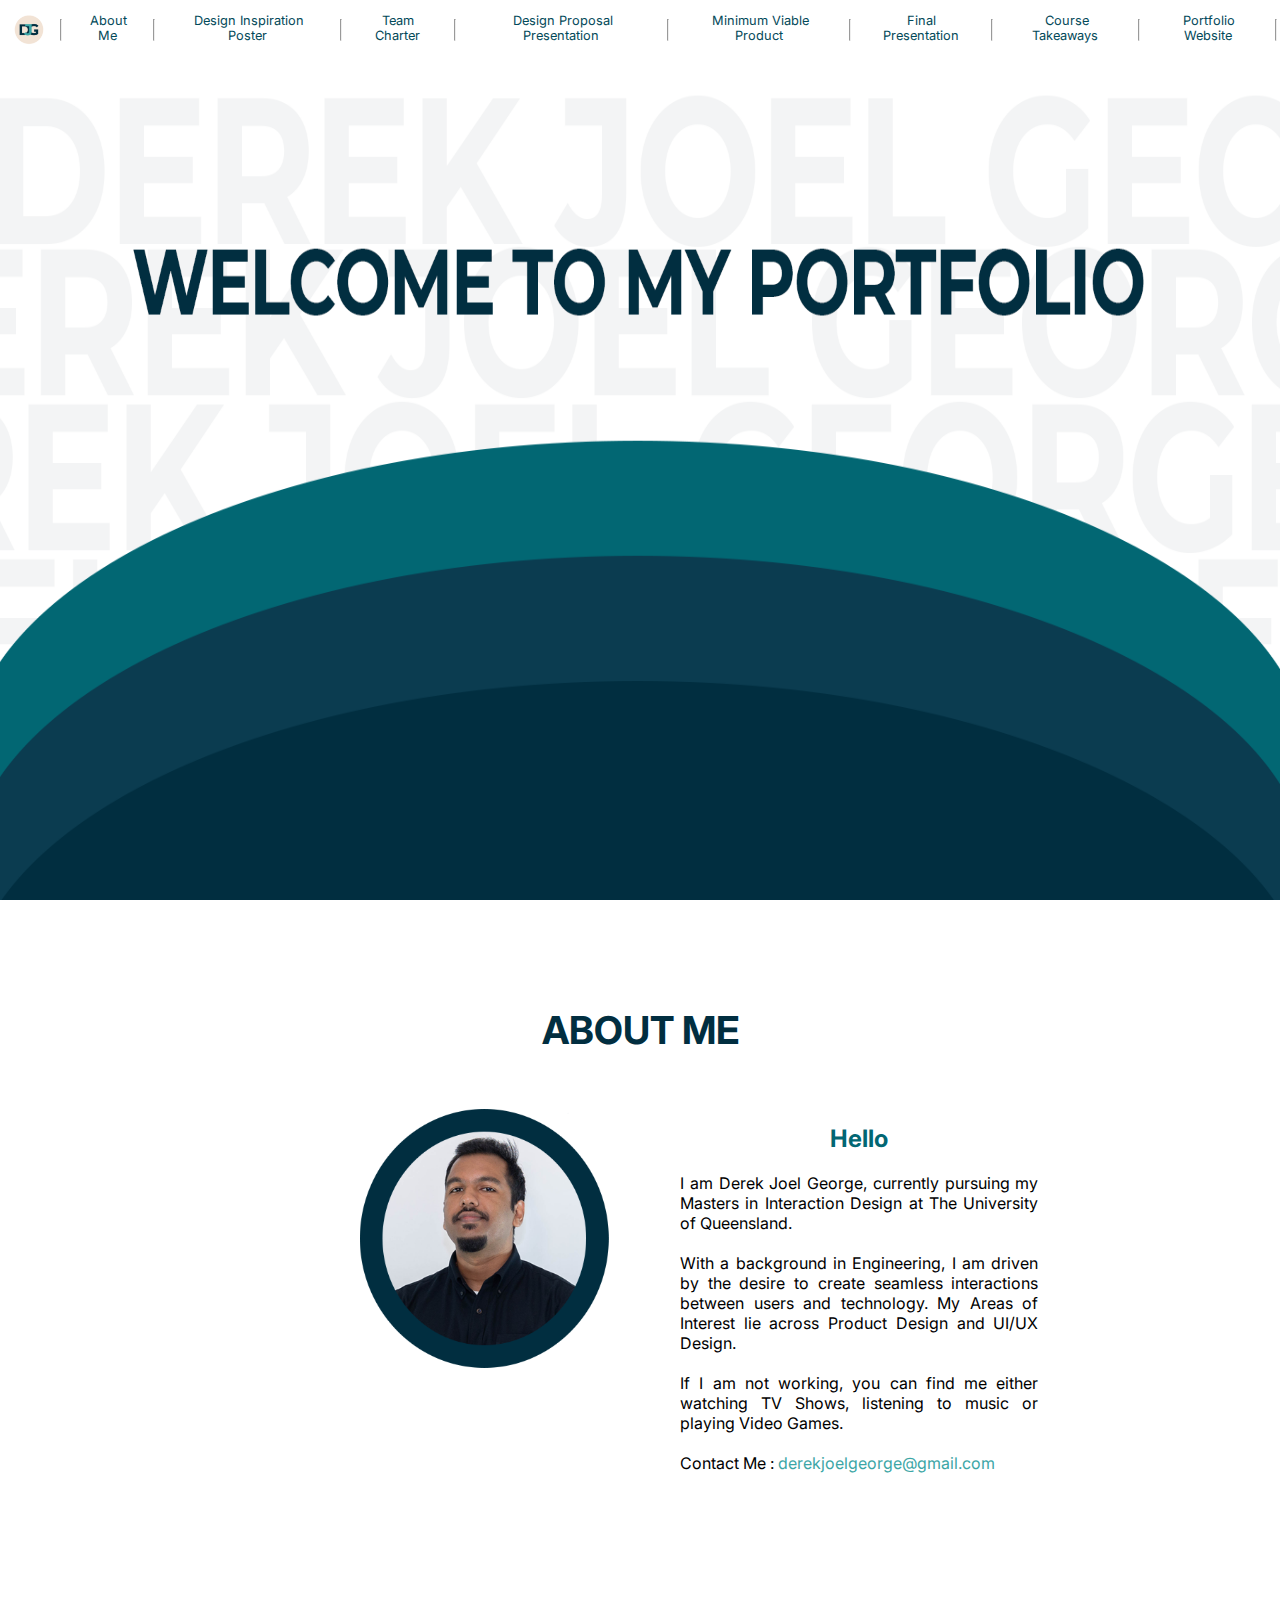
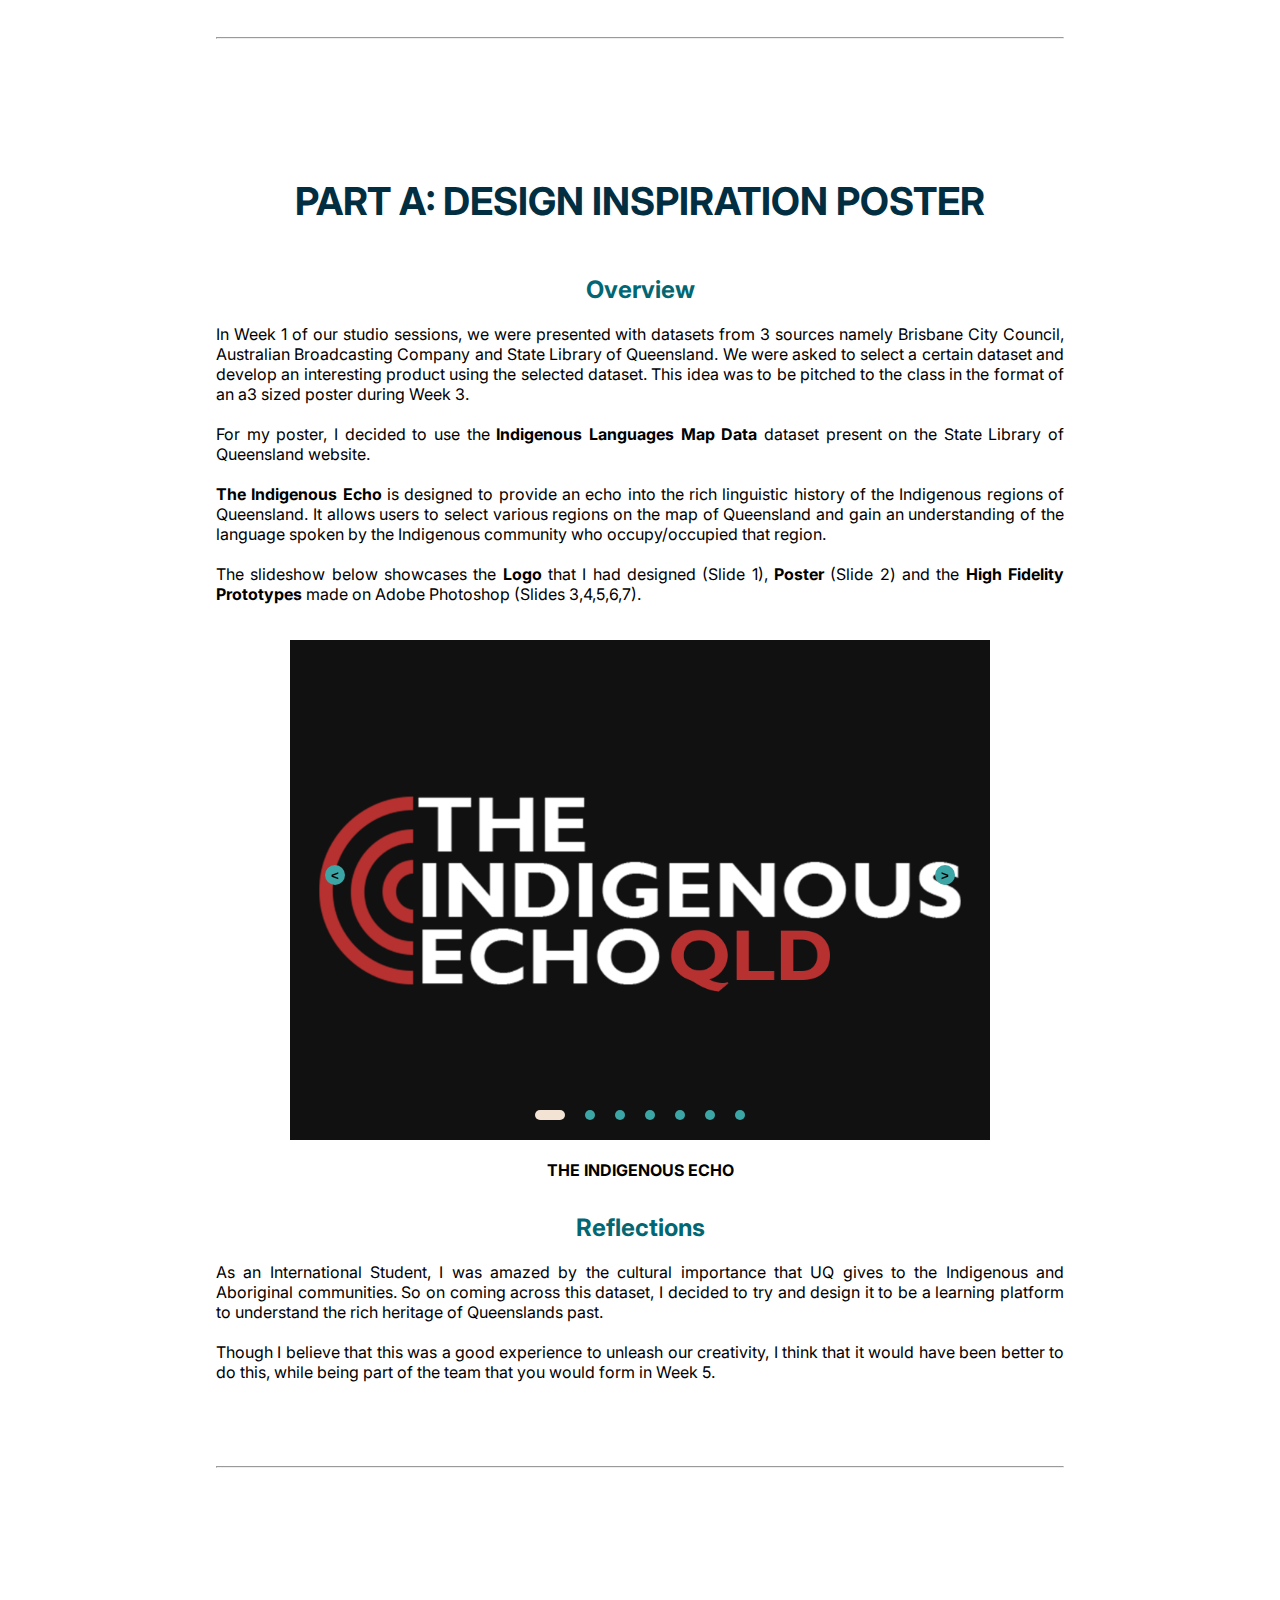
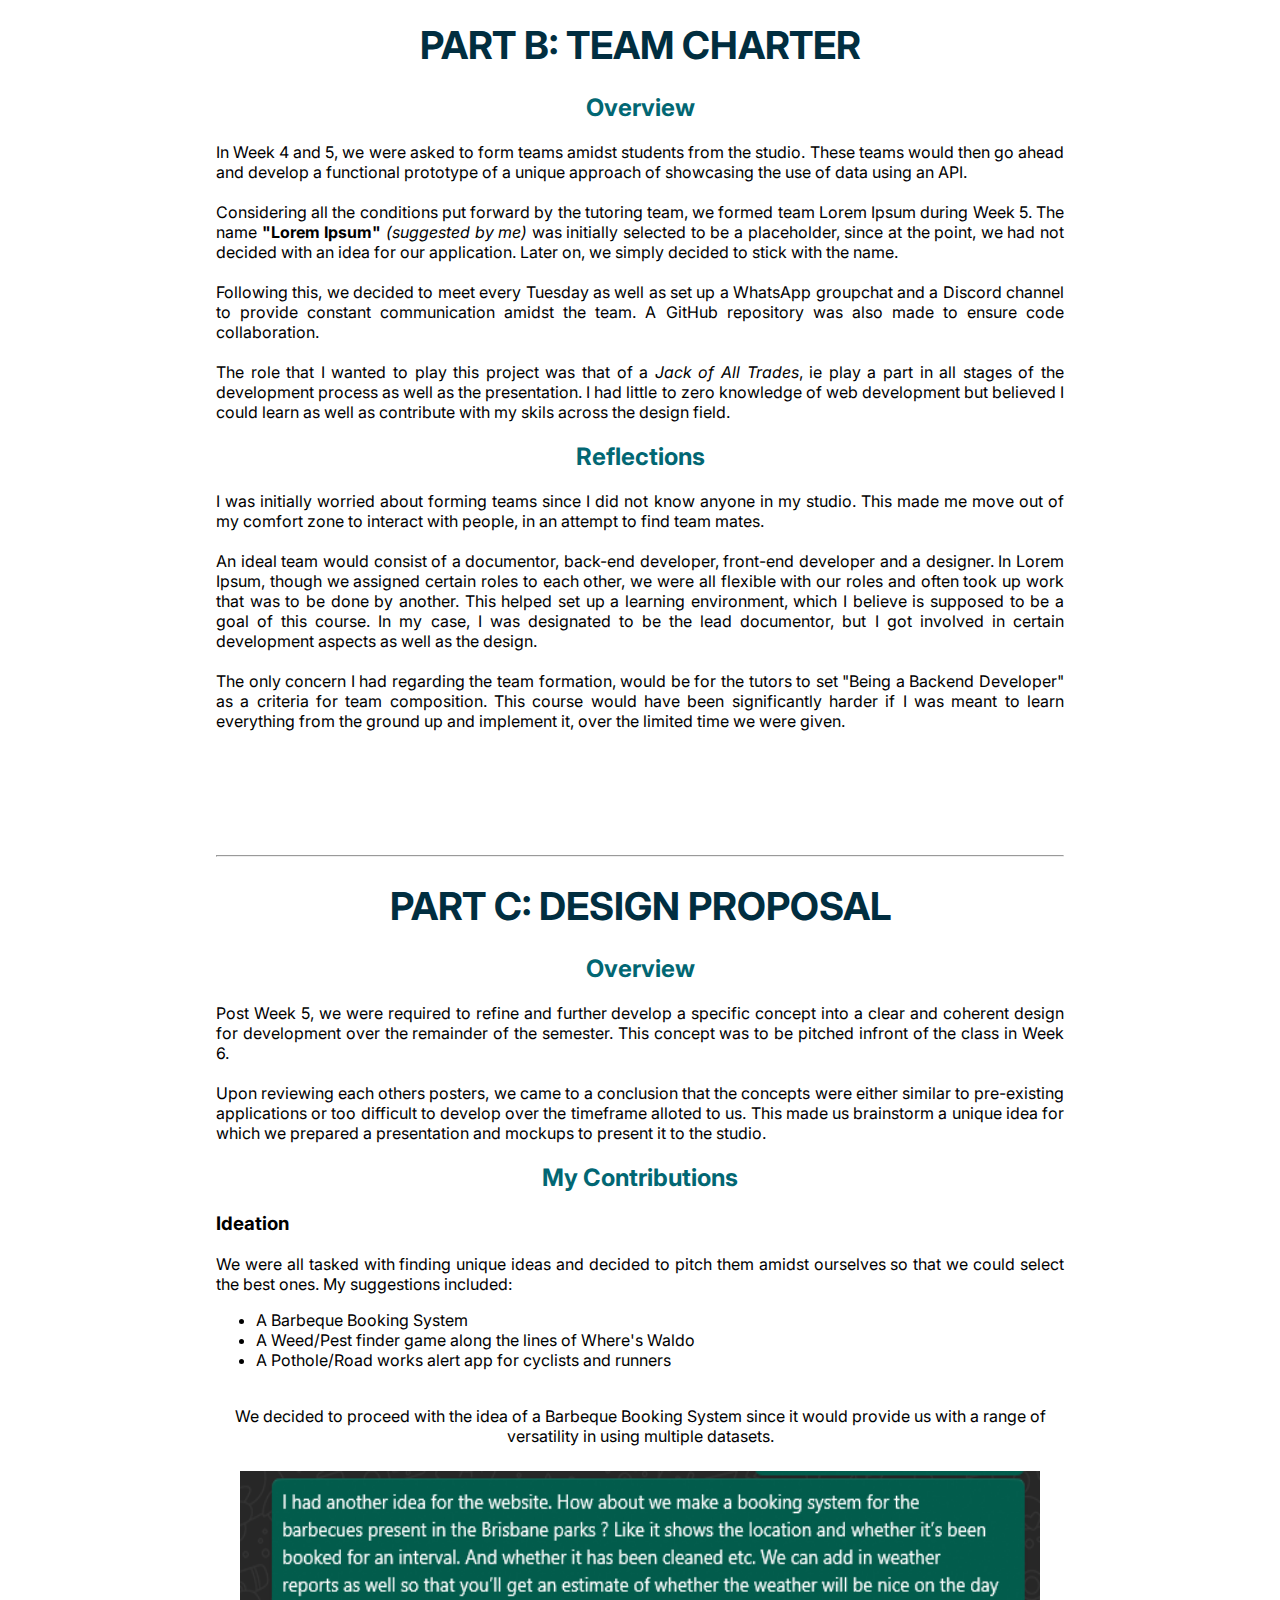
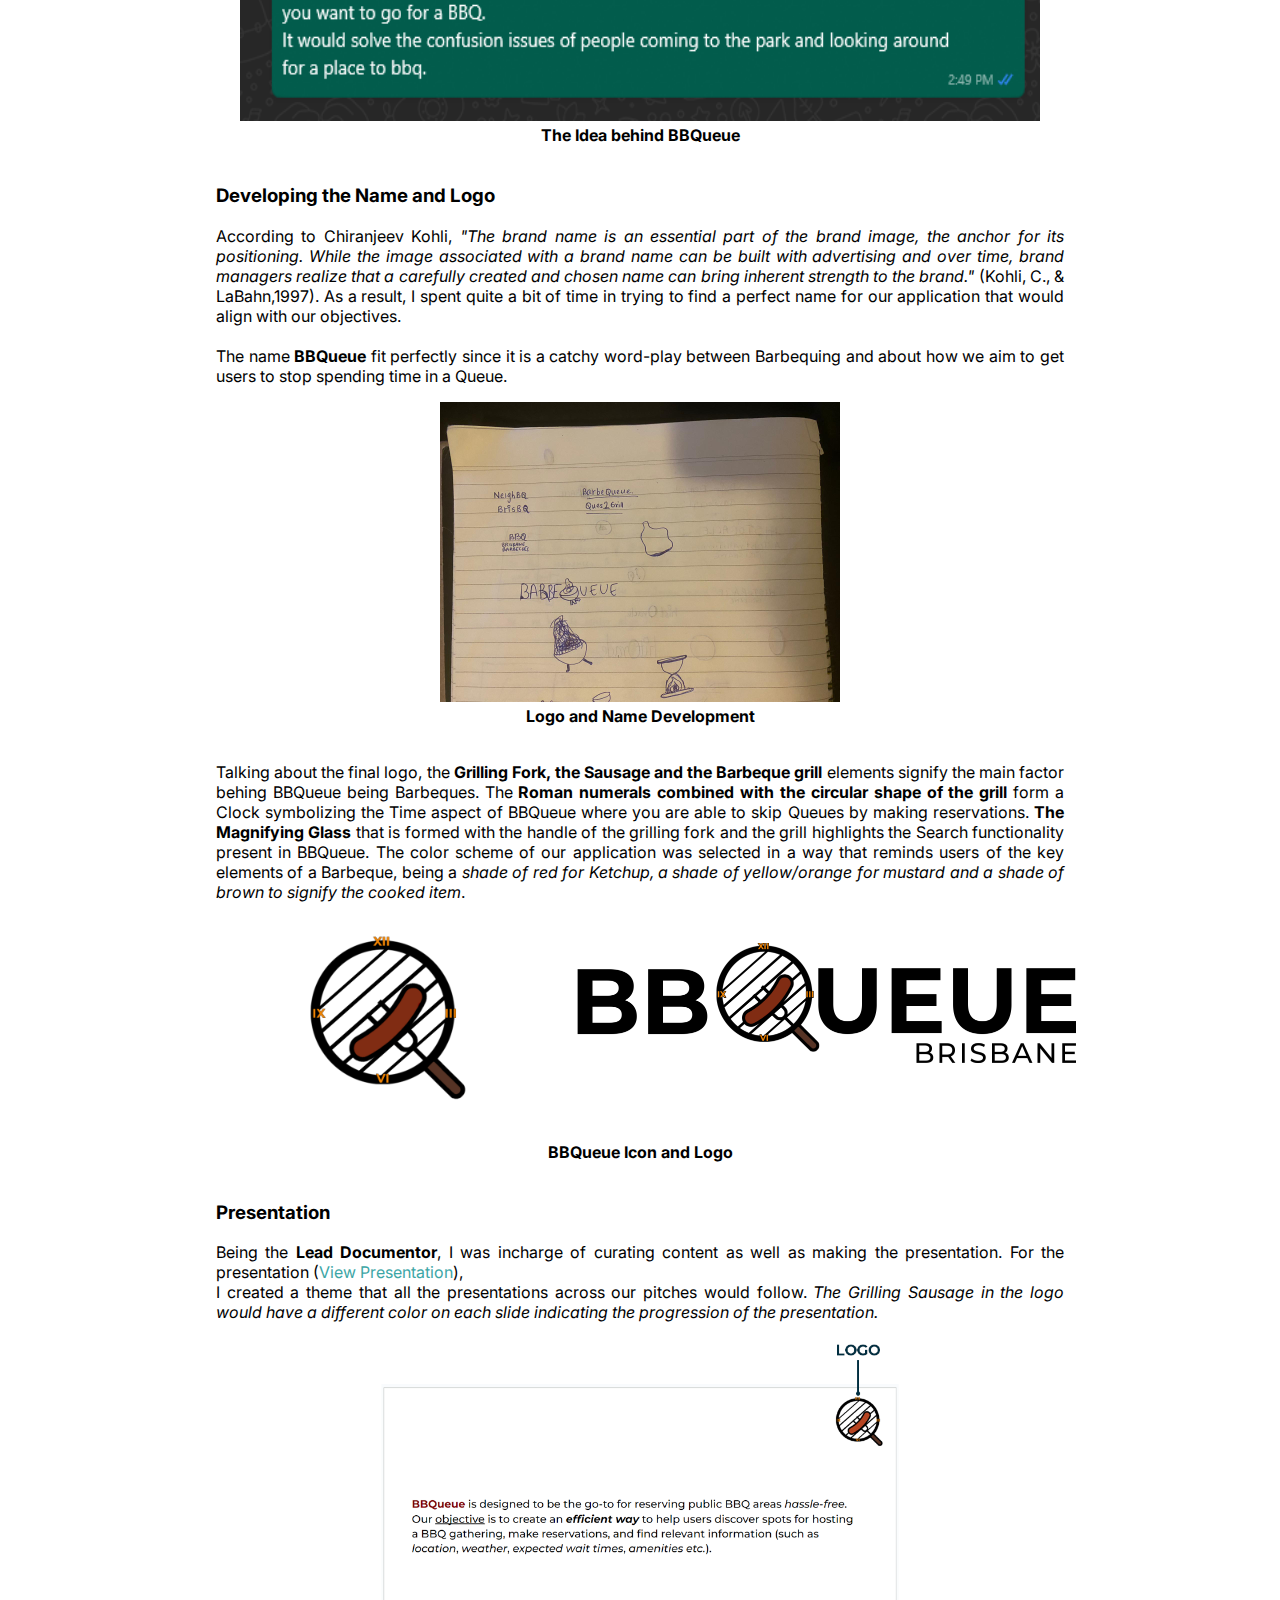
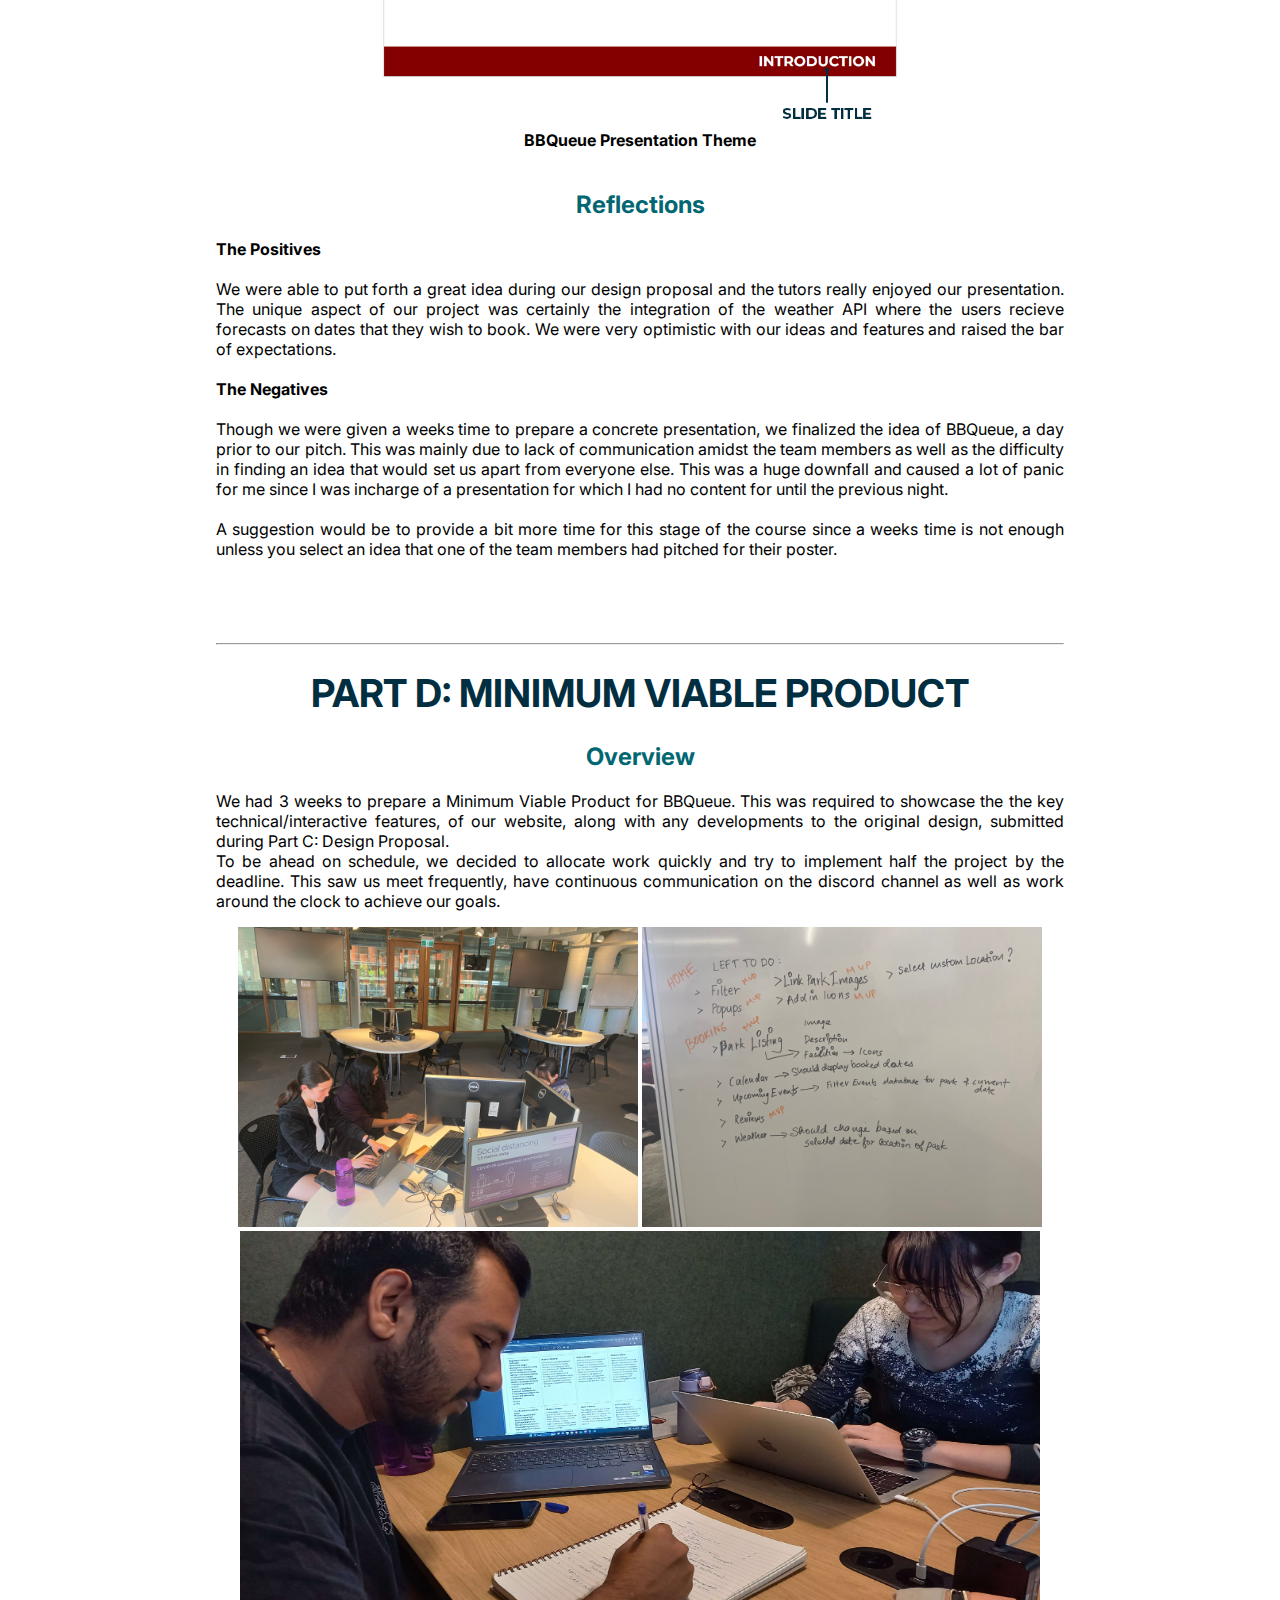
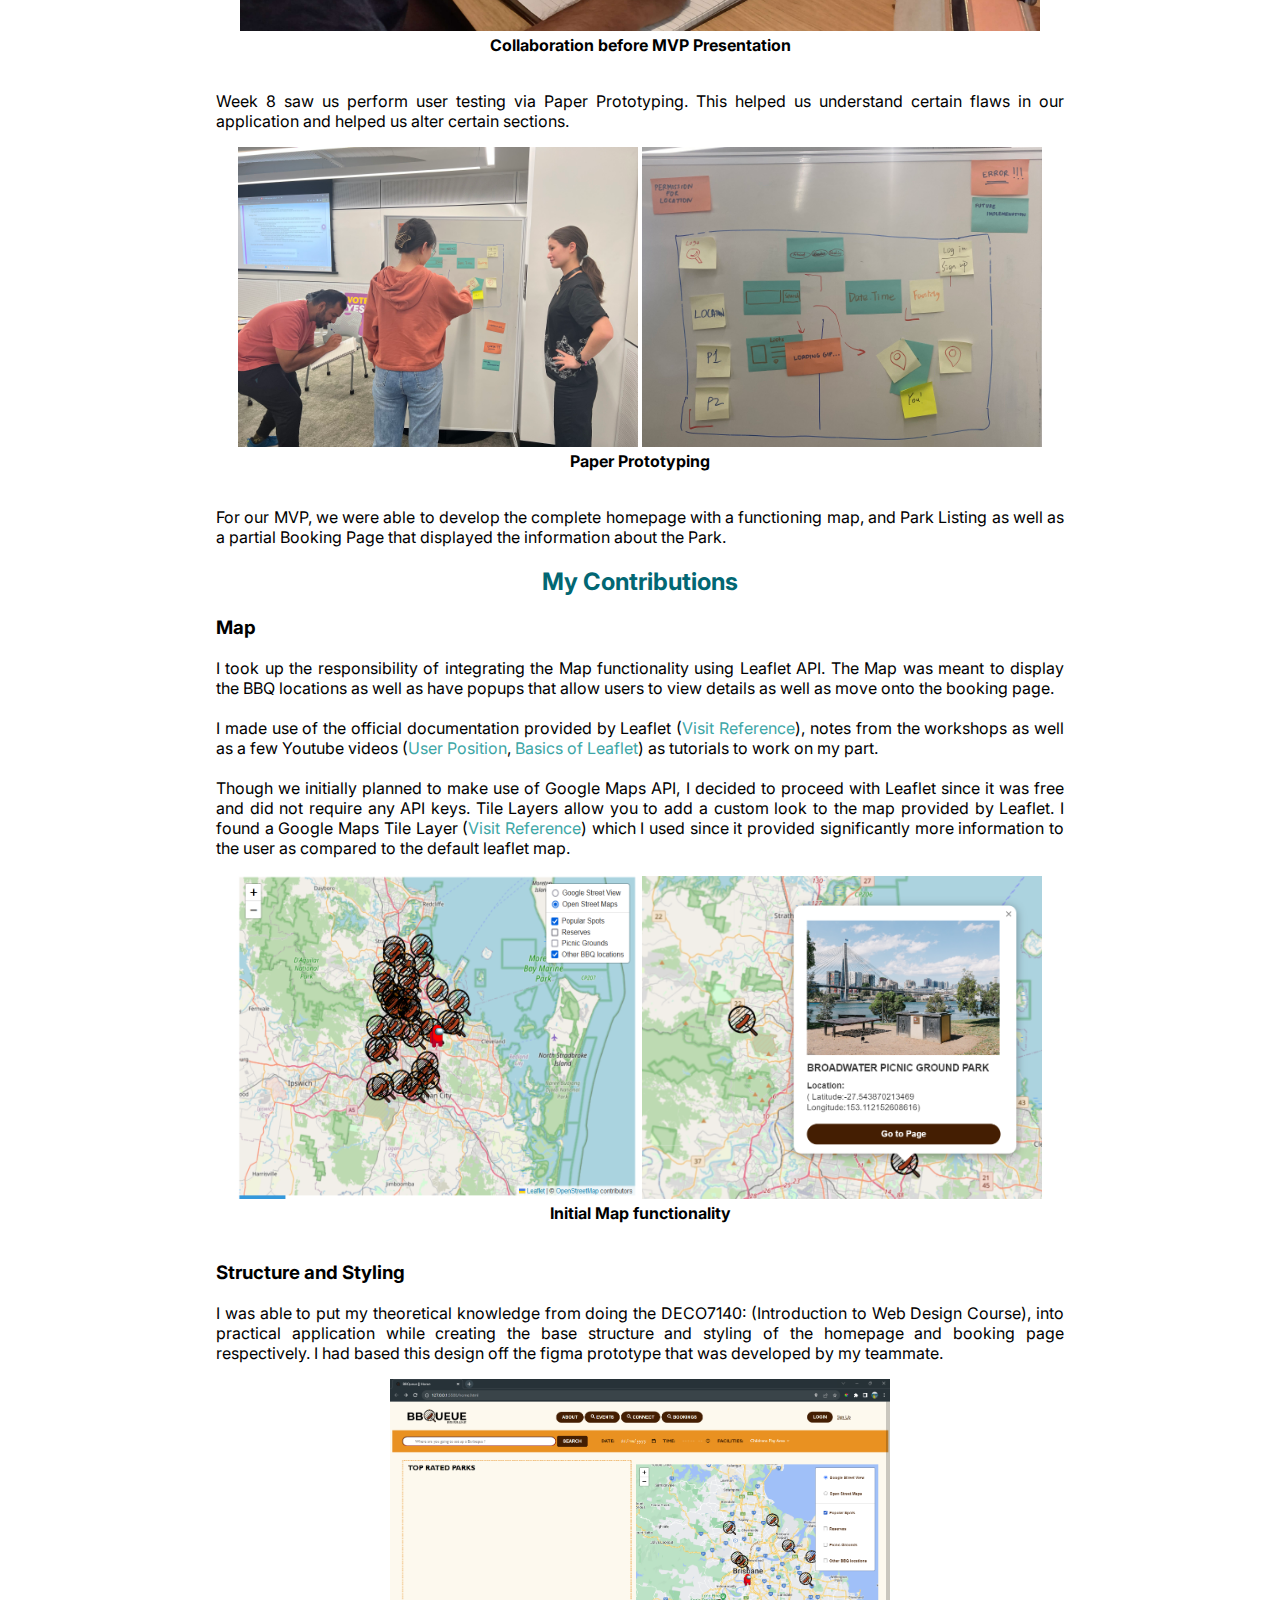
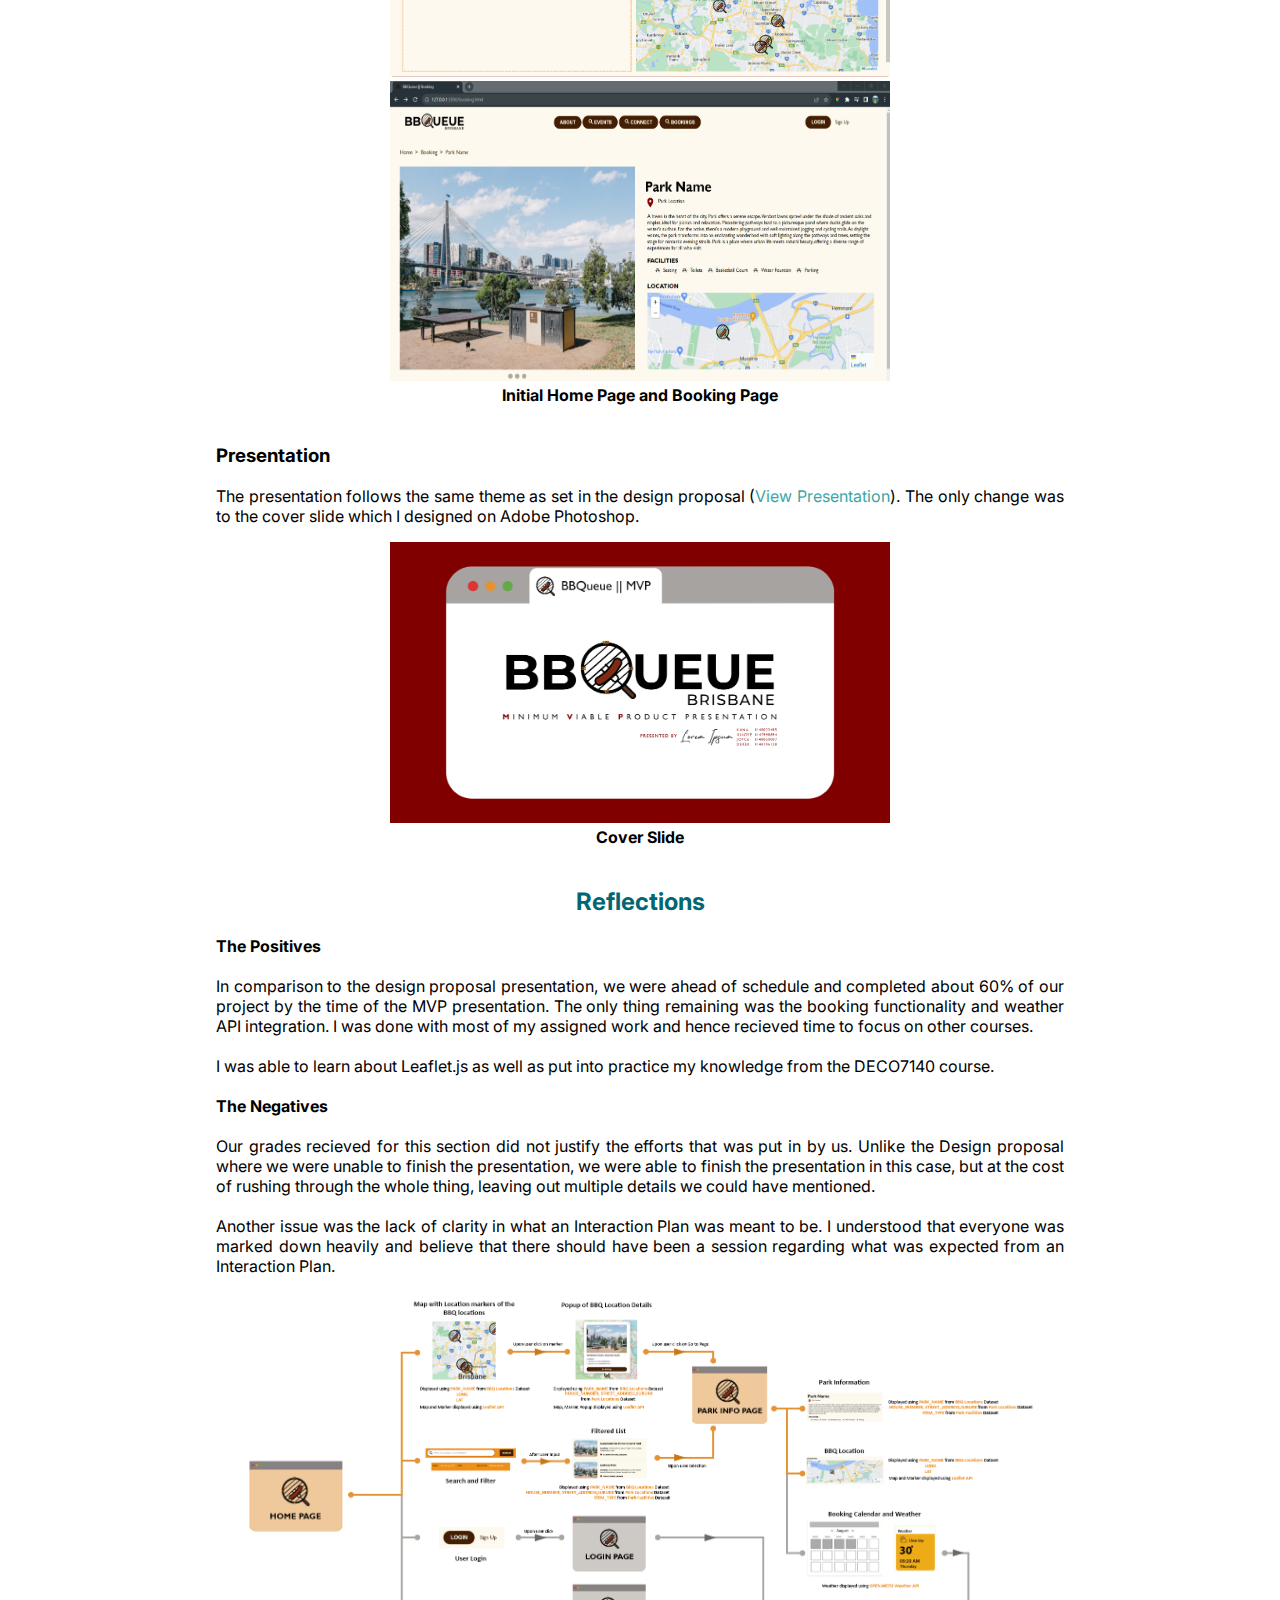
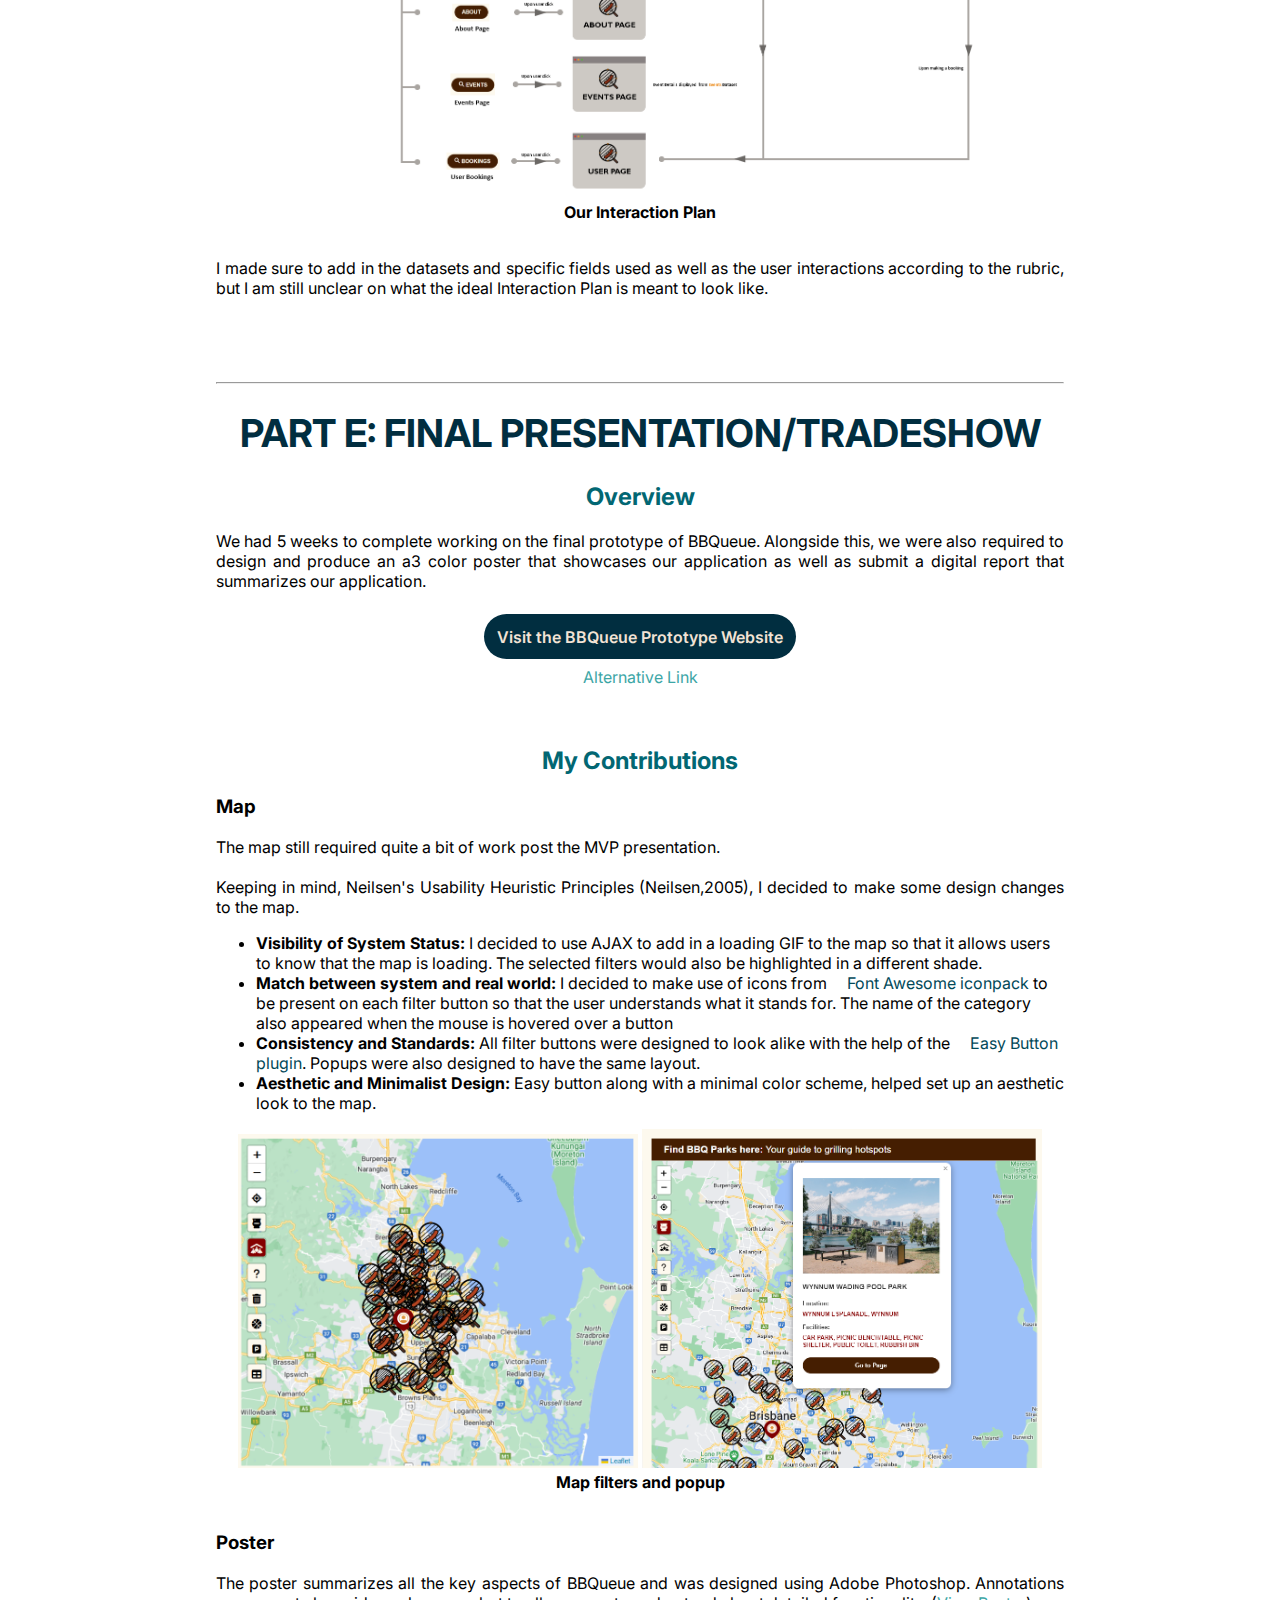
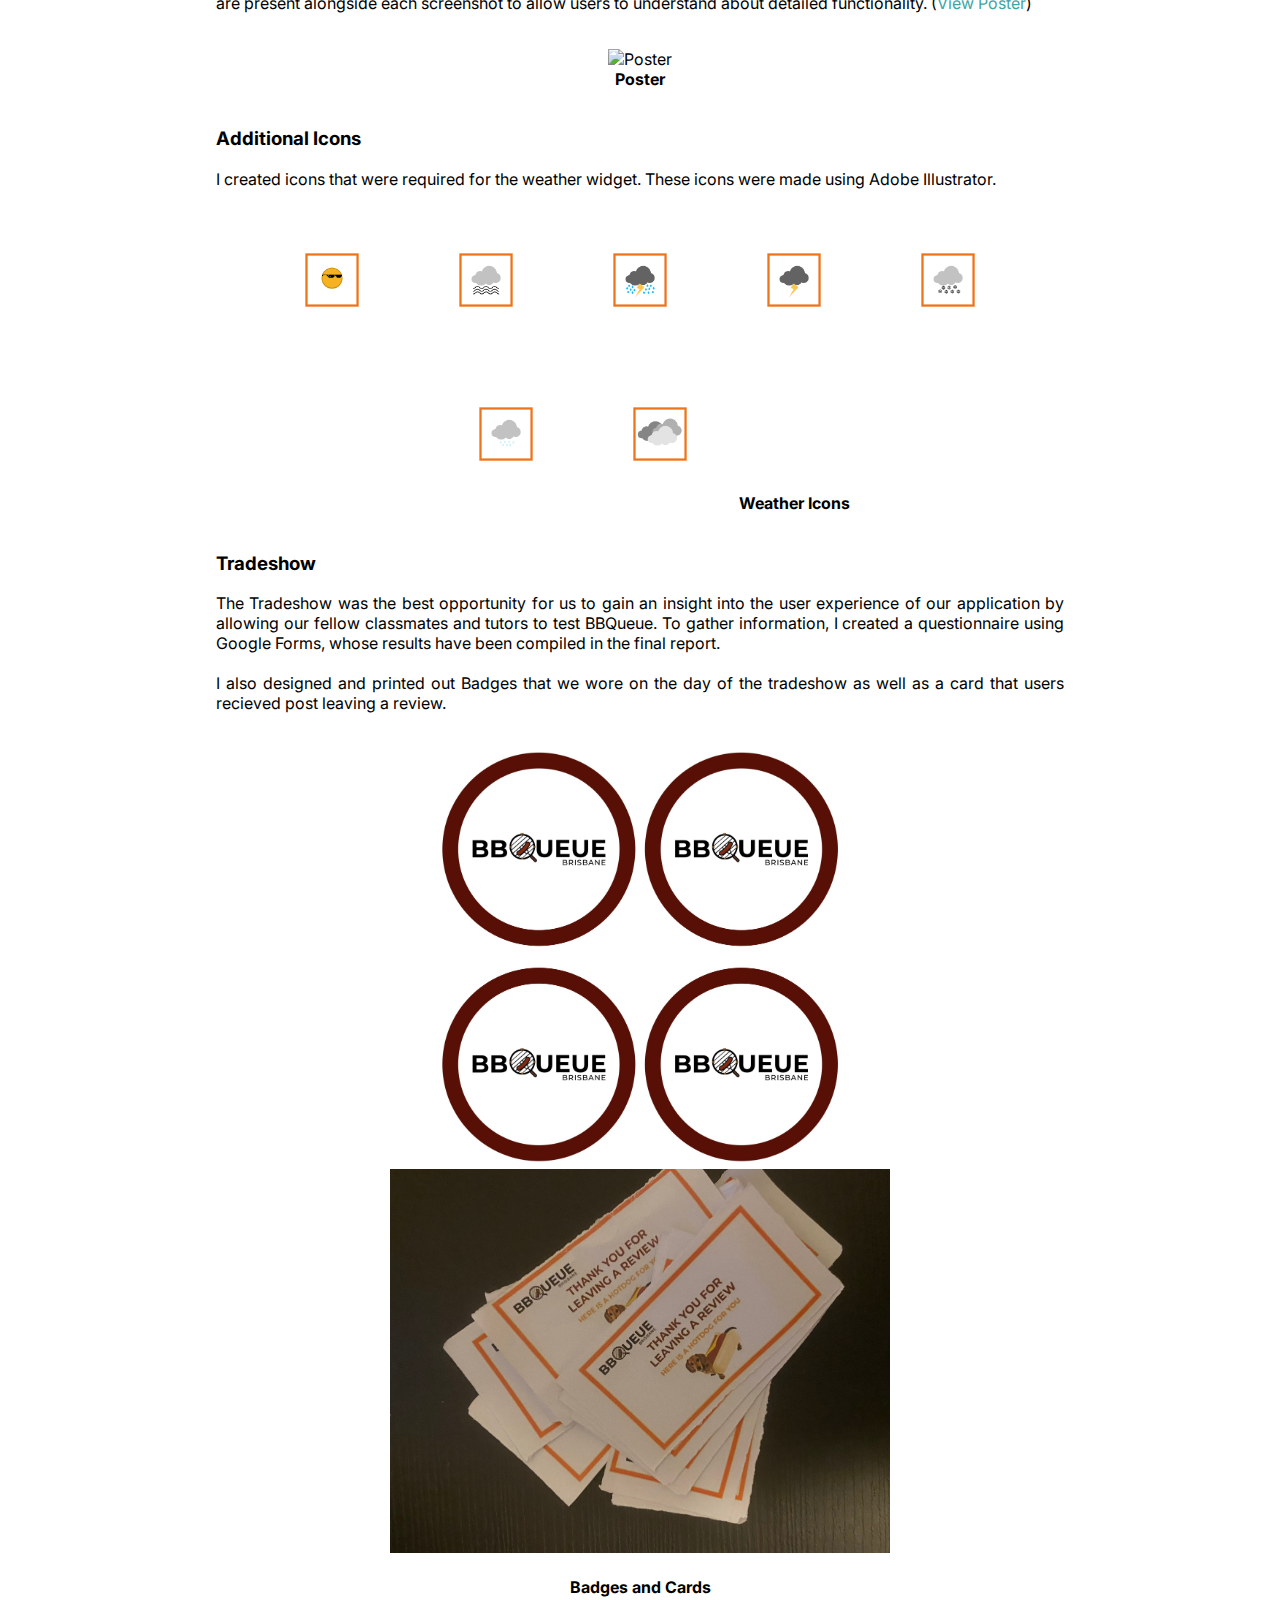
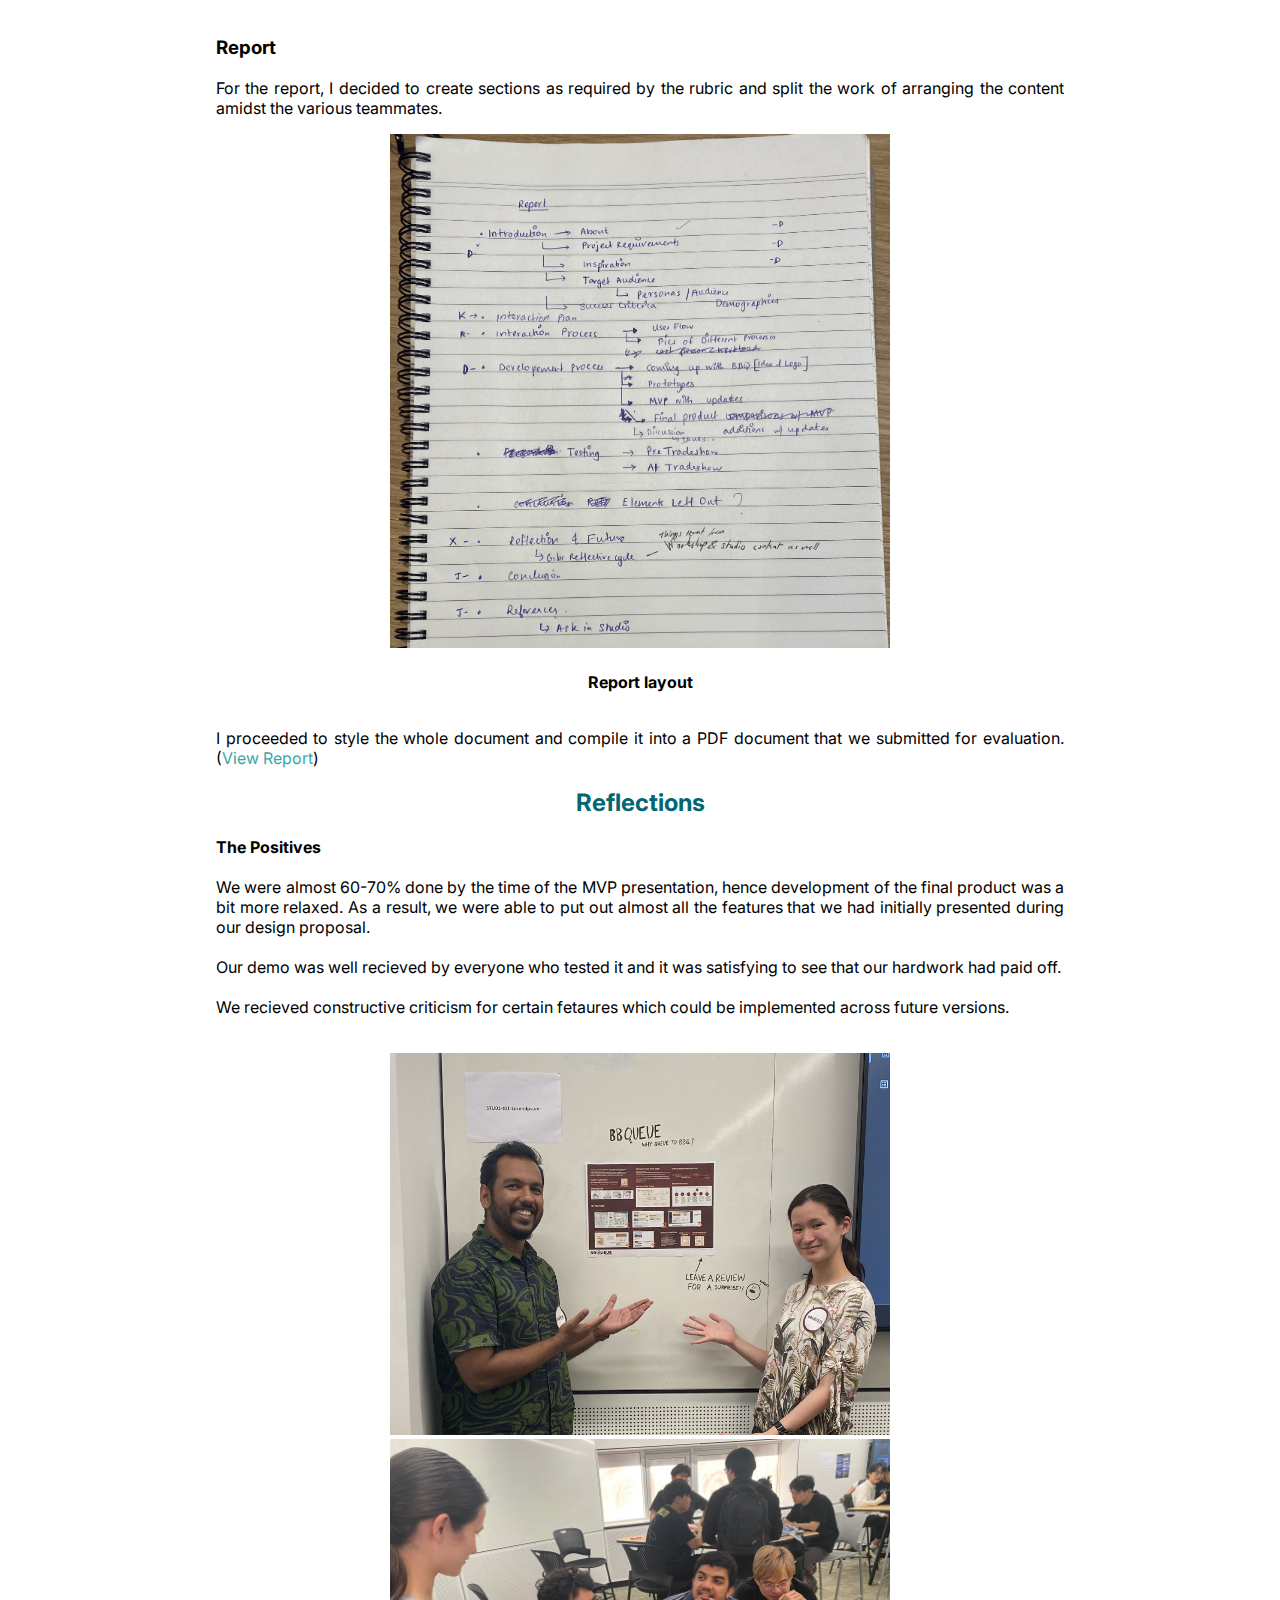
==== commit 9b55d57b: "Final" ====
--- a/portfolio/index.html
+++ b/portfolio/index.html
@@ -32,7 +32,9 @@
                 <hr>
                 <li><a href="#final-ppt">Final Presentation</a></li>
                 <hr>
-                <li><a href="#reflections">Course Reflections</a></li>
+                <li><a href="#takeaways">Course Takeaways</a></li>
+                <hr>
+                <li><a href="#portfolio">Portfolio Website</a></li>
                 <hr>
             </ul>
         </nav>
@@ -45,16 +47,18 @@
                     <h1>ABOUT ME</h1>
                         <div class="grid-row pt2">
                             <div class="col-6"><img src="images/me.png" style="width: 20vw;"></div>
-                            <div class="col-6">
-                                <p class="justify">Lorem ipsum dolor sit amet, consectetur adipiscing elit, sed do eiusmod tempor incididunt ut labore et 
-                                    dolore magna aliqua. Commodo elit at imperdiet dui. Faucibus ornare suspendisse sed nisi lacus sed viverra 
-                                    tellus. Nam at lectus urna duis convallis. Pellentesque massa placerat duis ultricies lacus sed turpis 
-                                    tincidunt. Ac tortor dignissim convallis aenean et tortor at risus viverra. Ultrices eros in cursus turpis
-                                    massa tincidunt
+                            <div class="col-6 justify">
+                                <p>
+                                    <h2 class="center"> Hello</h2>
+                                    I am Derek Joel George, currently pursuing my Masters in Interaction Design at The University of Queensland.<br><br>
+                                    With a background in Engineering, I am driven by the desire to create seamless interactions between users and technology. My Areas of Interest lie across Product Design and UI/UX Design.<br><br>
+                                    If I am not working, you can find me either watching TV Shows, listening to music or playing Video Games. <br><br>
+                                    Contact Me : <a href="mailto:derekjoelgeorge@gmail.com">derekjoelgeorge@gmail.com </a>
+
                                 </p>   
                             </div>
                         </div>
-                        <br><br><br><hr><br><br>
+                        <br><br><br><br><br><br><br><hr><br><br>
                 </section>
                 <div id="individual-poster" class="pb2"><br><br></div>
                 <section>
@@ -66,10 +70,11 @@
                             For my poster, I decided to use the <b>Indigenous Languages Map Data</b> dataset present on the State Library of Queensland website. <br><br>
                             <b>The Indigenous Echo</b> is designed to provide an echo into the rich linguistic history of the Indigenous regions of Queensland. It allows users to select various regions on the map of Queensland and gain 
                             an understanding of the language spoken by the Indigenous community who occupy/occupied that region. <br><br>
-                            The slideshow below showcases the <b>Logo</b> that I had designed (Slide 1), <b>Poster</b> (Slide 2) and the <b>High Fidelity Prototypes</b> made on Figma (Slides 3,4,5,6,7)
+                            The slideshow below showcases the <b>Logo</b> that I had designed (Slide 1), <b>Poster</b> (Slide 2) and the <b>High Fidelity Prototypes</b> made on Adobe Photoshop (Slides 3,4,5,6,7).
                               
                         </p>
                         <br>
+                         <!-- Slideshow implemented using tutorial from Ho Viet Hoàng (2023, April 20). (Image slider - with auto-play & manual Navigation Buttons - using CSS, HTML & javascript. Lundev. https://www.lundevweb.com/2023/04/image-slider-with-auto-play-manual.html) -->
                         <div class="slider">
                             <div class="list">
                                 <div class="item">
@@ -126,7 +131,7 @@
                     <h1>PART B: TEAM CHARTER</h1>
                         <h2>Overview</h2>
                         <p class="justify">In Week 4 and 5, we were asked to form teams amidst students from the studio. These teams would then go ahead and develop a functional prototype of a unique approach of showcasing the use of data using an API.<br><br>
-                            Considering all the conditions put forward by the tutoring team, we formed team Lorem Ipsum during Week 5. The name <b>"Lorem Ipsum"</b> <i>(suggested by me)</i> was initially selected to be a placeholder, since at the point, we had not decided with an idea for our application. Later on, we just stuck with the name.<br><br>
+                            Considering all the conditions put forward by the tutoring team, we formed team Lorem Ipsum during Week 5. The name <b>"Lorem Ipsum"</b> <i>(suggested by me)</i> was initially selected to be a placeholder, since at the point, we had not decided with an idea for our application. Later on, we simply decided to stick with the name.<br><br>
                             Following this, we decided to meet every Tuesday as well as set up a WhatsApp groupchat and a Discord channel to provide constant communication amidst the team. A GitHub repository was also made to ensure code collaboration.<br><br>
                             The role that I wanted to play this project was that of a <i>Jack of All Trades</i>, ie play a part in all stages of the development process as well as the presentation. I had little to zero knowledge of web development but believed I could learn as well as contribute with my 
                             skils across the design field.
@@ -140,7 +145,7 @@
                         </p>     
                 </section>
                 <div id="design-proposal"></div>
-                <br><br><br><hr>
+                <br><br><br><br><br><hr>
                 <section>
                     <h1>PART C: DESIGN PROPOSAL</h1>
                         <h2>Overview</h2>
@@ -149,7 +154,8 @@
                             Upon reviewing each others posters, we came to a conclusion that the concepts were either similar to pre-existing applications or too difficult to develop over the timeframe alloted to us. This made us
                             brainstorm a unique idea for which we prepared a presentation and mockups to present it to the studio.
                         </p>
-                        <h2>My Contribution</h2>
+                        <h2>My Contributions</h2>
+                        <h3 class="left">Ideation</h3>
                         <p class="justify">
                             We were all tasked with finding unique ideas and decided to pitch them amidst ourselves so that we could select the best ones. My suggestions included:<br>
                             <ul class="left">
@@ -160,25 +166,44 @@
                             We decided to proceed with the idea of a Barbeque Booking System since it would provide us with a range of versatility in using multiple datasets.
                             <img class="photo mt2" src="images/idea.png" alt="Whatsapp Chat of BBQueue idea" title="The BBQueue Idea"><br>
                             <b>The Idea behind BBQueue</b>
-                        </p>
-                        <p class="justify mt2">
-                            A research by Jennifer J Argo, showed that effective brand names enhance consumer awareness which often created a favorable image for the product (Argo et al, 2010). As a result, I spent quite a bit of time
-                            in trying to find a perfect name for our application that would align with our objectives. The name BBQueue fit perfectly since it is a catchy word-play between Barbequing and about how we aim to get users to stop spending time in a Queue.         
-                            <div class="grid-row m0">
-                                <div class="col-5 m0">
-                                    <img style="width: 200px;" src="images/logo_icon_title.png" alt="BBQueue Icon" title="The BBQueue Icon">
-                                </div>
-                                <div class="col-7 m0 pt2">
-                                    <img style="width: 500px;" src="images/full_logo_black.png" alt="BBQueue Logo" title="The BBQueue Logo">
-                                </div>
-                            </div>
-                        </p>
+                            <br><br>
+                        </p>
+                        <h3 class="left">Developing the Name and Logo</h3>
+                        <p class="justify">
+                            According to Chiranjeev Kohli, <i>"The brand
+                                name is an essential part of the brand image, the anchor for its positioning. While the image
+                                associated with a brand name can be built with advertising and over time, brand managers realize
+                                that a carefully created and chosen name can bring inherent strength to the brand."</i> (Kohli, C., & LaBahn,1997). As a result, I spent quite a bit of time
+                            in trying to find a perfect name for our application that would align with our objectives.<br><br>
+                            The name <b>BBQueue </b>fit perfectly since it is a catchy word-play between Barbequing and about how we aim to get users to stop spending time in a Queue.
+                        </p>
+                        <div class="center inflex">
+                            <img style="width: 400px;" src="images/logodev.jpg" alt="Logo and Name Development" title="Logo and Name development">
+                            <br>
+                            <b>Logo and Name Development</b> 
+                        </div>
+                        <br><br>
+                        <p class="justify">
+                            Talking about the final logo, the <b>Grilling Fork, the Sausage and the Barbeque grill</b> elements signify the main factor behing BBQueue being Barbeques. The <b>Roman numerals combined with the circular shape of the grill</b> form a Clock symbolizing the Time aspect of BBQueue where you are able to skip Queues by making reservations.
+                            <b>The Magnifying Glass</b> that is formed with the handle of the grilling fork and the grill highlights the Search functionality present in BBQueue. The color scheme of our application was selected in a way that reminds users of the key elements of a Barbeque, being a <i>shade of red for Ketchup, a shade of yellow/orange for 
+                            mustard and a shade of brown to signify the cooked item</i>.
+ 
+                        </p>
+                        <div class="grid-row m0">
+                            <div class="col-5 m0">
+                                <img style="width: 200px;" src="images/logo_icon_title.png" alt="BBQueue Icon" title="The BBQueue Icon">
+                            </div>
+                            <div class="col-7 m0 pt2">
+                                <img style="width: 500px;" src="images/full_logo_black.png" alt="BBQueue Logo" title="The BBQueue Logo">
+                            </div>
+                        </div>
                         <br>
                         <b>BBQueue Icon and Logo</b> <br><br>
-                        <p class="justify">
-                            Being the Lead Documentor, I was incharge of curating content as well as making the presentation. For the Presentation (<a href="https://docs.google.com/presentation/d/1uXMBY_OmtX21R9uGw5ygVwIYT8xF29TDNEp5BSaf_Mc/edit?usp=sharing" title="Link to Presentation">View Presentation</a>), <br>
+                        <h3 class="left">Presentation</h3>
+                        <p class="justify">
+                            Being the <b>Lead Documentor</b>, I was incharge of curating content as well as making the presentation. For the presentation (<a href="https://docs.google.com/presentation/d/1uXMBY_OmtX21R9uGw5ygVwIYT8xF29TDNEp5BSaf_Mc/edit?usp=sharing" title="Link to Design Proposal Presentation">View Presentation</a>), <br>
                             I created a theme that all the presentations across our pitches
-                            would follow. The grilling sausage of the logo would have a different color on each slide indicating the progression of the presentation.<br>
+                            would follow. <i>The Grilling Sausage in the logo would have a different color on each slide indicating the progression of the presentation.</i><br>
                             <div class="center"><img style="width: 600px;" src="images/PPT.png" alt="Presentation Theme" title="The BBQueue Presentation Theme"></div>
                             <b>BBQueue Presentation Theme</b> <br><br>
                             
@@ -206,9 +231,9 @@
                             work around the clock to achieve our goals.
                         </p> 
                         <div class="center inflex">
-                            <img style="width: 300px;" src="images/group.jpg" alt="Presentation Theme" title="The BBQueue Presentation Theme">
-                            <img style="width: 300px;" src="images/mvp.jpg" alt="Presentation Theme" title="The BBQueue Presentation Theme">
-                            <img style="width: 600px; height: 300px;" src="images/group2.jpg" alt="Presentation Theme" title="The BBQueue Presentation Theme">
+                            <img class="w400" src="images/group.jpg" alt="Group working" title="LoremIpsum at work">
+                            <img class="w400" src="images/mvp.jpg" alt="Plan for MVP" title="MVP Plan">
+                            <img class="w800 h400" src="images/group2.jpg" alt="Group working" title="LoremIpsum at work">
                             <br>
                             <b>Collaboration before MVP Presentation</b> 
                             <br><br>
@@ -217,8 +242,8 @@
                             Week 8 saw us perform user testing via Paper Prototyping. This helped us understand certain flaws in our application and helped us alter certain sections.
                         </p>
                         <div class="center inflex">
-                            <img style="width: 400px;" src="images/IMG_6888_(1).jpg" alt="Presentation Theme" title="The BBQueue Presentation Theme">
-                            <img style="width: 400px;" src="images/testing.jpg" alt="Presentation Theme" title="The BBQueue Presentation Theme">
+                            <img class="w400" src="images/IMG_6888_(1).jpg" alt="Paper prototyping" title="Lorem Ipsum doing Paper Prototyping">
+                            <img class="w400" src="images/testing.jpg" alt="Paper Prototype" title="The Paper Prototype of the homepage">
                             <br>
                             <b>Paper Prototyping</b> 
                             <br><br>
@@ -226,29 +251,29 @@
                         <p class="justify">
                             For our MVP, we were able to develop the complete homepage with a functioning map, and Park Listing as well as a partial Booking Page that displayed the information about the Park. 
                         </p>
-                        <h2>My Contribution</h2>
+                        <h2>My Contributions</h2>
                         <h3 class="left">Map</h3>
                         <p class="justify">
                            I took up the responsibility of integrating the Map functionality using Leaflet API. The Map was meant to display the BBQ locations as well as have popups that allow users
                             to view details as well as move onto the booking page.<br><br>
-                            I made use of the official documentation provided by Leaflet (<a href="https://leafletjs.com/">link</a>), notes from the workshops as well as a few Youtube videos (<a href="https://www.youtube.com/watch?v=FaABCCKf97c&ab_channel=GeoDev">User Position</a>, <a href="https://www.youtube.com/watch?v=ls_Eue1xUtY&list=PLyWyQBSWLw1NH1wsA0wkSMTlQ45P0AqCj&ab_channel=GeoDev">Leaflet</a>) as tutorials to work on my part. <br><br>
-                            Though we initially planned to make use of Google Maps API, I decided to proceed with Leaflet since it was free and did not require any API keys. Tile Layers allow you to add a custom look to the map provided by Leaflet. I found a Google Maps Tile Layer (<a href="https://stackoverflow.com/questions/9394190/leaflet-map-api-with-google-satellite-layer">link</a>) which I used since it provided significantly more information to the user 
+                            I made use of the official documentation provided by Leaflet (<a href="https://leafletjs.com/" title="Official Leaflet Documentation">Visit Reference</a>), notes from the workshops as well as a few Youtube videos (<a href="https://www.youtube.com/watch?v=FaABCCKf97c&ab_channel=GeoDev" title="Video by GeoDev on Youtube to get User Position">User Position</a>, <a href="https://www.youtube.com/watch?v=ls_Eue1xUtY&list=PLyWyQBSWLw1NH1wsA0wkSMTlQ45P0AqCj&ab_channel=GeoDev " title="Video by GeoDev on Youtube about the basics of Leaflet">Basics of Leaflet</a>) as tutorials to work on my part. <br><br>
+                            Though we initially planned to make use of Google Maps API, I decided to proceed with Leaflet since it was free and did not require any API keys. Tile Layers allow you to add a custom look to the map provided by Leaflet. I found a Google Maps Tile Layer (<a href="https://stackoverflow.com/questions/9394190/leaflet-map-api-with-google-satellite-layer" title="Google Maps Tile Layer for Leaflet">Visit Reference</a>) which I used since it provided significantly more information to the user 
                             as compared to the default leaflet map.
 
                             <div class="center inflex">
-                                <img style="width: 400px; height: 325px;" src="images/map1.png" alt="Presentation Theme" title="The BBQueue Presentation Theme">
-                                <img style="width: 400px;" src="images/map2.png" alt="Presentation Theme" title="The BBQueue Presentation Theme">
+                                <img class="w400 h325" src="images/map1.png" alt="Initial Map" title="The Initial Map">
+                                <img class="w400" src="images/map2.png" alt="Initial Popup" title="The Initial Popup">
                                 <br>
-                                <b>Map functionality</b> 
+                                <b>Initial Map functionality</b> 
                                 <br><br>
                             </div>
                         </p>
                         <h3 class="left">Structure and Styling</h3>
                         <p class="justify">
-                            I was able to put my theoretical knowledge from doing the DECO7140: (Introduction to Web Design Course), into practical application while creating the base structure and styling of the homepage and booking page respectively.
+                            I was able to put my theoretical knowledge from doing the DECO7140: (Introduction to Web Design Course), into practical application while creating the base structure and styling of the homepage and booking page respectively. I had based this design off the figma prototype that was developed by my teammate.
                             <div class="center inflex">
-                                <img style="width: 500px;" src="images/Home_Page_v1.png" alt="Presentation Theme" title="The BBQueue Presentation Theme">
-                                <img style="width: 500px; height: 300px;" src="images/Booking_Page_v1.png" alt="Presentation Theme" title="The BBQueue Presentation Theme">
+                                <img class="w500" src="images/Home_Page_v1.png" alt="Initial Homepage" title="The Initial Homepage">
+                                <img class="w500 h300" src="images/Booking_Page_v1.png" alt="Initial Booking page" title="Initial Booking page">
                                 <br>
                                 <b>Initial Home Page and Booking Page</b> 
                                 <br><br>
@@ -256,10 +281,10 @@
                         </p>
                         <h3 class="left">Presentation</h3>
                         <p class="justify">
-                            The presentation follows the same theme as set in the design proposal (<a href="https://docs.google.com/presentation/d/1uTaVMpcV05PeDt0MO4pW2kNAq2gwfE7YLXXbUuu1IIw/edit?usp=sharing">View Presentation</a>).
+                            The presentation follows the same theme as set in the design proposal (<a href="https://docs.google.com/presentation/d/1uTaVMpcV05PeDt0MO4pW2kNAq2gwfE7YLXXbUuu1IIw/edit?usp=sharing" title="View the MVP Presentation">View Presentation</a>).
                             The only change was to the cover slide which I designed on Adobe Photoshop.
                             <div class="center inflex">
-                                <img style="width: 500px;" src="images/Cover Slide.png" alt="Presentation Theme" title="The BBQueue Presentation Theme">
+                                <img class="w500" src="images/Cover Slide.png" alt="MVP Cover slide" title="MVP Cover slide">
                                 <br>
                                 <b>Cover Slide</b> 
                                 <br><br>
@@ -275,7 +300,7 @@
                             Another issue was the lack of clarity in what an Interaction Plan was meant to be. I understood that everyone was marked down heavily and believe that there should have been a session regarding what was expected from an Interaction Plan.
                         </p>
                         <div class="center inflex">
-                            <img style="width: 800px;" src="images/Interaction Plan.png" alt="Presentation Theme" title="The BBQueue Presentation Theme">
+                            <img class="w800" src="images/Interaction Plan.png" alt="Interaction Plan" title="Our Interaction Plan">
                             <br>
                             <b>Our Interaction Plan</b> 
                             <br><br>
@@ -292,15 +317,26 @@
                     <p class="justify">
                         We had 5 weeks to complete working on the final prototype of BBQueue. Alongside this, we were also required to design and produce an a3 color poster that showcases our application as well as submit a digital report that summarizes our application.<br><br>
                     </p>
+                    <a class="button" href="https://deco1800teams-stu01t01loremipsum.uqcloud.net/BBQueue/index.php" title="Link to the BBQueue Prototype">Visit the BBQueue Prototype Website</a><br><br>
+                    <a href="https://bbqueue-temp.uqcloud.net/" title="Alternative Link to the BBQueue Prototype">Alternative Link</a>
+                    <br><br><br>
                     <h2>My Contributions</h2>
                     <h3 class="left">Map</h3>
                     <p class="justify">
-                        The map still required quite a bit of work post the MVP presentation. I decided to customize the user icon, integrate the filter functionality into the map as well as provide more information related to the BBQ location in the popups.<br><br>
-                        To add in buttons to the map, I made use of Easy Button plugin (<a href="http://danielmontague.com/projects/easyButton.js/v1/examples/">link</a>) as well as Font Awesome iconpack (<a href="https://fontawesome.com/">link</a>) to be used as the icons of the buttons    
+                        The map still required quite a bit of work post the MVP presentation.<br><br> 
+                        Keeping in mind, Neilsen's Usability Heuristic Principles (Neilsen,2005), I decided to make some design changes to the map.
+                        <ul class="left">
+                            <li><b>Visibility of System Status:</b> I decided to use AJAX to add in a loading GIF to the map so that it allows users to know that the map is loading. The selected filters would also be highlighted in a different shade.</li>
+                            <li><b>Match between system and real world:</b> I decided to make use of icons from <a href="https://fontawesome.com/" title="Go to Font Awesome website">Font Awesome iconpack</a> to be present on each filter button so that the 
+                                user understands what it stands for. The name of the category also appeared when the mouse is hovered over a button
+                            </li>
+                            <li><b>Consistency and Standards:</b> All filter buttons were designed to look alike with the help of the <a href="http://danielmontague.com/projects/easyButton.js/v1/examples/" title="Go to EasyButton website">Easy Button plugin</a>. Popups were also designed to have the same layout. </li>
+                            <li><b>Aesthetic and Minimalist Design:</b> Easy button along with a minimal color scheme, helped set up an aesthetic look to the map.</li>
+                        </ul>
                     </p>
                     <div class="center inflex">
-                        <img style="width: 400px;" src="images/filter.png" alt="Presentation Theme" title="The BBQueue Presentation Theme">
-                        <img style="width: 400px;" src="images/popups.png" alt="Presentation Theme" title="The BBQueue Presentation Theme">
+                        <img class="w400" src="images/filter.png" alt="Final Map" title="The Final Map with filters">
+                        <img class="w400" src="images/popups.png" alt="Final Popup" title="The Final Popup">
                         <br>
                         <b>Map filters and popup</b> 
                         <br><br>
@@ -308,10 +344,10 @@
                     <h3 class="left">Poster</h3>
                     <p class="justify">
                         The poster summarizes all the key aspects of BBQueue and was designed using Adobe Photoshop. Annotations are present alongside each screenshot to allow users to understand about detailed functionality. 
-                        (<a class="center" href="https://drive.google.com/file/d/1oPfaimru87SlLQe-7X3-oFyyfutiYkG6/view?usp=sharing">View Poster</a>)<br><br> 
+                        (<a class="center" href="https://drive.google.com/file/d/1oPfaimru87SlLQe-7X3-oFyyfutiYkG6/view?usp=sharing" title="View the BBQueue Poster">View Poster</a>)<br><br> 
                     </p>
                     <div class="center inflex">
-                        <img style="width: 800px;" src="images/BBQueue Poster Print.jpg" alt="Presentation Theme" title="The BBQueue Presentation Theme">
+                        <img class="w800" src="images/BBQueue Poster Print.jpg" alt="Poster" title="The BBQueue Poster">
                         <br>
                         <b>Poster</b> 
                         <br><br>
@@ -321,13 +357,13 @@
                         I created icons that were required for the weather widget. These icons were made using Adobe Illustrator.
                     </p>
                     <div class="center inflex">
-                        <img style="width: 150px;" src="images/sunny.png" alt="Presentation Theme" title="The BBQueue Presentation Theme">
-                        <img style="width: 150px;" src="images/Fog.png" alt="Presentation Theme" title="The BBQueue Presentation Theme">
-                        <img style="width: 150px;" src="images/Thuderstorm with rain.png" alt="Presentation Theme" title="The BBQueue Presentation Theme">
-                        <img style="width: 150px;" src="images/Thuderstorm.png" alt="Presentation Theme" title="The BBQueue Presentation Theme">
-                        <img style="width: 150px;" src="images/snow.png" alt="Presentation Theme" title="The BBQueue Presentation Theme">
-                        <img style="width: 150px;" src="images/Drizzle.png" alt="Presentation Theme" title="The BBQueue Presentation Theme">
-                        <img style="width: 150px;" src="images/Overcast.png" alt="Presentation Theme" title="The BBQueue Presentation Theme">
+                        <img class="icons" src="images/sunny.png" alt="Sunny icon" title="Sunny icon">
+                        <img class="icons" src="images/Fog.png" alt="Fog icon" title="Fog icon">
+                        <img class="icons" src="images/Thuderstorm with rain.png" alt="Thunderstorm with rain icon" title="Thunderstorm with rain icon">
+                        <img class="icons" src="images/Thuderstorm.png" alt="Thunderstorm icon" title="Thunderstorm icon">
+                        <img class="icons" src="images/snow.png" alt="Snow icon" title="Snow icon">
+                        <img class="icons" src="images/Drizzle.png" alt="Drizzle icon" title="Drizzle icon">
+                        <img class="icons" src="images/Overcast.png" alt="Overcast icon" title="Overcast icon">
                         <b>Weather Icons</b> 
                         <br><br>
                     </div>
@@ -337,22 +373,37 @@
                         The Tradeshow was the best opportunity for us to gain an insight into the user experience of our application by allowing our fellow classmates and tutors to test BBQueue. To gather information, I created a questionnaire using Google Forms, whose results have been compiled in the final report.<br><br>
                         I also designed and printed out Badges that we wore on the day of the tradeshow as well as a card that users recieved post leaving a review.<br><br>
                         <div class="center inflex">
-                            <img style="width: 400px;" class="mr5" src="images/Badges.jpg" alt="Presentation Theme" title="The BBQueue Presentation Theme">
-                            <img style="width: 500px;" src="images/cards.jpg" alt="Presentation Theme" title="The BBQueue Presentation Theme">
+                            <img class="w400" class="mr5" src="images/Badges.jpg" alt="BBQueue Badges" title="The BBQueue Badges">
+                            <img class="w500" src="images/cards.jpg" alt="Review cards" title="The Review cards">
                             <br><br>
                             <b>Badges and Cards</b> 
                             <br><br>
                         </div>
                     </p>
+                    <h3 class="left">Report</h3>
+                    <p class="justify">
+                        For the report, I decided to create sections as required by the rubric and split the work of arranging the content amidst the various teammates.
+                    </p>
+                    <div class="center inflex">
+                        <img class="w500" src="images/report.jpg" alt="Report layout" title="The BBQueue Report Layout">
+                        <br><br>
+                        <b>Report layout</b> 
+                        <br><br>
+                    </div>
+                    <p class="justify">
+                        I proceeded to style the whole document and compile it into a PDF document that we submitted for evaluation. (<a href="https://drive.google.com/file/d/1yYQ931CdvLPu4aZWhFLXyzQ6wHWpPDNy/view?usp=sharing" title="View the BBQueue Report">View Report</a>)
+                    </p>
+                    
+
                     <h2>Reflections</h2>
                     <p class="justify">
                         <b class="left mt2">The Positives</b><br><br>
-                        We were almost 60-70% done by the time of the MVP presentation, hence development of the final product was a bit more relaxed.As a result, we were able to put out almost all the features that we had initially presented during our design proposal. <br><br>
+                        We were almost 60-70% done by the time of the MVP presentation, hence development of the final product was a bit more relaxed. As a result, we were able to put out almost all the features that we had initially presented during our design proposal. <br><br>
                         Our demo was well recieved by everyone who tested it and it was satisfying to see that our hardwork had paid off. <br><br>
                         We recieved constructive criticism for certain fetaures which could be implemented across future versions. <br><br>
                         <div class="center inflex">
-                            <img style="width: 500px;" class="mr2" src="images/team.jpg" alt="Presentation Theme" title="The BBQueue Presentation Theme">
-                            <img style="width: 500px;" src="images/testers.jpg" alt="Presentation Theme" title="The BBQueue Presentation Theme">
+                            <img class="w500" class="mr2" src="images/team.jpg" alt="LoremIpsum" title="Half of LoremIpsum during the tradeshow">
+                            <img class="w500" src="images/testers.jpg" alt="User demonstration" title="User demonstration and testing">
                             <br><br>
                             <b>The Tradeshow</b> 
                             <br><br>
@@ -361,11 +412,12 @@
                     <p class="justify">
                         <b class="left">The Negatives</b><br><br>
                         We were unable to conduct the user testing amidst the number of users that we were expecting, since there were very less people who came over to our stall.<br><br>
-                        Icons for the filters were not perfectly in-line with the criteria it was meant to represent. This is due to the fact that I had used the free version of the Font Awesome iconpack as opposed to the paid one.<br><br>
+                        Icons for the filters were not perfectly in-line with the category it was meant to represent. This is due to the fact that I had used the free version of the Font Awesome iconpack as opposed to the paid one.<br><br>
                         The Map should have considered using an "AND" condition while filtering while I used an "OR" condition to filter out locations. This was one of the feedback that we recieved. <br><br>
+                        The submission of the report coincided with submissions for other courses and as a result, there was a delay in compiling all the required resources. This led to us completing the report, about 15 minutes prior to the submission deadline.
                     </p>   
                 </section>
-                <div id="reflections"></div>
+                <div id="takeaways"></div>
                 <br><br><br><hr>
                 <section>
                     <h1>COURSE TAKEAWAYS</h1>
@@ -375,32 +427,54 @@
                             a disadvantage as compared to others.<br><br>
                             My expectations for this course was to come out with the practical exposure of working on a web-development project as well as expose myself to collaboration in a team environment.
                         </p>
-                        <h2>Learning Experience</h2>
-                        <p class="justify">I was initially worried about forming teams since I did not know anyone in my studio. This made me move out of my comfort zone to interact with people, in an attempt to find team mates.<br><br>
-                        An ideal team would consist of a documentor, back-end developer, front-end developer and a designer. In Lorem Ipsum, though we assigned certain roles to each other, we were all flexible with our roles and often took up work that was
-                        to be done by another. This helped set up a learning environment, which I believe is supposed to be a goal of this course. In my case, I was designated to be the lead documentor, but I got involved in certain development aspects as well as 
-                        the design.<br><br>
-                        The only concern I had regarding the team formation, would be for the tutors to set "Being a Backend Developer" as a criteria for team composition. This course would have been significantly harder if I was meant to 
-                        learn everything from the ground up and implement it, over the limited time we were given.
+                        <h2>Reflections</h2>
+                        <p class="justify">
+                            Being an Engineer, I have a knack in coming up with creative solutions for issues faced by people. The absence of an app that allowed you to schedule Barbeque outings in Brisbane was the issue that I looked to tackle in proposing the idea of BBQueue.<br><br>
+                            I thoroughly enjoyed my time in this course, and I am grateful to my team Lorem Ipsum for bringing my idea to life. I was never someone who worked according to a schedule but being part of a team made me focus on delivering tasks allocated to me , on time. <br><br>
+                            Time Management and Prioritization are personal skills that I picked up over the duration of this course since I wanted to improve my efficiency and succeed in managing my academic workload more effectively.  
                         </p> 
                         <h2>Recommendations</h2>
-                        <p class="justify">I was initially worried about forming teams since I did not know anyone in my studio. This made me move out of my comfort zone to interact with people, in an attempt to find team mates.<br><br>
-                        An ideal team would consist of a documentor, back-end developer, front-end developer and a designer. In Lorem Ipsum, though we assigned certain roles to each other, we were all flexible with our roles and often took up work that was
-                        to be done by another. This helped set up a learning environment, which I believe is supposed to be a goal of this course. In my case, I was designated to be the lead documentor, but I got involved in certain development aspects as well as 
-                        the design.<br><br>
-                        The only concern I had regarding the team formation, would be for the tutors to set "Being a Backend Developer" as a criteria for team composition. This course would have been significantly harder if I was meant to 
-                        learn everything from the ground up and implement it, over the limited time we were given.
+                        <p class="justify">
+                            I believe that developing a fully functional prototype over the course of about 10 weeks is a tough task and would require immense effort put in by all the team members. My suggestions would be to have the Team Charter take place in week 2. This would provide
+                            teams, ample time to connect amidst themselves as well as the additional 3 weeks would be immense in the development process.<br><br>
+                            I liked how we select certain datasets to develop unique approaches in using the data from them initially for our poster and then compare them amidst our team to select the best idea to move forward with, but I believe that this was unnecessary since it was a simple Pass/Fail Task.
+                            I would recommend to either remove this task or form groups at the earliest, possibly adding in this task to be done by the groups. <br><br>
+                            Teams were formed with conditions that they required to have an Undergraduate Student as well as Diversity amidst the teammates. Though there is nothing wrong with these criteria, I would focus on ensuring that the group has atleast 1 person who posseses knowledge in Back End development. This was a common course for people from Computer Science, Information Technology 
+                            and Interaction design, hence it could be possible to arrange them based on their practical knowledge. This would allow each member to contribute their best towards the team efforts. Our team had a single member who had knowledge in Backend development and I cannot image what we would have done without them.<br><br>
+                            We were given 5 minutes to showcase our presentations. This was to ensure that we get accustomed to the "Elevator Style" pitches of the industry. However, in trying to convey all our points as well as provide an interactive experience to the viewers of the presentation,
+                            teams would often struggle to wrap everything in under 5 minutes. I would increase this time to 7-8 minutes. Adding to this , would be the recommendation to allow 1 person to take over the presentation. This comes from the fact that more time is consumed when multiple people are presenting.<br><br>
+                            There was often a lot of confusion regarding rubrics throughout the course. There were often changes made at the last minute and this was the only downfall of this course. I would recommend to have more attention paid to releasing the final rubrics, well in advance so as to avoid the confusion that we faced during this semester.   
                         </p>    
                 </section>
-
-
+                <div id="portfolio"></div>
+                <br><br><br><br><br><br><hr>
+                <section class="mb5">
+                    <h1>PORTFOLIO WEBSITE</h1>
+                    <h2>Overview</h2>
+                    <p class="justify">
+                        This portfolio is designed to document my journey across the DECO7180 Course as well as keep track of my contributions and reflections along the various stages.
+                        This website has been developed using HTML,CSS and Javascript.
+                        Content present on the website has been curated by me and is a compilation of notes that I have been accumulating throughout the semester.
+                        I have made the Introduction banner using Adobe Photoshop and the slideshow has been implemented by a tutorial provided by Ho Viet Hoang (Ho&agrave;ng, 2023).
+                        Images across this website have alt text as well as a title, which appears on hovering over them.
+                        Every Link that is present on this website has a title and is visually different as compared to other text content. This can be observed by the different color as well as the change of the mouse cursor to a pointer upon hovering over a clickable link.<br><br>
+                        Future improvements to this portfolio include making it responsive as well as mobile friendly.<br><br>
+                        Overall, I was able to learn a lot from working on BBQueue and had a chance to reflect upon my work over the past 3 months while compiling this portfolio website.
+                        
+                    </p> 
+                    <h2>References</h2>
+                    <ul class="left">
+                        <li>Kohli, C., & LaBahn, D. W. (1997). Creating effective brand names: A study of the naming process. Journal of advertising research, 37(1), 67-75.</li>
+                        <li>Nielsen, J. (2005). Ten usability heuristics.</li>
+                        <li>Ho Viet Ho&agrave;ng (2023, April 20). Image slider - with auto-play &amp; manual Navigation Buttons - using CSS, HTML &amp; javascript. Lundev. https://www.lundevweb.com/2023/04/image-slider-with-auto-play-manual.html </li>
+                    </ul>
+                </section>
             </div>
             <div class="col-2"></div>
         </div>
         <script src="index.js"></script>
     </body>
     <footer>
-        References:
-        Argo, J. J., Popa, M., & Smith, M. C. (2010). The Sound of Brands. Journal of Marketing, 74(4), 97-109. https://doi.org/10.1509/jmkg.74.4.097
+        <b> DEREK JOEL GEORGE / 2023</b>
     </footer>
 </html>--- a/portfolio/index.css
+++ b/portfolio/index.css
@@ -20,7 +20,7 @@
     margin-left: 7vw;
 }
 
-/* Width of items in our grid row */
+/* Width of items in grid row */
 
 .col-1 { grid-column: span 1;}
 .col-2 { grid-column: span 2;}
@@ -140,31 +140,16 @@
 
 li a{
     text-decoration: none;
-    color: var(--b4);
+    color: var(--b3);
     padding-left: 2%;
 }
 
-a:hover{
+li a:hover{
     color: var(--b1);
 }
 
 section{
     width: 100%;
-    /* height: 100vh; */
-    /* margin-top: 7vw; */
-}
-
-.container {
-    display: flex;
-    justify-content: center;
-    align-items: center;
-    height: 100vh;
-    /* margin: 0; */
-  }
-
-.centered-content {
-    text-align: center;
-    padding: 20px;
 }
 
 h1{
@@ -182,4 +167,63 @@
 
 .inflex{
     display: inline-block;
-}+}
+
+a{
+    text-decoration: none;
+    color: var(--b1);
+}
+
+a:hover{
+    color: var(--b2);
+    cursor: pointer;
+}
+
+footer{
+    background-color: var(--b4);
+    color: var(--offwhite);
+    text-align: center;
+    padding: 2vw;
+}
+
+.button{
+    background-color: var(--b4);
+    border-radius: 30px;
+    padding: 1vw;
+    color: var(--offwhite);
+    font-weight: 600;
+}
+
+.button:hover{
+    cursor: pointer;
+    color: white;
+}
+
+.w400{
+    width: 400px;
+}
+
+.w500{
+    width: 500px;
+}
+
+.w800{
+    width: 800px;
+}
+
+.h300{
+    height: 300px;
+}
+
+.h325{
+    height: 325px;
+}
+
+.h400{
+    height: 400px;
+}
+
+.icons{
+    width: 150px;
+}
+
--- a/portfolio/slideshow.css
+++ b/portfolio/slideshow.css
@@ -1,3 +1,5 @@
+/* CSS classes for slideshow implemented using tutorial from Ho Viet Hoàng (2023, April 20). (Image slider - with auto-play & manual Navigation Buttons - using CSS, HTML & javascript. Lundev. https://www.lundevweb.com/2023/04/image-slider-with-auto-play-manual.html) */
+
 :root{
     --b1: #3CA6A6;
     --b2: #026773;
